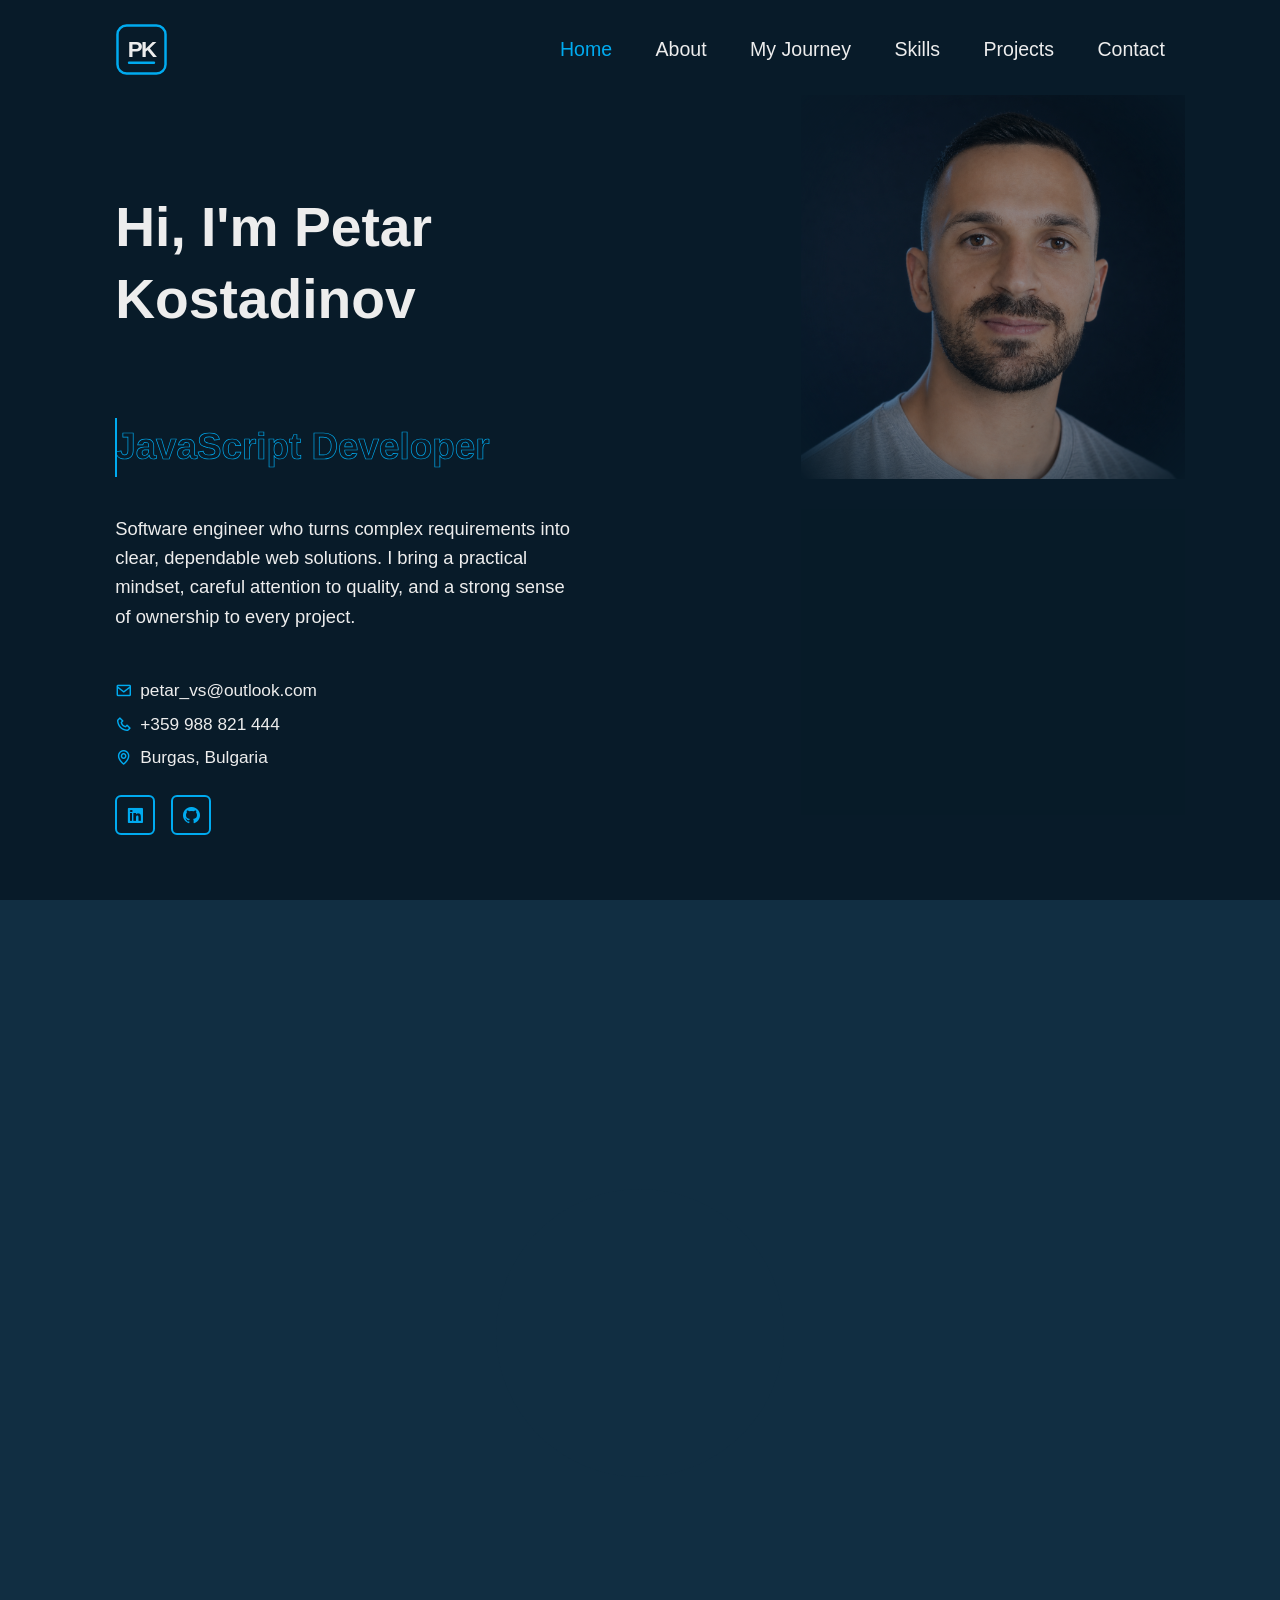
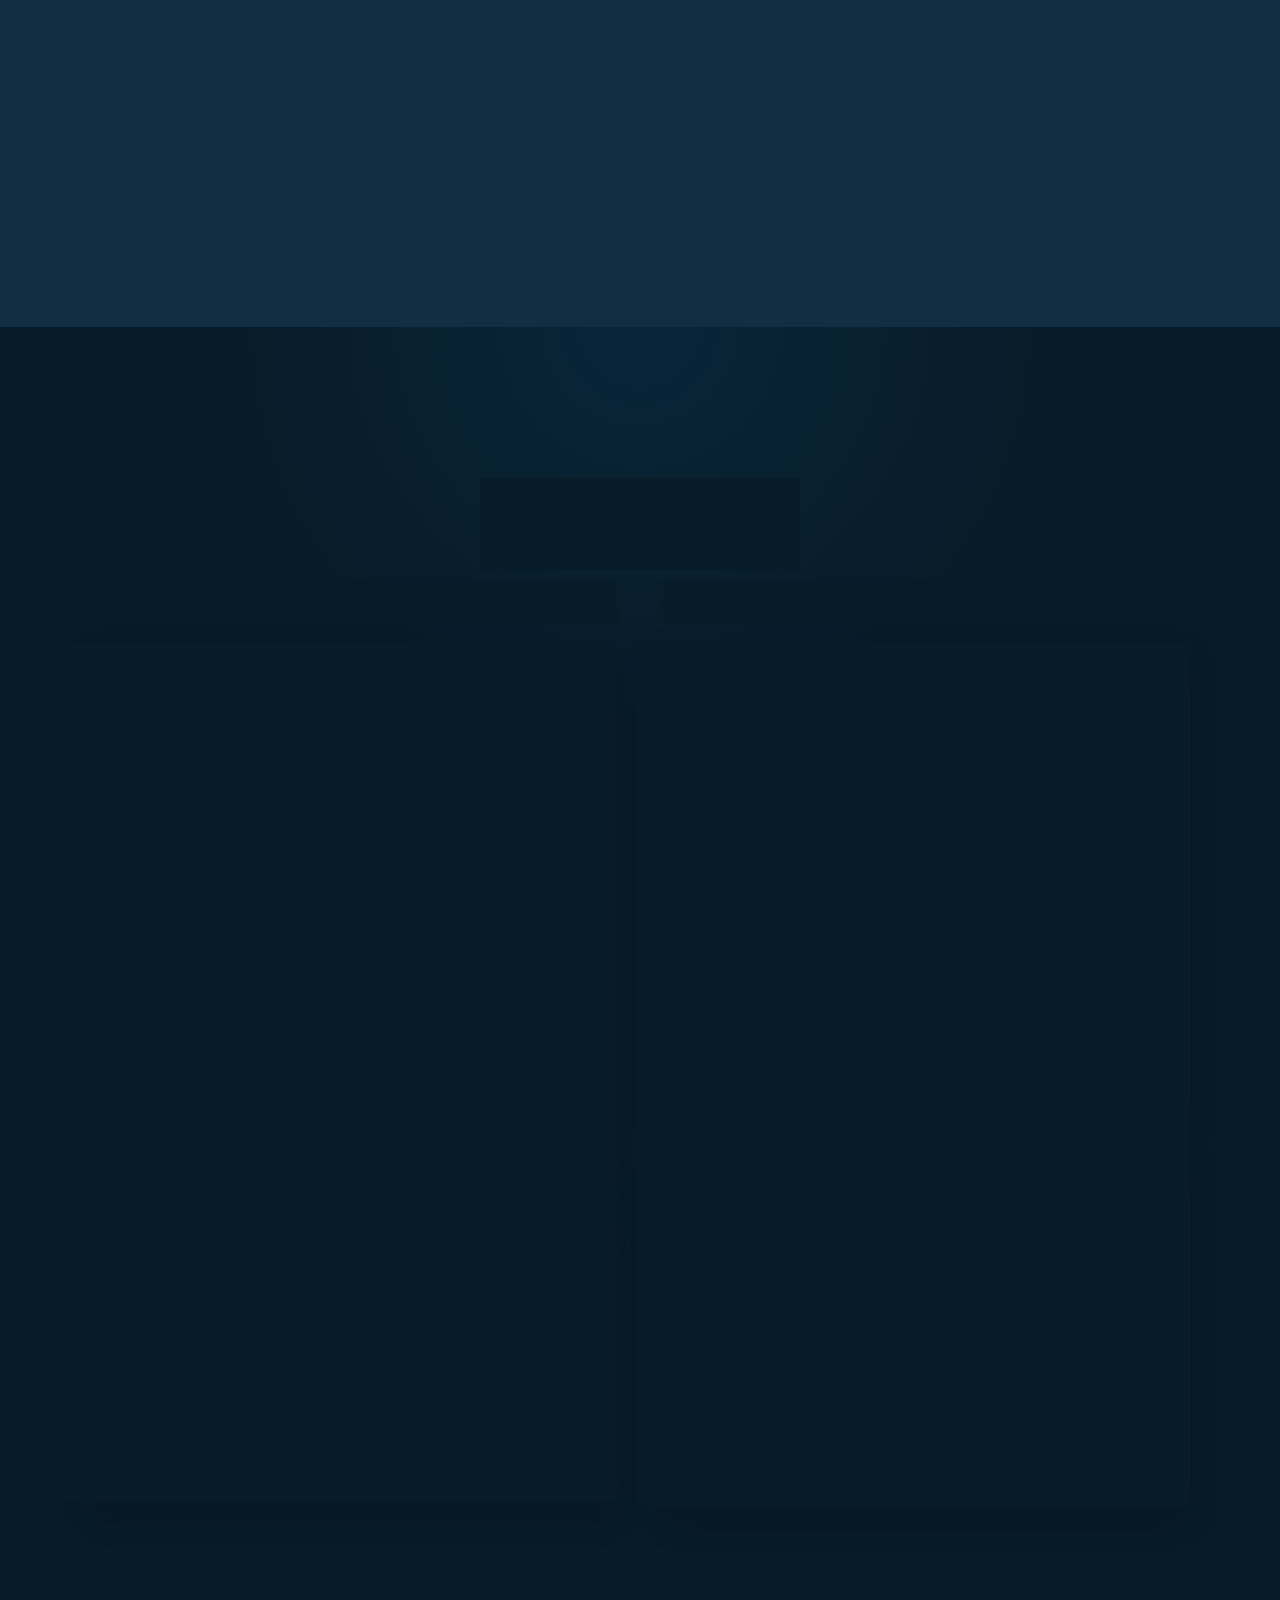
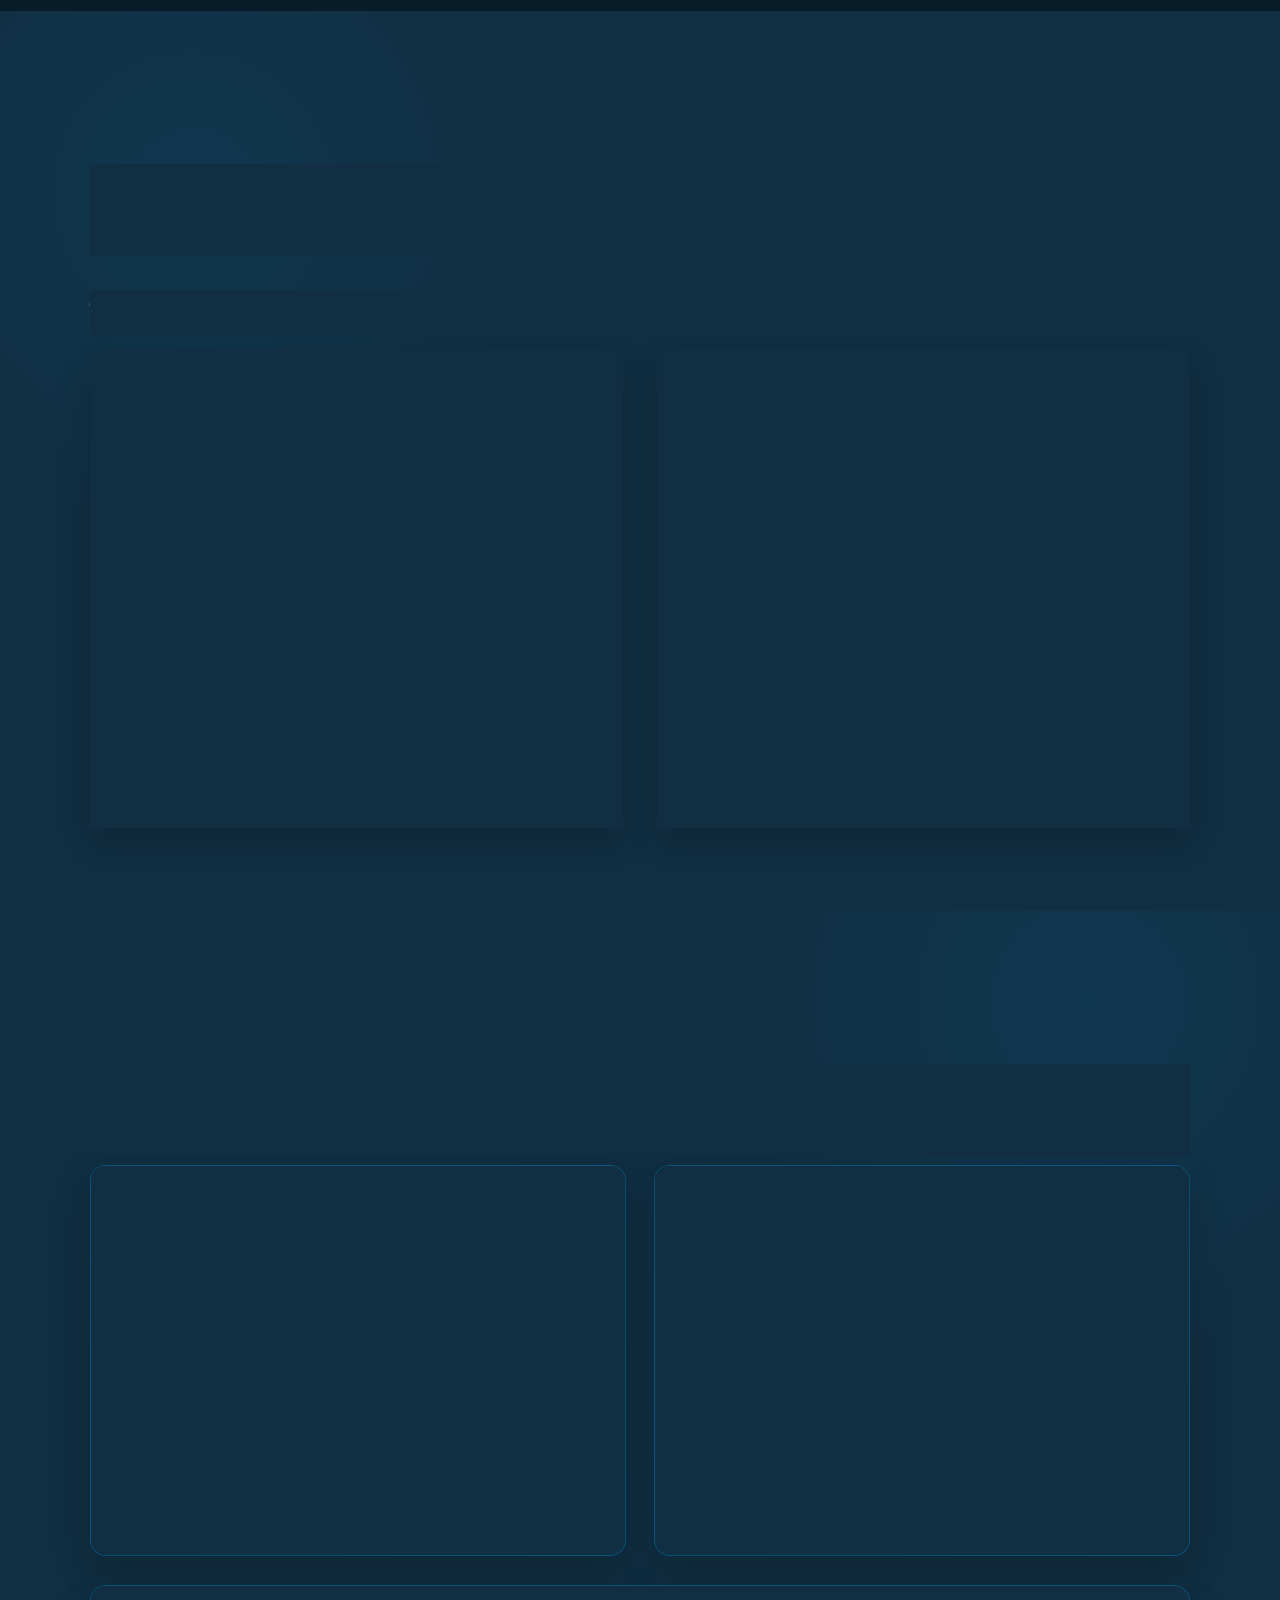
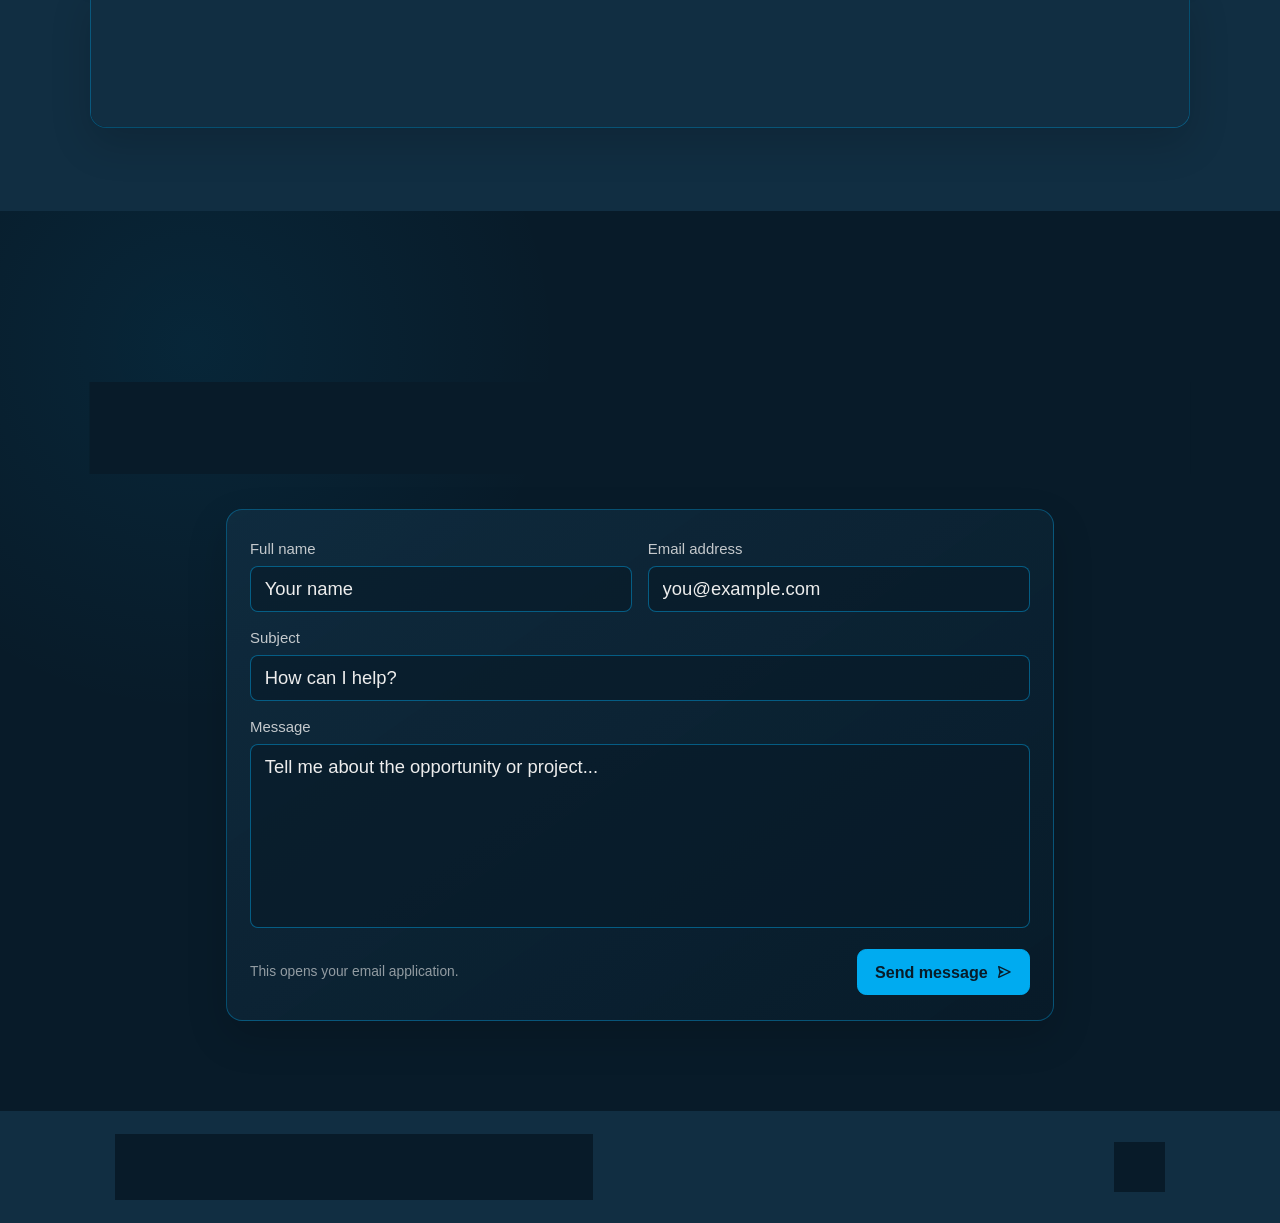
==== index.html @ fec03666 "Improve portfolio layout and responsive sections" ====
<!DOCTYPE html>
<html lang="en">

<head>
    <meta charset="UTF-8">
    <meta name="viewport" content="width=device-width, initial-scale=1.0">
    <title>P. Kostadinov Portfolio</title>
    <link rel="stylesheet" href="/css/style.css">
    <link rel="stylesheet" href="/css/responsive.css">
    <link rel="icon" type="image/svg+xml" href="/images/favicon.svg">
    <!-- box icons -->
    <link href="https://unpkg.com/boxicons@2.1.4/css/boxicons.min.css" rel="stylesheet">
    

</head>



<body>

    <!-- header -->

    <header class="header">
        <a href="#home" class="logo" aria-label="Petar Kostadinov — Home">
            <img src="/images/favicon.svg" alt="PK logo">
            <span class="animate" style="--i:1;"></span>
        </a>

        <div class="bx bx-menu" id="menu-icon"><span class="animate" style="--i:2;"></span></div>

        <nav class="navbar">
            <a href="#home" class="active">Home</a>
            <a href="#about">About</a>
            <a href="#education">My Journey</a>
            <a href="#skills">Skills</a>
            <a href="#projects">Projects</a>
            <a href="#contact">Contact</a>

            <span class="active-nav"></span>
            <span class="animate" style="--i:2;"></span>
        </nav>
    </header>

    <!-- home section -->
    <section class="home show-animate" id="home">
        <div class="home-content">
            <h1>Hi, I'm <span>Petar Kostadinov</span><span class="animate" style="--i:3;"></span></h1>
            <div class="text-animate">
                <h3>JavaScript Developer</h3>
            </div>
            <p>Software engineer who turns complex requirements into clear, dependable web solutions. I bring a practical mindset, careful attention to quality, and a strong sense of ownership to every project.
                <span class="animate" style="--i:4;"></span>
            </p>
            <div class="home-contact">
                <p><a href="#contact"><i class="bx bx-envelope"></i> petar_vs@outlook.com</a></p>
                <p><i class="bx bx-phone"></i> +359 988 821 444</p>
                <p><a href="https://www.google.com/maps/place/Burgas/@42.5266569,27.2871556,11z/data=!3m1!4b1!4m6!3m5!1s0x40a69266f9fc9d91:0x400a01269bf4df0!8m2!3d42.5047926!4d27.4626361!16zL20vMGx4ZnQ?entry=ttu&amp;g_ep=EgoyMDI2MDcwOC4wIKXMDSoASAFQAw%3D%3D" target="_blank" rel="noreferrer" aria-label="View Burgas, Bulgaria on Google Maps"><i class="bx bx-map"></i> Burgas, Bulgaria</a></p>
            </div>
            <div class="home-sci" aria-label="Social media links">
                <a href="https://www.linkedin.com/in/petar-kostadinov-759ba8213/" target="_blank" rel="noreferrer" aria-label="LinkedIn"><i class="bx bxl-linkedin-square"></i></a>
                <a href="https://github.com/PetarKostadinov" target="_blank" rel="noreferrer" aria-label="GitHub"><i class="bx bxl-github"></i></a>
                <span class="animate" style="--i:6;"></span>
            </div>
        </div>
        <div class="home-imgHover">
            <img class="img__home-sci" src="/images/home-professional-navy.png" alt="Petar Kostadinov, software developer">
        </div>
        <span class="animate home-img" style="--i:7;"></span>
    </section>

    <!--about section-->
    <section class="about" id="about">
        <h2 class="heading">About <span>Me</span><span class="animate scroll" style="--i:1;"></span></h2>

        <div class="about__img">
            <img id="image" src="/images/home-professional-navy.png" alt="Petar Kostadinov, software developer">
            <span class="circle-spin"></span>
            <span class="animate scroll" style="--i:2;"></span>
        </div>
        <div class="about__content">
            <h3>Full-Stack JavaScript Developer<span class="animate scroll" style="--i:3;"></span></h3>
            <p>I am Petar Kostadinov, a full-stack JavaScript developer experienced in building and maintaining enterprise web applications. At the Financial Times, I have contributed to frontend and backend development, cloud infrastructure, platform modernization, service integrations, and observability. My earlier work at Ipsos strengthened my skills in quality assurance, client communication, and delivering accurate solutions under tight deadlines. I value thoughtful engineering, effective teamwork, and continuous professional growth.
                <span class="animate scroll" style="--i:4;"></span>
            </p>
        </div>

        <div class="btn-box btns">
            <a href="#education" class="btn">Read More</a>
            <span class="animate scroll" style="--i:5;"></span>
        </div>
    </section>

    <!-- education/experience section -->

    <section class="education" id="education">
        <h2 class="heading">My <span>Journey</span><span class="animate scroll" style="--i:1;"></span></h2>
        <div class="education__row">

            <div class="education__column">
                <h3 class="title"><i class="bx bxs-graduation"></i> Education<span class="animate scroll" style="--i:2;"></span></h3>
                <div class="education__box">
                    <div class="education__content">
                        <div class="content">
                            <div class="year"><i class="bx bxs-calendar"></i> 05/2020 - 04/2023</div>
                            <h3>JavaScript Developer — <a class="organization-link" href="https://softuni.bg/" target="_blank" rel="noreferrer">Software University (SoftUni)</a></h3>
                            <p>Completed the full JavaScript development track, including front-end, back-end, applications, advanced JavaScript, and object-oriented programming.</p>
                            <h4>Certificates</h4>
                            <ul class="certificate-list">
                                <li><a href="https://softuni.bg/certificates/details/249663/718f72ec" target="_blank" rel="noreferrer">Containers &amp; Cloud</a></li>
                                <li><a href="https://softuni.bg/Certificates/Details/168655/07bb47d3" target="_blank" rel="noreferrer">React JS</a></li>
                                <li><a href="https://softuni.bg/Certificates/Details/162706/17d32a16" target="_blank" rel="noreferrer">JS Back-End</a></li>
                                <li><a href="https://softuni.bg/certificates/details/150023/a18b36b1" target="_blank" rel="noreferrer">JS Applications</a></li>
                                <li><a href="https://softuni.bg/certificates/details/145634/e52226e5" target="_blank" rel="noreferrer">JS Advanced</a></li>
                                <li><a href="https://softuni.bg/certificates/details/104307/7679b66e" target="_blank" rel="noreferrer">C# OOP</a></li>
                                <li><a href="https://softuni.bg/certificates/details/98163/a66c100d" target="_blank" rel="noreferrer">C# Advanced</a></li>
                                <li><a href="https://softuni.bg/certificates/details/96391/a5f019ed" target="_blank" rel="noreferrer">C# Fundamentals</a></li>
                            </ul>
                        </div>
                    </div>

                    <div class="education__content">
                        <div class="content">
                            <div class="year"><i class="bx bxs-calendar"></i> 09/2006 - 05/2010</div>
                            <h3>Transportation Equipment and Technologies — <a class="organization-link" href="https://btu.bg/index.php/en/" target="_blank" rel="noreferrer">Burgas State University “Prof. Dr. Assen Zlatarov”</a></h3>
                            <p>Graduated with a degree in transportation equipment and technologies.</p>
                        </div>
                    </div>
                    <span class="animate scroll" style="--i:3;"></span>
                </div>
            </div>

            <div class="education__column">
                <h3 class="title"><i class="bx bxs-briefcase-alt-2"></i> Experience<span class="animate scroll" style="--i:4;"></span></h3>
                <div class="education__box">
                    <div class="education__content">
                        <div class="content">
                            <div class="year"><i class="bx bxs-calendar"></i> 08/2023 - Present</div>
                            <h3>Software Engineer — <a class="organization-link" href="https://www.linkedin.com/company/ftsofia/posts/?feedView=all" target="_blank" rel="noreferrer">Financial Times</a></h3>
                            <p>Remote / Bulgaria</p>
                            <ul>
                                <li>Develop and maintain enterprise-scale web applications using modern JavaScript and TypeScript.</li>
                                <li>Design and improve scalable frontend and backend solutions while maintaining high code quality.</li>
                                <li>Contribute to cloud infrastructure, platform modernization, migrations, and service integrations.</li>
                                <li>Implement secure configuration and secrets management, and improve observability and monitoring.</li>
                                <li>Collaborate in Agile teams through planning, code reviews, and knowledge sharing.</li>
                            </ul>
                        </div>
                    </div>

                    <div class="education__content">
                        <div class="content">
                            <div class="year"><i class="bx bxs-calendar"></i> 05/2021 - 10/2022</div>
                            <h3>Survey Developer — <a class="organization-link" href="https://www.linkedin.com/company/ipsos/posts/?feedView=all" target="_blank" rel="noreferrer">Ipsos</a></h3>
                            <p>Remote / Bulgaria</p>
                            <ul>
                                <li>Created questionnaires based on client materials while meeting strict deadlines.</li>
                                <li>Implemented updates and improvements to existing projects with strong quality focus.</li>
                                <li>Combined development, QA, and direct communication with clients and project managers.</li>
                            </ul>
                        </div>
                    </div>
                    <span class="animate scroll" style="--i:5;"></span>
                </div>
            </div>
        </div>
    </section>

    <!-- skills section -->
    <section class="skills" id="skills">
        <h2 class="heading">My <span>Skills</span><span class="animate scroll" style="--i:1;"></span></h2>

        <div class="skills__row">
            <div class="skills__column">
                <h3 class="title">Technical Skills<span class="animate scroll" style="--i:2;"></span></h3>

                <div class="skills__box">
                    <div class="skills__content">
                        <div class="skill-group">
                            <h4><i class="bx bx-code-alt"></i> Languages &amp; Frontend</h4>
                            <div class="skill-tags">
                                <span>JavaScript</span><span>TypeScript</span><span>C#</span>
                                <span>HTML</span><span>CSS</span><span>React</span>
                                <span>Bootstrap</span><span>LitHTML</span>
                            </div>
                        </div>
                        <div class="skill-group">
                            <h4><i class="bx bx-server"></i> Backend &amp; Data</h4>
                            <div class="skill-tags">
                                <span>Express</span><span>REST</span><span>GraphQL</span><span>MongoDB</span>
                            </div>
                        </div>
                        <div class="skill-group">
                            <h4><i class="bx bx-cloud"></i> Cloud &amp; Platform</h4>
                            <div class="skill-tags">
                                <span>AWS</span><span>Cloudflare</span><span>CircleCI</span>
                                <span>Doppler</span><span>Grafana</span>
                            </div>
                        </div>
                        <div class="skill-group">
                            <h4><i class="bx bx-check-shield"></i> Testing</h4>
                            <div class="skill-tags">
                                <span>Jest</span><span>Mocha/Chai</span>
                            </div>
                        </div>
                    </div>
                    <span class="animate scroll" style="--i:3;"></span>
                </div>
            </div>

            <div class="skills__column">
                <h3 class="title">Languages &amp; Professional Strengths<span class="animate scroll" style="--i:5;"></span></h3>

                <div class="skills__box">
                    <div class="skills__content">
                        <div class="language-list">
                            <div><span>Bulgarian</span><strong>Native</strong></div>
                            <div><span>English</span><strong>Professional working proficiency</strong></div>
                        </div>
                        <div class="strengths-block">
                            <h4><i class="bx bx-user-check"></i> How I Work</h4>
                            <div class="strength-tags">
                                <span>Problem-solving</span>
                                <span>Attention to detail</span>
                                <span>Team collaboration</span>
                                <span>Clear communication</span>
                                <span>Adaptability</span>
                                <span>Continuous learning</span>
                                <span>Ownership</span>
                            </div>
                        </div>
                    </div>
                    <span class="animate scroll" style="--i:6;"></span>
                </div>
            </div>
        </div>
    </section>

    <section class="projects" id="projects">
        <h2 class="heading">Featured <span>Projects</span><span class="animate scroll" style="--i:1;"></span></h2>
        <div class="projects__grid">
            <article class="project-card">
                <div class="project-card__top">
                    <span class="project-icon"><i class="bx bx-shopping-bag"></i></span>
                    <span class="project-type">Full-stack application</span>
                </div>
                <h3>ShoppingWell</h3>
                <p>A MERN shopping application developed as my React JS course defense project at SoftUni.</p>
                <div class="project-tech" aria-label="Technologies used">
                    <span>MongoDB</span><span>Express</span><span>React</span><span>Node.js</span>
                </div>
                <a class="project-link" href="https://github.com/PetarKostadinov/shoppingCart" target="_blank" rel="noreferrer">View repository <i class="bx bx-right-arrow-alt"></i></a>
                <span class="animate scroll" style="--i:3;"></span>
            </article>
            <article class="project-card">
                <div class="project-card__top">
                    <span class="project-icon"><i class="bx bx-message-rounded-dots"></i></span>
                    <span class="project-type">Real-time application</span>
                </div>
                <h3>MyReactChat</h3>
                <p>A real-time chat application focused on responsive communication through Socket.IO.</p>
                <div class="project-tech" aria-label="Technologies used">
                    <span>JavaScript</span><span>React</span><span>Socket.IO</span><span>Node.js</span>
                </div>
                <a class="project-link" href="https://github.com/PetarKostadinov/MyReactChat" target="_blank" rel="noreferrer">View repository <i class="bx bx-right-arrow-alt"></i></a>
                <span class="animate scroll" style="--i:4;"></span>
            </article>
            <article class="project-card project-card--github">
                <div>
                    <span class="project-icon"><i class="bx bxl-github"></i></span>
                    <h3>Explore More on GitHub</h3>
                    <p>Browse my repositories, course work, experiments, and other development projects.</p>
                </div>
                <a class="project-link" href="https://github.com/PetarKostadinov" target="_blank" rel="noreferrer">Visit GitHub profile <i class="bx bx-right-arrow-alt"></i></a>
                <span class="animate scroll" style="--i:5;"></span>
            </article>
        </div>
    </section>

    <!-- contact section -->
    <section class="contact" id="contact">
        <h2 class="heading">Contact <span>Me</span><span class="animate scroll" style="--i:1;"></span></h2>
        <div class="contact-layout">
            <form id="contact-form" class="contact__form">
                <div class="input-box">
                    <div class="input-field">
                        <label for="name">Full name</label>
                        <input id="name" name="name" type="text" autocomplete="name" placeholder="Your name" required />
                    </div>
                    <div class="input-field">
                        <label for="email">Email address</label>
                        <input id="email" name="email" type="email" autocomplete="email" placeholder="you@example.com" required />
                    </div>
                </div>

                <div class="input-box input-box--single">
                    <div class="input-field">
                        <label for="subject">Subject</label>
                        <input id="subject" name="subject" type="text" placeholder="How can I help?" required />
                    </div>
                </div>

                <div class="textarea-field">
                    <label for="message">Message</label>
                    <textarea name="message" id="message" rows="6" placeholder="Tell me about the opportunity or project..." required></textarea>
                </div>

                <div class="contact-submit">
                    <p id="form-status" aria-live="polite">This opens your email application.</p>
                    <button type="submit" class="contact-button" id="submit__btn">Send message <i class="bx bx-send"></i></button>
                </div>
            </form>
        </div>
    </section>

    <!-- footer -->

    <footer class="footer">
        <div class="footer__text">
            <p>Copyright &copy; 2023 by Petar Kostadinov | All right Reserved.</p>
            <span class="animate scroll" style="--i:1;"></span>
        </div>

        <div class="footer__iconTop">
            <a href="#"><i class="bx bx-up-arrow-alt"></i></a>
            <span class="animate scroll" style="--i:3;"></span>
        </div>

    </footer>


    <script src="/js/script.js"></script>
</body>

</html>
---- css/style.css ----
/* @import url('https://fonts.googleapis.com/css2?family=Poppins:ital,wght@300;400;500;600;700;800;900&display=swap'); */

/* @import url('https://fonts.googleapis.com/css2?family=Poppins:wght@100;200;300;400;500&display=swap'); */

* {
    font-family: 'Poppins', sans-serif;

    padding: 0;
    box-sizing: border-box;
    text-decoration: none;
    border: none;
    outline: none;
    scroll-behavior: smooth;
    
}


:root {
    --bg-color: #081b29;
    --second-bg-color: #112e42;
    --text-color: #ededed;
    --main-color: #00abf0;
}

html {
    font-size: 11.5px;
    overflow-x: hidden;
}

body {
    margin: 0;
    background: var(--bg-color);
    color: var(--text-color);
    line-height: 1.6;
    max-width: 1600px;
    margin: 0 auto;
}

a {
    color: inherit;
}

.header {
    position: fixed;
    top: 0;
    left: 0;
    width: 100%;
    padding: 2rem 9%;
    background: transparent;
    display: flex;
    justify-content: space-between;
    align-items: center;
    z-index: 100;
    transition: .3s;
}

.header.sticky {
    background: var(--bg-color);
}

.logo {
    position: relative;
    display: inline-flex;
    align-items: center;
}

.logo img {
    display: block;
    width: 4.6rem;
    height: 4.6rem;
    border-radius: 1rem;
    transition: transform .3s, filter .3s;
}

.logo:hover img,
.logo:focus-visible img {
    transform: translateY(-2px);
    filter: drop-shadow(0 0 .6rem rgba(0, 171, 240, .55));
}

.navbar {
    position: relative;
}

.navbar a {
    font-size: 1.7rem;
    color: var(--text-color);
    font-weight: 500;
    margin-left: 3.5rem;
    transition: .3s;
}

.navbar a:hover,
.navbar a.active {
    color: var(--main-color);
}

#menu-icon {
    position: relative;
    font-size: 3.6rem;
    color: var(--text-color);
    cursor: pointer;
    display: none;
}

section {
    min-height: 100vh;
    padding: 10rem 9% 2rem;
}

.home {
    display: flex;
    align-items: center;
    padding: 0 9%;
    background: var(--bg-color);
    background-size: cover;

}

.home-content {
    max-width: 40rem;
    z-index: 99;
}

.home-content h1 {
    position: relative;
    display: inline-block;
    font-size: clamp(3.2rem, 5vw, 4.8rem);
    font-weight: 700;
    line-height: 1.3;
}

.home-content h1 span {
    color: var(--text-color);
}

.home-content .text-animate {
    position: relative;
    width: 32.8rem;
}

.home-content .text-animate h3 {
    font-size: 3.2rem;
    font-weight: 700;
    color: transparent;
    -webkit-text-stroke: .7px var(--main-color);
    background-image: linear-gradient(var(--main-color), var(--main-color));
    background-repeat: no-repeat;
    -webkit-background-clip: text;
    background-clip: text;
    background-position: -33rem 0;
    animation: homeBgText 6s linear infinite;
    animation-delay: 2s;
}

.home.show-animate .home-content .text-animate h3 {
    animation: homeBgText 6s linear infinite;
    animation-delay: 2s;
}

.home-content .text-animate h3::before {
    content: '';
    position: absolute;
    top: 0;
    left: 0;
    width: 0;
    height: 100%;
    border-right: 2px solid var(--main-color);
    z-index: -1;
    animation: homeCursorText 6s linear infinite;
    animation-delay: 2s;
}

.home.show-animate .home-content .text-animate h3::before {
    animation: homeCursorText 6s linear infinite;
    animation-delay: 2s;

}

.home-content p {
    position: relative;
    font-size: 1.6rem;
    margin: 2rem 0 4rem;
    max-width: 48rem;
}

.btn-box {
    position: relative;
    display: flex;
    justify-content: space-between;
    width: 34.5rem;
    height: 5rem;
}

.btn-box .btn {
    position: relative;
    display: inline-flex;
    justify-content: center;
    align-items: center;
    width: 12rem;
    height: 85%;
    background: var(--main-color);
    border: .2rem solid var(--main-color);
    border-radius: .8rem;
    font-size: 1.8rem;
    font-weight: 600;
    letter-spacing: .1rem;
    color: var(--bg-color);
    z-index: 1;
    overflow: hidden;
    transition: .5s;
}

.btn-box .btn:hover {
    color: var(--main-color);
}

.btn-box .btn:nth-child(2) {
    background: transparent;
    color: var(--main-color);
}

.btn-box .btn:nth-child(2):hover {

    color: var(--bg-color);
}

.btn-box .btn:nth-child(2)::before {

    background-color: var(--main-color);
}

.btn-box .btn:hover {
    color: var(--main-color);
}

.btn-box .btn::before {
    content: '';
    position: absolute;
    top: 0;
    left: 0;
    width: 0;
    height: 100%;
    background: var(--bg-color);
    z-index: -1;
    transition: .5s;
}

.btn-box .btn:hover::before {
    width: 100%;
}

.home-sci {
    position: absolute;
    bottom: 4rem;
    width: 170px;
    display: flex;
    justify-content: space-between;

}

.home-sci a {
    position: relative;
    display: inline-flex;
    justify-content: center;
    align-items: center;
    width: 40px;
    height: 40px;
    background: transparent;
    border: .2rem solid var(--main-color);
    border-radius: 15%;
    font-size: 20px;
    z-index: 1;
    color: var(--main-color);

}

.home-sci a:hover {
    color: var(--bg-color);

}

.home-sci a::before {
    content: '';
    position: absolute;
    top: 0;
    left: 0;
    width: 0;
    height: 100%;
    background: var(--main-color);
    z-index: -1;
    transition: .5s;
    border-radius: 12%;

}

.home-sci a:hover::before {
    width: 100%;
}

.home-imgHover {
    position: absolute;
    top: 0;
    right: 0;
    width: 30%;
    height: 80%;
    background: transparent;
    display: flex;
    margin: 95px;
    transition: 3s;
}
.img__home-sci {
    position: absolute;
    max-width: 100%;
    max-height: 100%;
    -webkit-mask-image: radial-gradient(ellipse 72% 75% at 52% 48%, #000 62%, transparent 100%);
    mask-image: radial-gradient(ellipse 72% 75% at 52% 48%, #000 62%, transparent 100%);
}


.home-imgHover:hover {
    background: var(--bg-color);
    opacity: .8;
}

.about {
    display: flex;
    justify-content: center;
    align-items: center;
    flex-direction: column;
    gap: 2rem;
    background: var(--second-bg-color);
    padding-bottom: 6rem;
    padding-top: 3rem;
    overflow: hidden;
}

.heading {
    position: relative;
    font-size: 5rem;
    margin-bottom: 3rem;
    text-align: center;
}

span {
    color: var(--main-color);
}

.about__img {
    position: relative;
    width: 25rem;
    height: 25rem;
    border-radius: 50%;
    display: flex;
    justify-content: center;
    align-items: center;
    overflow: hidden;
}

.about__img img {
    width: 90%;
    height: 90%;
    object-fit: cover;
    border-radius: 50%;
    border: .2rem solid var(--main-color);
    position: relative;
    z-index: 1;
}

.about__img .circle-spin {
    position: absolute;
    top: 50%;
    left: 50%;
    transform: translate(-50%, -50%) rotate(0);
    width: 100%;
    height: 100%;
    border-radius: 50%;
    border-top: .2rem solid var(--second-bg-color);
    border-bottom: .2rem solid var(--second-bg-color);
    border-left: .2rem solid var(--main-color);
    border-right: .2rem solid var(--main-color);
    opacity: 0;
    visibility: hidden;
    transition: none;
    animation: none;
}

.about.show-animate .about__img .circle-spin {
    opacity: 1;
    visibility: visible;
    transition: opacity .3s ease 1.6s, visibility 0s linear 1.6s;
    animation: aboutSpiner 8s linear infinite;
    animation-delay: 1.6s;
}

.about__content {
    text-align: center;
    
}

.about__content h3 {
    position: relative;
    display: inline-block;
    font-size: 2.6rem;
    margin-bottom: 0;
}

.about__content h3 .animate {
    right: -1px;
    width: calc(100% + 2px);
}

.about__content p {
    position: relative;
    font-size: 1.6rem;
    margin: 2rem auto 3rem;
    max-width: 70rem;
}

.btn-box.btns {
    display: inline-block;
    width: 15rem;
}

.btn-box.btns a::before {
    background: var(--second-bg-color);
}

.education {
    display: flex;
    justify-content: center;
    align-items: center;
    flex-direction: column;
    min-height: auto;
    padding-bottom: 5rem;
}

.education .education__row {
    display: flex;
    flex-wrap: wrap;
    gap: 5rem;
}

.education__row .education__column {
    flex: 1 1 40rem;
}

.education__column .title {
    position: relative;
    display: inline-block;
    font-size: 2.5rem;
    margin: 0 0 1.5rem 2rem;
}

.education__column .education__box {
    position: relative;
    border-left: .2rem solid var(--main-color);
}

.education__box .education__content {
    position: relative;
    padding-left: 2rem;
}

.education__box .education__content::before {
    content: '';
    position: absolute;
    top: 0;
    left: -1.1rem;
    width: 2rem;
    height: 2rem;
    background: var(--main-color);
    border-radius: 50%;

}

.education__content .content {
    position: relative;
    padding: 1.5rem;
    border: .2rem solid var(--main-color);
    border-radius: .6rem;
    margin-bottom: 2rem;
    overflow: hidden;
}

.education__content .content::before {
    content: '';
    position: absolute;
    top: 0;
    left: 0;
    width: 0;
    height: 100%;
    background: var(--second-bg-color);
    z-index: -1;
    transition: .5s;
}

.education__content .content:hover::before {
    width: 100%;
}

.education__content .content .year {
    font-size: 1.5rem;
    color: var(--main-color);
    padding-bottom: .5rem;
}

.education__content .content .year i {
    padding-right: .5rem;
}

.education__content .content h3 {
    font-size: 2rem;
    margin: .2rem 0 .8rem;
}

.education__content .content p {
    font-size: 1.6rem;
    padding-top: .5rem;
}

.skills {
    min-height: auto;
    padding-bottom: 7rem;
    background: var(--second-bg-color);
}

.skills h2 {
    display: inline-block;
    left: 50%;
    transform: translateX(-50%);
}

.skills .skills__row {
    display: flex;
    flex-wrap: wrap;
    gap: 5rem;
}

.skills__row .skills__column {
    flex: 1 1 40rem;
}

.skills__column .title {
    position: relative;
    display: inline-block;
    font-size: 2.5rem;
    margin: 0 0 1.5rem;
}

.skills__column .skills__box {
    position: relative;
}

.skills__box .skills__content {
    position: relative;
    border: .2rem solid var(--main-color);
    border-radius: .6rem;
    padding: .5rem 1.5rem;
    z-index: 1;
    overflow: hidden;
}

.skills__box .skills__content::before {
    content: '';
    position: absolute;
    top: 0;
    left: 0;
    width: 0;
    height: 100%;
    background: var(--bg-color);
    z-index: -1;
    transition: .5s;
}

.skills__box .skills__content:hover::before {
    width: 100%;
}

.skills__content .progress {
    padding: 1rem 0;
}

.skills__content .progress h3 {
    font-size: 1.7rem;
    display: flex;
    justify-content: space-between;
}

.skills__content .progress h3 span {
    color: var(--text-color);
}

.skills__content .progress .bar {
    height: 2rem;
    border-radius: .6rem;
    border: .2rem solid var(--main-color);
    padding: .5rem;
    margin: 1rem 0;
}

.skills__content .progress .bar span {
    display: block;
    height: 100%;
    border-radius: .3rem;
    background: var(--main-color);
}

.home-contact {
    margin: 1.5rem 0 2rem;
}

.home-contact p {
    display: flex;
    align-items: center;
    gap: .7rem;
    font-size: 1.5rem;
    margin: .5rem 0;
}

.home-contact i {
    color: var(--main-color);
}

.home-contact a {
    display: inline-flex;
    align-items: center;
    gap: .7rem;
    cursor: pointer;
    transition: color .3s;
}

.home-contact a:hover,
.home-contact a:focus-visible {
    color: var(--main-color);
}

.skill-tags {
    display: flex;
    flex-wrap: wrap;
    gap: 1rem;
}

.skill-tags span {
    background: rgba(0, 171, 240, 0.12);
    color: var(--text-color);
    border: 1px solid var(--main-color);
    border-radius: 999px;
    padding: .6rem 1rem;
    font-size: 1.4rem;
}

.skill-list {
    margin: 0;
    padding-left: 1.8rem;
    display: grid;
    gap: .8rem;
    color: var(--text-color);
    font-size: 1.5rem;
}

.content ul {
    margin: .8rem 0 0;
    padding-left: 1.8rem;
    display: grid;
    gap: .6rem;
    font-size: 1.4rem;
}

.content h4 {
    margin-top: 1.2rem;
    color: var(--main-color);
    font-size: 1.5rem;
}

.content .certificate-list {
    grid-template-columns: repeat(2, minmax(0, 1fr));
    gap: .35rem 2rem;
}

.certificate-list a {
    transition: color .3s;
}

.certificate-list a:hover,
.certificate-list a:focus-visible {
    color: var(--main-color);
}

@media (max-width: 520px) {
    .content .certificate-list {
        grid-template-columns: 1fr;
    }
}

.projects {
    min-height: auto;
    padding-bottom: 7rem;
    background: var(--second-bg-color);
}

.projects__grid {
    display: grid;
    grid-template-columns: repeat(2, minmax(0, 1fr));
    gap: 2rem;
    padding: 0 9%;
}

@media (max-width: 768px) {
    .projects__grid {
        grid-template-columns: 1fr;
    }
}

.project-card {
    position: relative;
    border: .2rem solid var(--main-color);
    border-radius: .8rem;
    padding: 2rem;
    background: rgba(8, 27, 41, 0.75);
}

.project-card h3 {
    font-size: 2rem;
    margin-bottom: 1rem;
}

.project-card p,
.project-card li {
    font-size: 1.5rem;
    line-height: 1.6;
}

.project-card a {
    display: inline-block;
    margin-top: 1rem;
    color: var(--main-color);
    font-weight: 600;
}

.project-card ul {
    margin: 0;
    padding-left: 1.6rem;
    display: grid;
    gap: .5rem;
}

.contact {
    min-height: auto;
    padding-bottom: 7rem;
}

.contact h2 {
    display: inline-block;
    left: 50%;
    transform: translateX(-50%);
}

.contact form {
    max-width: 70rem;
    margin: 0 auto;
    text-align: center;
}

.contact form .input-box {
    position: relative;
    display: flex;
    justify-content: space-between;
    flex-wrap: wrap;
}

.contact form .input-box .input-field {
    position: relative;
    width: 49%;
    margin: .8rem 0;
}

.contact form .input-box .input-field input,
.contact form .textarea-field textarea {
    width: 100%;
    height: 100%;
    padding: 1.5rem;
    font-size: 1.6rem;
    color: var(--text-color);
    background: transparent;
    border-radius: .6rem;
    border: .2rem solid var(--main-color);
    transition: border-color .3s ease, box-shadow .3s ease;
}

.contact form .input-box .input-field input:focus,
.contact form .textarea-field textarea:focus {
    border-color: var(--text-color);
    box-shadow: 0 0 0 .2rem rgba(0, 171, 240, 0.2);
}

.contact form .input-box .input-field input::placeholder,
.contact form .textarea-field textarea::placeholder {
    color: var(--text-color);
}

.contact form .focus {
    position: absolute;
    top: 0;
    left: 0;
    width: 0;
    height: 100%;
    background: var(--second-bg-color);
    border-radius: .6rem;
    z-index: -1;
    transition: .5s;
}

.contact form .input-box .input-field input:focus~.focus,
.contact form .input-box .input-field input:valid~.focus,
.contact form .textarea-field textarea:focus~.focus,
.contact form .textarea-field textarea:valid~.focus {
    width: 100%;
}


.contact form .textarea-field {
    position: relative;
    margin: .8rem 0 2.7rem;
    display: flex;
}

.contact form .textarea-field textarea {
    resize: none;
}

.contact form .btn-box.btns .btn {
    cursor: pointer;
}

.footer {
    display: flex;
    justify-content: space-between;
    align-items: center;
    flex-wrap: wrap;
    padding: 2rem 9%;
    background: var(--second-bg-color);
    
}

.footer__text,
.footer__iconTop {
    position: relative;
}

.footer__text p {
    font-size: 1.6rem;
}

.footer__iconTop a {
    position: relative;
    display: inline-flex;
    justify-content: center;
    align-items: center;
    padding: .8rem;
    background: var(--main-color);
    border: .2rem solid var(--main-color);
    border-radius: .6rem;
    z-index: 1;
    overflow: hidden;
}

.footer__iconTop a::before {
    content: '';
    position: absolute;
    top: 0;
    left: 0;
    width: 0;
    height: 100%;
    background: var(--second-bg-color);
    z-index: -1;
    transition: .5s;
}

.footer__iconTop a:hover::before {
    width: 100%;
}

.footer__iconTop a i {
    font-size: 2.4rem;
    color: var(--bg-color);
    transition: .5s;
}

.footer__iconTop a:hover i {

    color: var(--main-color);
}

/* ANIMATION RELOAD AND SCROLL*/
.animate {
    position: absolute;
    top: 0;
    right: 0;
    width: 100%;
    height: 100%;
    background: var(--bg-color);
    z-index: 98;
}

.animate.home-img {
    width: 50%;
}

.logo .animate,
.navbar .animate,
#menu-icon .animate,
.home.show-animate .animate {
    animation: showRight 1s ease forwards;
    animation-delay: calc(.3s * var(--i));
}

.animate.scroll {
    transition: 1s ease;
    transition-delay: calc(.3s / var(--i));
    animation: none;
}

section.home .animate.scroll,
section.education .animate.scroll,
section.contact .animate.scroll,
.footer .animate.scroll {
    background: var(--bg-color);
}

section.about .animate.scroll,
section.skills .animate.scroll,
section.projects .animate.scroll {
    background: var(--second-bg-color);
}

.education .education__box .animate.scroll {
    width: 105%;
}

.about.show-animate .animate.scroll,
.education.show-animate .animate.scroll,
.skills.show-animate .animate.scroll,
.projects.show-animate .animate.scroll,
.contact.show-animate .animate.scroll,
.footer.show-animate .animate.scroll {
    transition-delay: calc(.3s * var(--i));
    width: 0;
}

/* BREAKPOINTS */

@media (max-width: 1200px) {
    html {
        font-size: 55%;
    }
}

@media (max-width: 991px) {
    .header {
        padding: 2rem 4%;
    }

    section {
        padding: 10rem 4% 2rem;
    }

    .home {
        padding: 0 4%;
    }

    .footer {
        padding: 2rem 4%;
    }
}

@media (max-width: 850px) {
    .animate.home-img {
        width: 55%;
    }

    .home-imgHover {
        display: none;
    }
}

@media (max-width: 768px) {
    .header {
        background: var(--bg-color);
    }

    #menu-icon {
        display: block;
    }

    .navbar {
        position: absolute;
        top: 100%;
        left: -100%;
        width: 100%;
        padding: 1rem 4%;
        background: var(--main-color);
        box-shadow: 0 .5rem 1rem rgba(0, 0, 0, .2);
        z-index: 1;
        transition: .25s ease;
        transition-delay: .25s;
    }

    .navbar.active {
        left: 0;
        transition-delay: 0s;
    }

    .navbar .active-nav {
        position: absolute;
        top: 0;
        left: -100%;
        width: 100%;
        height: 100%;
        background: var(--bg-color);
        border-top: .1rem solid rgba(0, 0, 0, .2);
        z-index: -1;
        transition: .25s ease;
        transition-delay: 0s;
    }

    .navbar.active .active-nav {
        left: 0;
        transition-delay: .25s;
    }

    .navbar a {
        display: block;
        font-size: 2rem;
        margin: 3rem 0;
        transform: translateX(-20rem);
        transition: .25s ease;
        transition-delay: 0s;
    }

    .navbar.active a {
        transform: translateX(0);
        transition-delay: .25s;
    }
}

.home-imgHover {
    pointer-events: none;
    background: var(--bg-color);
    opacity: .6;
}

@media(max-width: 520px) {
    html {
        font-size: 50%;
    }

    .home-content h1 {
        display: flex;
        flex-direction: column;
    }

    .home-sci {
        width: 160px;
    }

    .home-sci a {
        width: 38px;
        height: 38px;
    }
}

@media(max-width: 462px) {
    .home-content h1 {
        font-size: 4.2rem;
    }

    .education {
        padding: 10rem 4% 5rem 5%;
    }

    .home-contact p {
        font-size: 1.4rem;
    }

    .contact form .input-box .input-field {
        width: 100%;
    }

    .footer {
        flex-direction: column-reverse;
    }

    .footer p {
        margin-top: 2rem;
        text-align: center;
    }
}

@media(max-width: 371px) {
    .home {
        justify-content: center;
    }

    .home-content {
        display: flex;
        align-items: center;
        flex-direction: column;
        text-align: center;
    }
}

@keyframes homeBgText {

    0%,
    10%,
    100% {
        background-position: -33rem 0;
    }

    65%,
    85% {
        background-position: 0 0;
    }
}

@keyframes homeCursorText {

    0%,
    10%,
    100% {
        width: 0;
    }

    65%,
    78%,
    85% {
        width: 100%;
        opacity: 1;
    }

    57%,
    81% {
        opacity: 0;
    }
}

@keyframes aboutSpiner {
    100% {
        transform: translate(-50%, -50%) rotate(360deg);
    }
}

@keyframes showRight {
    100% {
        width: 0;
    }
}
@media (max-height: 280px) {
    .header a {
        margin: 10px;
    }
}

@media (max-height: 225px) {
    .header a {
        margin: 7px;
    }
}

@media (max-height: 202px) {
    .header a {
        margin: 4px;
    }
}

@media (max-height: 182px) {
    .header a {
        margin: 2px;
    }
}

@media (max-height: 170px) {
    .header a {
        margin: 0.5px;
    }
}

@media (max-height: 420px),
(max-width: 796px) {
    .img__home-sci {
        display: none;

    }
}

@media (max-height: 420px) and (orientation: landscape),
(max-width: 796px) and (orientation: landscape) {

    .home-sci {
        position: relative;
        margin-left: 50px;
        margin-right: 3px;
        margin-top: 50px;
        justify-content: space-between;
    }
    
    .home-sci a {

        margin-right: 10px;
    }
    
}
.home-content .text-animate h3 {
    white-space: nowrap;
}

@media (max-height: 290px) and (orientation: landscape),
(max-width: 640px) and (orientation: landscape) {

    .home-content h1 {
        font-size: 20px;

    }

    .home-content .text-animate h3 {
        font-size: 22px;
    }

    .home-content p {
        margin-bottom: 15px;
        margin-top: 10px;
    }

    .header {
        height: 25px;
    }

    .home-imgHover {
        max-height: 70%;
    }

}

/* Keep hero content clear of the fixed header and logo. */
.home {
    padding: 10rem 9% 4rem;
}

@media (max-width: 768px) {
    .home {
        padding-top: 9rem;
    }
}

@media (max-height: 600px) and (orientation: landscape) {
    .home {
        align-items: flex-start;
        padding-top: 8rem;
    }
}

/* Keep contact details and social links in one responsive content flow. */
.home .home-sci {
    position: relative;
    inset: auto;
    width: fit-content;
    margin: 2rem 0 0;
    display: flex;
    flex-wrap: wrap;
    justify-content: flex-start;
    gap: 1.4rem;
}

.home .home-sci a {
    flex: 0 0 40px;
    margin: 0;
}

@media (max-height: 600px) and (orientation: landscape) {
    .home-contact {
        display: flex;
        flex-wrap: wrap;
        gap: .4rem 2rem;
    }

    .home-contact p {
        margin: 0;
    }

    .home .home-sci {
        margin-top: 1rem;
    }
}

@media (max-height: 535px) and (orientation: portrait),
(max-width: 320px) and (orientation: portrait) {

    .home-content h1 {
        font-size: 20px;
    }

    .home-content .text-animate h3 {
        font-size: 22px;
    }
}

@media (max-width: 915px) {

    .home-content .text-animate h3 {
        font-size: 22px;
    
    }
}

@media (max-width: 915px) {
    .home-content .text-animate h3 {
        font-size: 22px;
    }
}
@media (max-width: 915px) {
    .home-content .text-animate h3 {
        font-size: 22px;
    }

}
@media (max-height: 182px) {
    .header a {
        margin: 2px;
    }
}

@media (max-height: 170px) {
    .header a {
        margin: 0.5px;
    }
}

@media (max-height: 420px),
(max-width: 796px) {
    .img__home-sci {
        display: none;

    }
}

@media (max-height: 420px) and (orientation: landscape),
(max-width: 796px) and (orientation: landscape) {

    .home-sci {
        position: relative;
        margin-left: 50px;
        margin-right: 3px;
        margin-top: 50px;
        justify-content: space-between;
    }
    
        .home-sci a {
    
            margin-right: 10px;
    
        }
        }
    
        .home-content .text-animate h3 {
            white-space: nowrap;
        }
    
        @media (max-height: 290px) and (orientation: landscape),
        (max-width: 640px) and (orientation: landscape) {
    
            .home-content h1 {
                font-size: 20px;
    
            }
    
            .home-content .text-animate h3 {
                font-size: 22px;
            }
    
            .home-content p {
                margin-bottom: 15px;
                margin-top: 10px;
            }
    
            .header {
                height: 25px;
            }
    
            .home-imgHover {
                max-height: 70%;
            }
        }
    
        @media (max-height: 535px) and (orientation: portrait),
        (max-width: 320px) and (orientation: portrait) {
    
            .home-content h1 {
                font-size: 20px;
            }
    
            .home-content .text-animate h3 {
                font-size: 22px;
            }
        }
    
        @media (max-width: 915px) {
    
            .home-content .text-animate h3 {
                font-size: 22px;
            }
    
        }
@media (max-height: 182px) {
    .header a {
        margin: 2px;
    }
}

@media (max-height: 170px) {
    .header a {
        margin: 0.5px;
    }
}

@media (max-height: 420px),
(max-width: 796px) {
    .img__home-sci {
        display: none;

    }
}

@media (max-height: 420px) and (orientation: landscape),
(max-width: 796px) and (orientation: landscape) {

    .home-sci {
        position: relative;
        margin-left: 50px;
        margin-right: 3px;
        margin-top: 50px;
        justify-content: space-between;
    }
    
        .home-sci a {
    
            margin-right: 10px;
    
        }
        }
    
        .home-content .text-animate h3 {
            white-space: nowrap;
        }
    
        @media (max-height: 290px) and (orientation: landscape),
        (max-width: 640px) and (orientation: landscape) {
    
            .home-content h1 {
                font-size: 20px;
    
            }
    
            .home-content .text-animate h3 {
                font-size: 22px;
            }
    
            .home-content p {
                margin-bottom: 15px;
                margin-top: 10px;
            }
    
            .header {
                height: 25px;
            }
    
            .home-imgHover {
                max-height: 70%;
            }
        }
    
        @media (max-height: 535px) and (orientation: portrait),
        (max-width: 320px) and (orientation: portrait) {

    .home-content h1 {
        font-size: 20px;
        }

        .home-content .text-animate h3 {
            font-size: 22px;
        }
        }

@media (max-width: 915px) {

    .home-content .text-animate h3 {
        font-size: 22px;
    }

}
@media (max-width: 915px) {

    .home-content .text-animate h3 {
        font-size: 22px;
    }
}

@media (max-height: 182px) {
    .header a {
        margin: 2px;
    }
}

@media (max-height: 170px) {
    .header a {
        margin: 0.5px;
    }
}

@media (max-height: 420px),
(max-width: 796px) {
    .img__home-sci {
        display: none;

    }
}

@media (max-height: 420px) and (orientation: landscape),
(max-width: 796px) and (orientation: landscape) {

    .home-sci {
        position: relative;
        margin-left: 50px;
        margin-right: 3px;
        margin-top: 50px;
        justify-content: space-between;
    }
    
    .home-sci a {

        margin-right: 10px;

    }
}

.home-content .text-animate h3 {
    white-space: nowrap;
}

@media (max-height: 290px) and (orientation: landscape),
(max-width: 640px) and (orientation: landscape) {

    .home-content h1 {
        font-size: 20px;

    }

    .home-content .text-animate h3 {
        font-size: 22px;
    }

    .home-content p {
        margin-bottom: 15px;
        margin-top: 10px;
    }

    .header {
        height: 25px;
    }

    .home-imgHover {
        max-height: 70%;
    }
}
@media (max-height: 535px) and (orientation: portrait),
(max-width: 320px) and (orientation: portrait) {

    .home-content h1 {
        font-size: 20px;
    }

    .home-content .text-animate h3 {
        font-size: 22px;
    }

}
@media (max-width: 915px) {

    .home-content .text-animate h3 {
        font-size: 22px;
    }
}

@media (max-height: 182px) {
    .header a {
        margin: 2px;
    }
}

@media (max-height: 170px) {
    .header a {
        margin: 0.5px;
    }
}

@media (max-height: 420px),
(max-width: 796px) {
    .img__home-sci {
        display: none;

    }
}

@media (max-height: 420px) and (orientation: landscape),
(max-width: 796px) and (orientation: landscape) {

    .home-sci {
        position: relative;
        margin-left: 50px;
        margin-right: 3px;
        margin-top: 50px;
        justify-content: space-between;
    }
    
        .home-sci a {
    
            margin-right: 10px;
    
        }
        }
    
        .home-content .text-animate h3 {
            white-space: nowrap;
        }
    
        @media (max-height: 290px) and (orientation: landscape),
        (max-width: 640px) and (orientation: landscape) {
    
            .home-content h1 {
                font-size: 20px;
    
            }
    
            .home-content .text-animate h3 {
                font-size: 22px;
            }

        .home-content p {
            margin-bottom: 15px;
            margin-top: 10px;
        }
    
        .header {
            height: 25px;
        }

        .home-imgHover {
            max-height: 70%;
        }
}

@media (max-height: 535px) and (orientation: portrait),
(max-width: 320px) and (orientation: portrait) {

    .home-content h1 {
        font-size: 20px;
    }

    .home-content .text-animate h3 {
        font-size: 22px;
    }

}
@media (max-height: 535px) and (orientation: portrait),
(max-width: 320px) and (orientation: portrait) {

    .home-content h1 {
        font-size: 20px;
    }

        .home-content .text-animate h3 {
            font-size: 22px;
        }
}

@media (max-width: 915px) {

    .home-content .text-animate h3 {
        font-size: 22px;
    }
}

@media (max-height: 182px) {
    .header a {
        margin: 2px;
    }
}

@media (max-height: 170px) {
    .header a {
        margin: 0.5px;
    }
}

@media (max-height: 420px),
(max-width: 796px) {
    .img__home-sci {
        display: none;

    }
}

@media (max-height: 420px) and (orientation: landscape),
(max-width: 796px) and (orientation: landscape) {

    .home-sci {
        position: relative;
        margin-left: 50px;
        margin-right: 3px;
        margin-top: 50px;
        justify-content: space-between;
    }
    
    .home-sci a {

        margin-right: 10px;

    }
}

.home-content .text-animate h3 {
    white-space: nowrap;
}

@media (max-height: 290px) and (orientation: landscape),
(max-width: 640px) and (orientation: landscape) {

    .home-content h1 {
        font-size: 20px;

    }

    .home-content .text-animate h3 {
        font-size: 22px;
    }

    .home-content p {
        margin-bottom: 15px;
        margin-top: 10px;
    }

    .header {
        height: 25px;
    }

    .home-imgHover {
        max-height: 70%;
    }

}
@media (max-height: 535px) and (orientation: portrait),
(max-width: 320px) and (orientation: portrait) {

    .home-content h1 {
        font-size: 20px;
    }

    .home-content .text-animate h3 {
        font-size: 22px;
    }
}

@media (max-width: 915px) {

    .home-content .text-animate h3 {
        font-size: 22px;
    }
}

@media (max-height: 182px) {
    .header a {
        margin: 2px;
    }
}

@media (max-height: 170px) {
    .header a {
        margin: 0.5px;
    }
}

@media (max-height: 420px),
(max-width: 796px) {
    .img__home-sci {
        display: none;

    }
}

@media (max-height: 420px) and (orientation: landscape),
(max-width: 796px) and (orientation: landscape) {

    .home-sci {
        position: relative;
        margin-left: 50px;
        margin-right: 3px;
        margin-top: 50px;
        justify-content: space-between;
    }
    
    .home-sci a {

        margin-right: 10px;

    }
}

.home-content .text-animate h3 {
    white-space: nowrap;
}

@media (max-height: 290px) and (orientation: landscape),
(max-width: 640px) and (orientation: landscape) {

    .home-content h1 {
        font-size: 20px;

    }

    .home-content .text-animate h3 {
        font-size: 22px;
    }

    .home-content p {
        margin-bottom: 15px;
        margin-top: 10px;
    }

    .header {
        height: 25px;
    }

    .home-imgHover {
        max-height: 70%;
    }

}
@media (max-height: 290px) and (orientation: landscape),
(max-width: 640px) and (orientation: landscape) {

    .home-content h1 {
        font-size: 20px;

    }

    .home-content .text-animate h3 {
        font-size: 22px;
    }

    .home-content p {
        margin-bottom: 15px;
        margin-top: 10px;
    }

    .header {
        height: 25px;
    }

    .home-imgHover {
        max-height: 70%;
    }
}
@media (max-height: 290px) and (orientation: landscape),
(max-width: 640px) and (orientation: landscape) {

    .home-content h1 {
        font-size: 20px;

    }

    .home-content .text-animate h3 {
        font-size: 22px;
    }

    .home-content p {
        margin-bottom: 15px;
        margin-top: 10px;
    }

    .header {
        height: 25px;
    }

    .home-imgHover {
        max-height: 70%;
    }

}
@media (max-height: 420px) and (orientation: landscape),
(max-width: 796px) and (orientation: landscape) {

    .home-sci {
        position: relative;
        margin-left: 50px;
        margin-right: 3px;
        margin-top: 50px;
        justify-content: space-between;
    }
    
    .home-sci a {

        margin-right: 10px;

    }
}

.home-content .text-animate h3 {
    white-space: nowrap;
}

@media (max-height: 290px) and (orientation: landscape),
(max-width: 640px) and (orientation: landscape) {

    .home-content h1 {
        font-size: 20px;

    }

    .home-content .text-animate h3 {
        font-size: 22px;
    }

    .home-content p {
        margin-bottom: 15px;
        margin-top: 10px;
    }

    .header {
        height: 25px;
    }

    .home-imgHover {
        max-height: 70%;
    }
}

@media (max-height: 290px) and (orientation: landscape),
(max-width: 640px) and (orientation: landscape) {

    .home-content h1 {
        font-size: 20px;

    }

    .home-content .text-animate h3 {
        font-size: 22px;
    }

    .home-content p {
        margin-bottom: 15px;
        margin-top: 10px;
    }

    .header {
        height: 25px;
    }

    .home-imgHover {
        max-height: 70%;
    }
}

@media (max-height: 290px) and (orientation: landscape),
(max-width: 640px) and (orientation: landscape) {

    .home-content h1 {
        font-size: 20px;

    }

    .home-content .text-animate h3 {
        font-size: 22px;
    }

    .home-content p {
        margin-bottom: 15px;
        margin-top: 10px;
    }

    .header {
        height: 25px;
    }

    .home-imgHover {
        max-height: 70%;
    }

}
@media (max-height: 420px) and (orientation: landscape),
(max-width: 796px) and (orientation: landscape) {

    .home-sci {
        position: relative;
        margin-left: 50px;
        margin-right: 3px;
        margin-top: 50px;
        justify-content: space-between;
    }
    
    .home-sci a {

        margin-right: 10px;

    }
}

.home-content .text-animate h3 {
    white-space: nowrap;
}

@media (max-height: 290px) and (orientation: landscape),
(max-width: 640px) and (orientation: landscape) {

    .home-content h1 {
        font-size: 20px;

    }

    .home-content .text-animate h3 {
        font-size: 22px;
    }

    .home-content p {
        margin-bottom: 15px;
        margin-top: 10px;
    }

    .header {
        height: 25px;
    }

    .home-imgHover {
        max-height: 70%;
    }
}

@media (max-height: 290px) and (orientation: landscape),
(max-width: 640px) and (orientation: landscape) {

    .home-content h1 {
        font-size: 20px;

    }

    .home-content .text-animate h3 {
        font-size: 22px;
    }

    .home-content p {
        margin-bottom: 15px;
        margin-top: 10px;
    }

    .header {
        height: 25px;
    }

    .home-imgHover {
        max-height: 70%;
    }
}

@media (max-height: 290px) and (orientation: landscape),
(max-width: 640px) and (orientation: landscape) {

    .home-content h1 {
        font-size: 20px;

    }

    .home-content .text-animate h3 {
        font-size: 22px;
    }

    .home-content p {
        margin-bottom: 15px;
        margin-top: 10px;
    }

    .header {
        height: 25px;
    }

    .home-imgHover {
        max-height: 70%;
    }

}
@media (max-height: 290px) and (orientation: landscape),
(max-width: 640px) and (orientation: landscape) {

    .home-content h1 {
        font-size: 20px;

    }

    .home-content .text-animate h3 {
        font-size: 22px;
    }

    .home-content p {
        margin-bottom: 15px;
        margin-top: 10px;
    }

    .header {
        height: 25px;
    }

    .home-imgHover {
        max-height: 70%;
    }

}
@media (max-height: 290px) and (orientation: landscape),
(max-width: 640px) and (orientation: landscape) {

    .home-content h1 {
        font-size: 20px;

    }

    .home-content .text-animate h3 {
        font-size: 22px;
    }

    .home-content p {
        margin-bottom: 15px;
        margin-top: 10px;
    }

    .header {
        height: 25px;
    }

    .home-imgHover {
        max-height: 70%;
    }

}
@media (max-height: 290px) and (orientation: landscape),
(max-width: 640px) and (orientation: landscape) {

    .home-content h1 {
        font-size: 20px;

    }

    .home-content .text-animate h3 {
        font-size: 22px;
    }

    .home-content p {
        margin-bottom: 15px;
        margin-top: 10px;
    }

    .header {
        height: 25px;
    }

    .home-imgHover {
        max-height: 70%;
    }

}
@media (max-height: 290px) and (orientation: landscape),
(max-width: 640px) and (orientation: landscape) {

    .home-content h1 {
        font-size: 20px;

    }

    .home-content .text-animate h3 {
        font-size: 22px;
    }

    .home-content p {
        margin-bottom: 15px;
        margin-top: 10px;
    }

    .header {
        height: 25px;
    }

    .home-imgHover {
        max-height: 70%;
    }
}
---- css/responsive.css ----
/* Final responsive overrides for the fixed header and home viewport. */
.home {
    min-height: 100vh;
    min-height: 100svh;
    padding: 9rem 9% 2rem;
}

@media (max-height: 750px) {
    .home-content h1 {
        font-size: clamp(3.6rem, 7vh, 5.2rem);
        line-height: 1.08;
    }

    .home-content .text-animate {
        margin-top: .5rem;
    }

    .home-content .text-animate h3 {
        font-size: clamp(2.4rem, 5vh, 3.2rem);
    }

    .home-content p {
        margin: 1rem 0;
        line-height: 1.45;
    }

    .home-contact {
        margin: 1rem 0;
    }

    .home-contact p {
        margin: .25rem 0;
    }

    .home .home-sci {
        margin-top: 1rem;
    }
}

@media (max-height: 600px) and (orientation: landscape) {
    .home {
        align-items: center;
        padding-top: 7rem;
        padding-bottom: 1rem;
    }

    .home-content {
        max-width: 52rem;
    }

    .home-content h1 {
        font-size: clamp(3rem, 7vh, 4.2rem);
    }

    .home-content .text-animate h3 {
        font-size: clamp(2.2rem, 5vh, 2.8rem);
    }

    .home-content > p {
        font-size: 1.4rem;
    }

    .home-contact p {
        font-size: 1.3rem;
    }

    .home .home-sci a {
        width: 3.6rem;
        height: 3.6rem;
        flex-basis: 3.6rem;
    }
}

@media (max-width: 768px) {
    .home {
        padding-right: 4%;
        padding-left: 4%;
    }
}

/* Keep the About section complete and balanced on short viewports. */
.about {
    min-height: 100vh;
    min-height: 100svh;
    padding: 8rem 9% 3rem;
}

@media (max-height: 750px) {
    .about {
        gap: 1rem;
        padding-top: 7rem;
        padding-bottom: 2rem;
    }

    .about .heading {
        font-size: clamp(3.6rem, 7vh, 4.6rem);
        margin-bottom: .5rem;
    }

    .about__img {
        width: clamp(15rem, 25vh, 19rem);
        height: clamp(15rem, 25vh, 19rem);
        flex: 0 0 auto;
    }

    .about__content h3 {
        font-size: clamp(2rem, 4vh, 2.5rem);
    }

    .about__content p {
        margin: .8rem auto 1.2rem;
        font-size: 1.45rem;
        line-height: 1.45;
    }

    .about .btn-box .btn {
        height: 4.2rem;
    }
}

@media (max-height: 600px) and (orientation: landscape) {
    .about {
        gap: .5rem;
        padding-top: 6rem;
        padding-bottom: 1rem;
    }

    .about__img {
        width: 11rem;
        height: 11rem;
    }

    .about__content p {
        margin: .4rem auto .8rem;
        max-width: 90rem;
        font-size: 1.3rem;
        line-height: 1.35;
    }
}

@media (max-width: 768px) {
    .about {
        padding-right: 4%;
        padding-left: 4%;
    }
}

/* Journey timeline: clearer hierarchy and easier scanning. */
.education {
    padding: 9rem 7% 7rem;
    background:
        radial-gradient(circle at 50% 0%, rgba(0, 171, 240, .08), transparent 35rem),
        var(--bg-color);
}

.education > .heading {
    margin-bottom: .8rem;
}

.journey-intro {
    max-width: 68rem;
    margin: 0 auto 4rem;
    color: rgba(237, 237, 237, .78);
    font-size: 1.6rem;
    text-align: center;
}

.education .education__row {
    width: 100%;
    max-width: 140rem;
    align-items: flex-start;
    gap: 4rem;
}

.education__column .title {
    display: flex;
    align-items: center;
    gap: .9rem;
    margin-left: 0;
    color: var(--text-color);
}

.education__column .title > i {
    display: grid;
    width: 4rem;
    height: 4rem;
    place-items: center;
    border: .1rem solid rgba(0, 171, 240, .45);
    border-radius: 1rem;
    background: rgba(0, 171, 240, .1);
    color: var(--main-color);
}

.education__column .education__box {
    border-left: 0;
}

.education__box .education__content::before {
    display: none;
}

.education__box .education__content {
    padding-left: 0;
}

.education__content .content {
    border: .1rem solid rgba(0, 171, 240, .35);
    border-radius: 1.2rem;
    padding: 2rem;
    background: linear-gradient(145deg, rgba(17, 46, 66, .9), rgba(8, 27, 41, .92));
    box-shadow: 0 1.2rem 3rem rgba(0, 0, 0, .16);
    transition: opacity .55s ease, transform .55s ease, border-color .3s ease, box-shadow .3s ease;
}

.education__content .content::before {
    display: none;
}

.education__content .content:hover {
    transform: translateY(-.4rem);
    border-color: var(--main-color);
    box-shadow: 0 1.6rem 3.5rem rgba(0, 0, 0, .25), 0 0 2rem rgba(0, 171, 240, .08);
}

.education__content .content .year {
    display: inline-flex;
    align-items: center;
    padding: .45rem .8rem;
    border-radius: 999px;
    background: rgba(0, 171, 240, .1);
    font-size: 1.35rem;
}

.organization-link {
    color: inherit;
    text-decoration: underline;
    text-decoration-color: rgba(0, 171, 240, .45);
    text-underline-offset: .3rem;
    transition: color .3s, text-decoration-color .3s;
}

.organization-link::after {
    content: " ↗";
    color: var(--main-color);
    font-size: .8em;
}

.organization-link:hover,
.organization-link:focus-visible {
    color: var(--main-color);
    text-decoration-color: var(--main-color);
}

.content .certificate-list {
    padding-left: 0;
    list-style: none;
    grid-template-columns: repeat(2, minmax(0, 1fr));
    gap: .7rem;
}

.certificate-list a {
    display: block;
    padding: .7rem .9rem;
    border: .1rem solid rgba(0, 171, 240, .32);
    border-radius: .7rem;
    background: rgba(0, 171, 240, .06);
    color: var(--text-color);
    transition: color .3s, background .3s, border-color .3s, transform .3s;
}

.certificate-list a::after {
    content: " ↗";
    color: var(--main-color);
}

.certificate-list a:hover,
.certificate-list a:focus-visible {
    border-color: var(--main-color);
    background: rgba(0, 171, 240, .14);
    color: var(--main-color);
    transform: translateY(-.15rem);
}

@media (max-width: 900px) {
    .education {
        padding-right: 5%;
        padding-left: 5%;
    }

    .education .education__row {
        gap: 2.5rem;
    }
}

@media (max-width: 520px) {
    .journey-intro {
        margin-bottom: 2.5rem;
        font-size: 1.45rem;
    }

    .content .certificate-list {
        grid-template-columns: 1fr;
    }

    .education__content .content {
        padding: 1.5rem;
    }
}

/* Recruiter-friendly skills overview. */
.skills {
    display: flex;
    min-height: 100vh;
    min-height: 100svh;
    flex-direction: column;
    justify-content: center;
    padding: 9rem 7% 7rem;
    background:
        radial-gradient(circle at 15% 20%, rgba(0, 171, 240, .07), transparent 30rem),
        var(--second-bg-color);
}

.skills > .heading {
    flex: 0 0 auto;
}

.skills .skills__row {
    width: 100%;
    max-width: 140rem;
    margin: 0 auto;
    align-items: stretch;
    gap: 3rem;
}

.skills__row .skills__column {
    display: flex;
    flex-direction: column;
}

.skills__column .title {
    display: flex;
    align-items: center;
    min-height: 4rem;
    margin-bottom: 1.2rem;
}

.skills__column .skills__box,
.skills__box .skills__content {
    height: 100%;
}

.skills__box .skills__content {
    display: grid;
    align-content: start;
    gap: 2rem;
    padding: 2rem;
    border: .1rem solid rgba(0, 171, 240, .35);
    border-radius: 1.2rem;
    background: rgba(8, 27, 41, .7);
    box-shadow: 0 1.2rem 3rem rgba(0, 0, 0, .14);
}

.skills__box .skills__content::before {
    display: none;
}

.skill-group h4,
.strengths-block h4 {
    display: flex;
    align-items: center;
    gap: .7rem;
    margin: 0 0 .9rem;
    color: var(--text-color);
    font-size: 1.55rem;
}

.skill-group h4 i,
.strengths-block h4 i {
    color: var(--main-color);
    font-size: 2rem;
}

.skill-tags,
.strength-tags {
    gap: .7rem;
}

.skill-tags span,
.strength-tags span {
    padding: .55rem .9rem;
    border: .1rem solid rgba(0, 171, 240, .35);
    border-radius: .7rem;
    background: rgba(0, 171, 240, .08);
    font-size: 1.35rem;
    transition: background .3s, border-color .3s, transform .3s;
}

.skill-tags span:hover,
.strength-tags span:hover {
    border-color: var(--main-color);
    background: rgba(0, 171, 240, .16);
    transform: translateY(-.15rem);
}

.language-list {
    display: grid;
    gap: 1rem;
}

.language-list > div {
    display: flex;
    justify-content: space-between;
    align-items: center;
    gap: 1.5rem;
    padding: 1.2rem;
    border: .1rem solid rgba(0, 171, 240, .25);
    border-radius: .8rem;
    background: rgba(0, 171, 240, .06);
    font-size: 1.45rem;
}

.language-list strong {
    color: var(--main-color);
    text-align: right;
}

.strengths-block {
    padding-top: .5rem;
}

.strength-tags {
    display: flex;
    flex-wrap: wrap;
}

@media (max-width: 768px) {
    .skills {
        min-height: auto;
        justify-content: flex-start;
        padding-right: 4%;
        padding-left: 4%;
    }
}

@media (min-width: 769px) and (max-height: 750px) {
    .skills {
        padding-top: 7rem;
        padding-bottom: 2rem;
    }

    .skills > .heading {
        margin-bottom: 1.2rem;
        font-size: clamp(3.6rem, 7vh, 4.6rem);
    }

    .skills .skills__row {
        gap: 2rem;
    }

    .skills__column .title {
        min-height: 0;
        margin-bottom: .7rem;
        font-size: 2.1rem;
    }

    .skills__box .skills__content {
        gap: 1rem;
        padding: 1.4rem;
    }

    .skill-group h4,
    .strengths-block h4 {
        margin-bottom: .5rem;
        font-size: 1.4rem;
    }

    .skill-tags,
    .strength-tags {
        gap: .45rem;
    }

    .skill-tags span,
    .strength-tags span {
        padding: .4rem .7rem;
        font-size: 1.2rem;
    }

    .language-list {
        gap: .6rem;
    }

    .language-list > div {
        padding: .8rem 1rem;
        font-size: 1.3rem;
    }
}

@media (min-width: 769px) and (max-height: 580px) {
    .skills {
        padding-top: 6rem;
        padding-bottom: 1rem;
    }

    .skills > .heading {
        margin-bottom: .6rem;
        font-size: 3.4rem;
    }

    .skills__column .title {
        font-size: 1.8rem;
    }

    .skills__box .skills__content {
        gap: .7rem;
        padding: 1rem 1.2rem;
    }

    .skill-group h4,
    .strengths-block h4 {
        font-size: 1.25rem;
    }

    .skill-tags span,
    .strength-tags span {
        padding: .3rem .6rem;
        font-size: 1.1rem;
    }
}

/* Contact overview and accessible form. */
.contact {
    min-height: 100vh;
    min-height: 100svh;
    padding: 9rem 7% 6rem;
    background:
        radial-gradient(circle at 15% 15%, rgba(0, 171, 240, .08), transparent 32rem),
        var(--bg-color);
}

.contact > .heading {
    margin-bottom: 3rem;
}

.contact-layout {
    width: 100%;
    max-width: 72rem;
    margin: 0 auto;
}

.contact-panel,
.contact__form {
    position: relative;
    padding: 2.5rem;
    border: .1rem solid rgba(0, 171, 240, .35);
    border-radius: 1.4rem;
    background: linear-gradient(145deg, rgba(17, 46, 66, .82), rgba(8, 27, 41, .94));
    box-shadow: 0 1.4rem 3.5rem rgba(0, 0, 0, .16);
    overflow: hidden;
}

.contact-panel__icon {
    display: grid;
    width: 5rem;
    height: 5rem;
    margin-bottom: 2rem;
    place-items: center;
    border: .1rem solid rgba(0, 171, 240, .4);
    border-radius: 1.2rem;
    background: rgba(0, 171, 240, .1);
    color: var(--main-color);
    font-size: 2.7rem;
}

.contact-panel h3 {
    margin-bottom: 1rem;
    font-size: 2.5rem;
}

.contact-panel > p {
    color: rgba(237, 237, 237, .78);
    font-size: 1.5rem;
    line-height: 1.6;
}

.contact-options {
    display: grid;
    gap: 1rem;
    margin-top: 2.5rem;
}

.contact-options a {
    display: flex;
    align-items: center;
    gap: 1.2rem;
    padding: 1rem;
    border: .1rem solid transparent;
    border-radius: .8rem;
    font-size: 1.35rem;
    transition: background .3s, border-color .3s, transform .3s;
}

.contact-options a:hover,
.contact-options a:focus-visible {
    border-color: rgba(0, 171, 240, .4);
    background: rgba(0, 171, 240, .09);
    transform: translateX(.3rem);
}

.contact-options i {
    color: var(--main-color);
    font-size: 2.3rem;
}

.contact-options span {
    color: var(--text-color);
}

.contact-options small {
    display: block;
    color: rgba(237, 237, 237, .62);
    font-size: 1.15rem;
}

.contact form.contact__form {
    max-width: none;
    margin: 0;
    text-align: left;
    padding: 2rem;
}

.contact form .input-box--single .input-field {
    width: 100%;
}

.contact__form label {
    display: block;
    margin-bottom: .5rem;
    color: rgba(237, 237, 237, .82);
    font-size: 1.3rem;
    font-weight: 500;
}

.contact__form label small {
    color: rgba(237, 237, 237, .55);
    font-weight: 400;
}

.contact form .input-box .input-field {
    margin: .35rem 0 .8rem;
}

.contact form .input-box .input-field input,
.contact form .textarea-field textarea {
    position: relative;
    z-index: 1;
    padding: .9rem 1.2rem;
    border: .1rem solid rgba(0, 171, 240, .45);
    border-radius: .7rem;
    background: rgba(8, 27, 41, .65);
}

.contact form .input-box .input-field input {
    height: 4rem;
}

.contact form .textarea-field {
    display: block;
    margin: .35rem 0 1.2rem;
}

.contact form .textarea-field textarea {
    min-height: 16rem;
    height: 16rem;
}

.contact-submit {
    position: relative;
    display: flex;
    justify-content: space-between;
    align-items: center;
    gap: 2rem;
}

.contact-submit p {
    color: rgba(237, 237, 237, .6);
    font-size: 1.2rem;
}

.contact-button {
    display: inline-flex;
    justify-content: center;
    align-items: center;
    gap: .7rem;
    min-width: 15rem;
    padding: 1.1rem 1.5rem;
    border: .15rem solid var(--main-color);
    border-radius: .8rem;
    background: var(--main-color);
    color: var(--bg-color);
    cursor: pointer;
    font-size: 1.4rem;
    font-weight: 600;
    transition: color .3s, background .3s, box-shadow .3s, transform .3s;
}

.contact-button:hover,
.contact-button:focus-visible {
    background: transparent;
    color: var(--main-color);
    box-shadow: 0 0 1.8rem rgba(0, 171, 240, .2);
    transform: translateY(-.2rem);
}

@media (max-width: 900px) {
    .contact-layout {
        grid-template-columns: 1fr;
    }
}

@media (max-width: 768px) {
    .contact {
        min-height: auto;
        padding-right: 4%;
        padding-left: 4%;
    }
}

@media (max-width: 520px) {
    .contact-panel,
    .contact__form {
        padding: 1.7rem;
    }

    .contact-submit {
        align-items: stretch;
        flex-direction: column;
    }

    .contact-button {
        width: 100%;
    }
}

@media (min-width: 769px) {
    .contact {
        display: flex;
        flex-direction: column;
        justify-content: center;
    }
}

@media (min-width: 769px) and (max-height: 750px) {
    .contact {
        padding-top: 7rem;
        padding-bottom: 2rem;
    }

    .contact > .heading {
        margin-bottom: 1.2rem;
        font-size: clamp(3.6rem, 7vh, 4.6rem);
    }

    .contact form.contact__form {
        padding: 1.5rem;
    }

    .contact__form label {
        margin-bottom: .3rem;
        font-size: 1.2rem;
    }

    .contact form .input-box .input-field {
        margin: .2rem 0 .55rem;
    }

    .contact form .input-box .input-field input {
        height: 3.7rem;
        padding: .7rem 1rem;
        font-size: 1.4rem;
    }

    .contact form .textarea-field {
        margin: .2rem 0 .8rem;
    }

    .contact form .textarea-field textarea {
        min-height: 11rem;
        height: 11rem;
        padding: .8rem 1rem;
        font-size: 1.4rem;
    }

    .contact-button {
        padding: .8rem 1.2rem;
    }
}

@media (min-width: 769px) and (max-height: 580px) {
    .contact {
        padding-top: 6rem;
        padding-bottom: 1rem;
    }

    .contact > .heading {
        margin-bottom: .6rem;
        font-size: 3.4rem;
    }

    .contact form.contact__form {
        padding: 1rem 1.3rem;
    }

    .contact form .textarea-field textarea {
        min-height: 8rem;
        height: 8rem;
    }

    .contact-submit p {
        font-size: 1.1rem;
    }
}

@media (max-width: 420px) {
    .language-list > div {
        align-items: flex-start;
        flex-direction: column;
        gap: .3rem;
    }

    .language-list strong {
        text-align: left;
    }
}

/* Project showcase cards. */
.projects {
    display: flex;
    min-height: 100vh;
    min-height: 100svh;
    flex-direction: column;
    justify-content: center;
    padding: 9rem 7% 7rem;
    background:
        radial-gradient(circle at 85% 10%, rgba(0, 171, 240, .08), transparent 32rem),
        var(--second-bg-color);
}

.projects > .heading {
    margin-bottom: .8rem;
}

.projects-intro {
    max-width: 68rem;
    margin: 0 auto 4rem;
    color: rgba(237, 237, 237, .78);
    font-size: 1.6rem;
    text-align: center;
}

.projects__grid {
    max-width: 120rem;
    margin: 0 auto;
    padding: 0;
    gap: 2.5rem;
}

.projects-intro {
    position: relative;
}

.project-card {
    display: flex;
    min-height: 34rem;
    flex-direction: column;
    padding: 2.5rem;
    border: .1rem solid rgba(0, 171, 240, .35);
    border-radius: 1.4rem;
    background: linear-gradient(145deg, rgba(8, 27, 41, .96), rgba(17, 46, 66, .78));
    box-shadow: 0 1.4rem 3.5rem rgba(0, 0, 0, .16);
    overflow: hidden;
    transition: transform .3s ease, border-color .3s ease, box-shadow .3s ease;
}

.project-card:hover {
    transform: translateY(-.5rem);
    border-color: var(--main-color);
    box-shadow: 0 1.8rem 4rem rgba(0, 0, 0, .25), 0 0 2.5rem rgba(0, 171, 240, .08);
}

.project-card__top {
    display: flex;
    justify-content: space-between;
    align-items: center;
    gap: 1rem;
    margin-bottom: 2rem;
}

.project-icon {
    display: inline-grid;
    width: 4.8rem;
    height: 4.8rem;
    flex: 0 0 auto;
    place-items: center;
    border: .1rem solid rgba(0, 171, 240, .4);
    border-radius: 1.2rem;
    background: rgba(0, 171, 240, .1);
    color: var(--main-color);
    font-size: 2.6rem;
}

.project-type {
    padding: .5rem .9rem;
    border-radius: 999px;
    background: rgba(0, 171, 240, .1);
    color: var(--main-color);
    font-size: 1.25rem;
}

.project-card h3 {
    margin: 0 0 1rem;
    font-size: 2.4rem;
}

.project-card p {
    margin: 0;
    color: rgba(237, 237, 237, .8);
}

.project-tech {
    display: flex;
    flex-wrap: wrap;
    gap: .7rem;
    margin: 2rem 0;
}

.project-tech span {
    padding: .5rem .8rem;
    border: .1rem solid rgba(0, 171, 240, .28);
    border-radius: .6rem;
    background: rgba(0, 171, 240, .06);
    color: var(--text-color);
    font-size: 1.25rem;
}

.project-card .project-link {
    display: inline-flex;
    align-items: center;
    gap: .4rem;
    width: fit-content;
    margin-top: auto;
    padding-top: 1.5rem;
    color: var(--main-color);
    font-size: 1.45rem;
    font-weight: 600;
}

.project-link i {
    font-size: 2rem;
    transition: transform .3s;
}

.project-link:hover i,
.project-link:focus-visible i {
    transform: translateX(.4rem);
}

.project-card--github {
    grid-column: 1 / -1;
    min-height: auto;
    flex-direction: row;
    justify-content: space-between;
    align-items: center;
    gap: 3rem;
}

.project-card--github > div {
    display: grid;
    grid-template-columns: auto 1fr;
    column-gap: 1.5rem;
    align-items: center;
}

.project-card--github .project-icon {
    grid-row: 1 / 3;
}

.project-card--github h3,
.project-card--github p {
    grid-column: 2;
}

.project-card--github .project-link {
    flex: 0 0 auto;
    margin-top: 0;
    padding-top: 0;
}

@media (max-width: 768px) {
    .projects {
        min-height: auto;
        justify-content: flex-start;
        padding-right: 4%;
        padding-left: 4%;
    }

    .project-card--github {
        align-items: flex-start;
        flex-direction: column;
    }

    .project-card--github .project-link {
        margin-top: 1rem;
    }
}

@media (min-width: 769px) and (max-height: 750px) {
    .projects {
        padding-top: 7rem;
        padding-bottom: 2rem;
    }

    .projects > .heading {
        margin-bottom: .5rem;
        font-size: clamp(3.6rem, 7vh, 4.6rem);
    }

    .projects-intro {
        margin-bottom: 1.8rem;
        font-size: 1.4rem;
    }

    .projects__grid {
        gap: 1.5rem;
    }

    .project-card {
        min-height: 27rem;
        padding: 1.7rem;
    }

    .project-card__top {
        margin-bottom: 1rem;
    }

    .project-icon {
        width: 4rem;
        height: 4rem;
        font-size: 2.2rem;
    }

    .project-card h3 {
        margin-bottom: .5rem;
        font-size: 2rem;
    }

    .project-card p {
        font-size: 1.35rem;
        line-height: 1.45;
    }

    .project-tech {
        gap: .5rem;
        margin: 1rem 0;
    }

    .project-tech span {
        padding: .35rem .65rem;
        font-size: 1.15rem;
    }

    .project-card .project-link {
        padding-top: .8rem;
        font-size: 1.3rem;
    }

    .project-card--github {
        min-height: auto;
        padding: 1.4rem 1.7rem;
    }
}

@media (min-width: 769px) and (max-height: 580px) {
    .projects {
        padding-top: 6rem;
        padding-bottom: 1rem;
    }

    .projects > .heading {
        margin-bottom: .2rem;
        font-size: 3.4rem;
    }

    .projects-intro {
        margin-bottom: 1rem;
        font-size: 1.25rem;
    }

    .project-card {
        min-height: 23rem;
        padding: 1.2rem 1.5rem;
    }

    .project-card__top {
        margin-bottom: .6rem;
    }

    .project-tech {
        margin: .6rem 0;
    }

    .project-card--github {
        min-height: auto;
        padding: 1rem 1.5rem;
    }
}

@media (max-width: 480px) {
    .projects-intro {
        margin-bottom: 2.5rem;
        font-size: 1.45rem;
    }

    .project-card {
        min-height: 0;
        padding: 2rem;
    }

    .project-card--github > div {
        display: block;
    }

    .project-card--github .project-icon {
        margin-bottom: 1.5rem;
    }
}
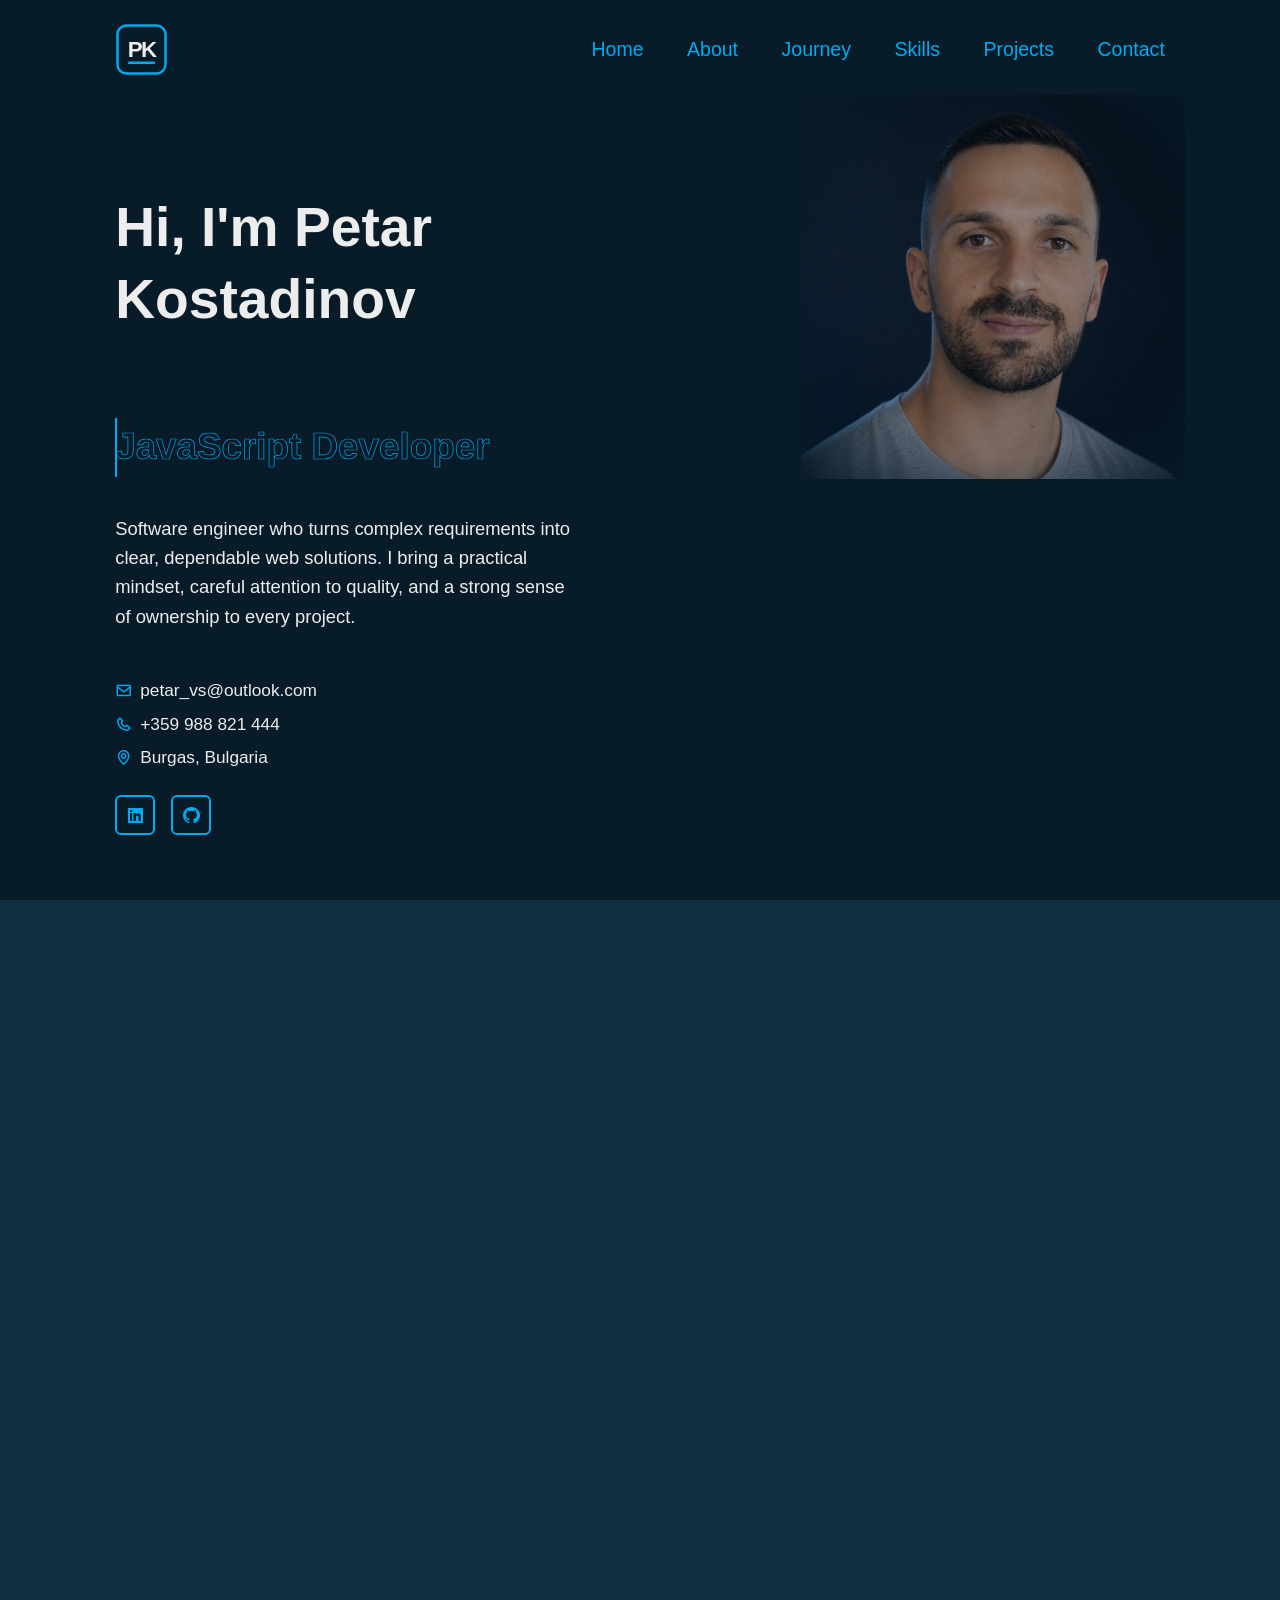
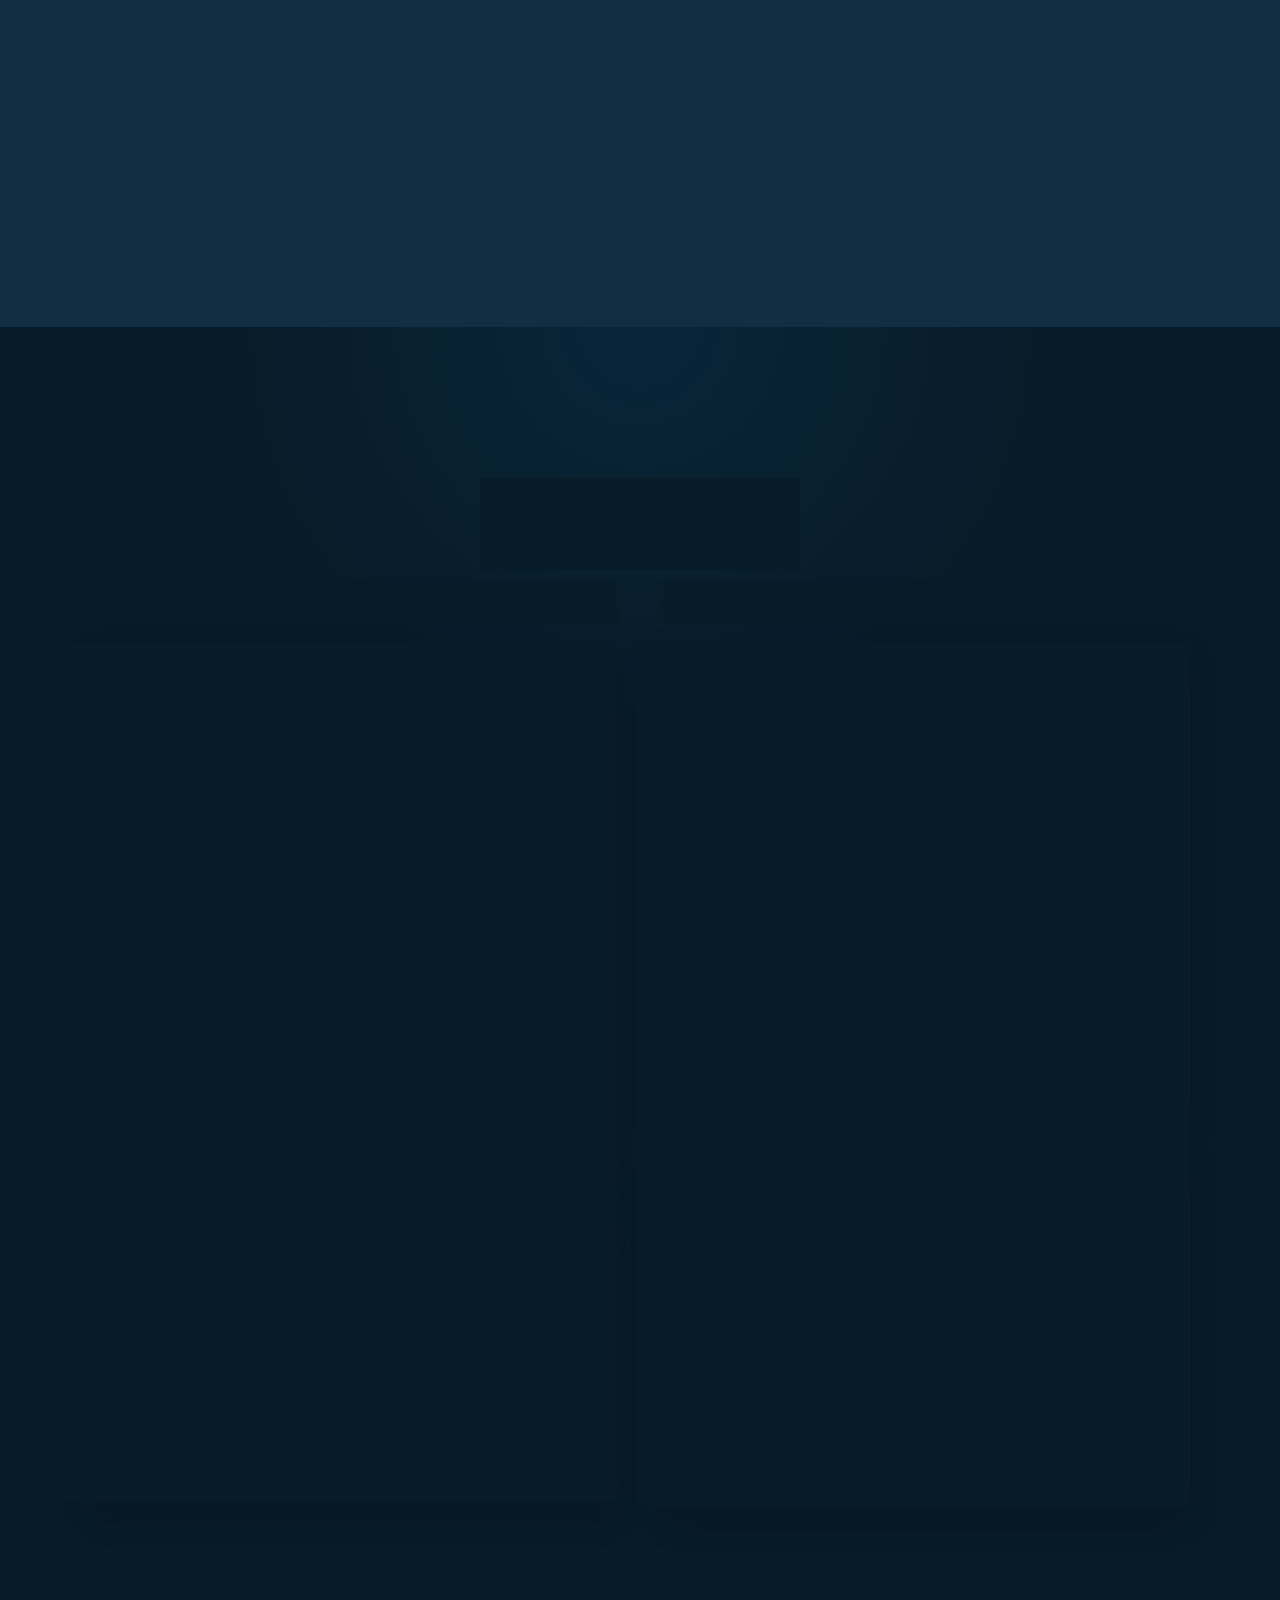
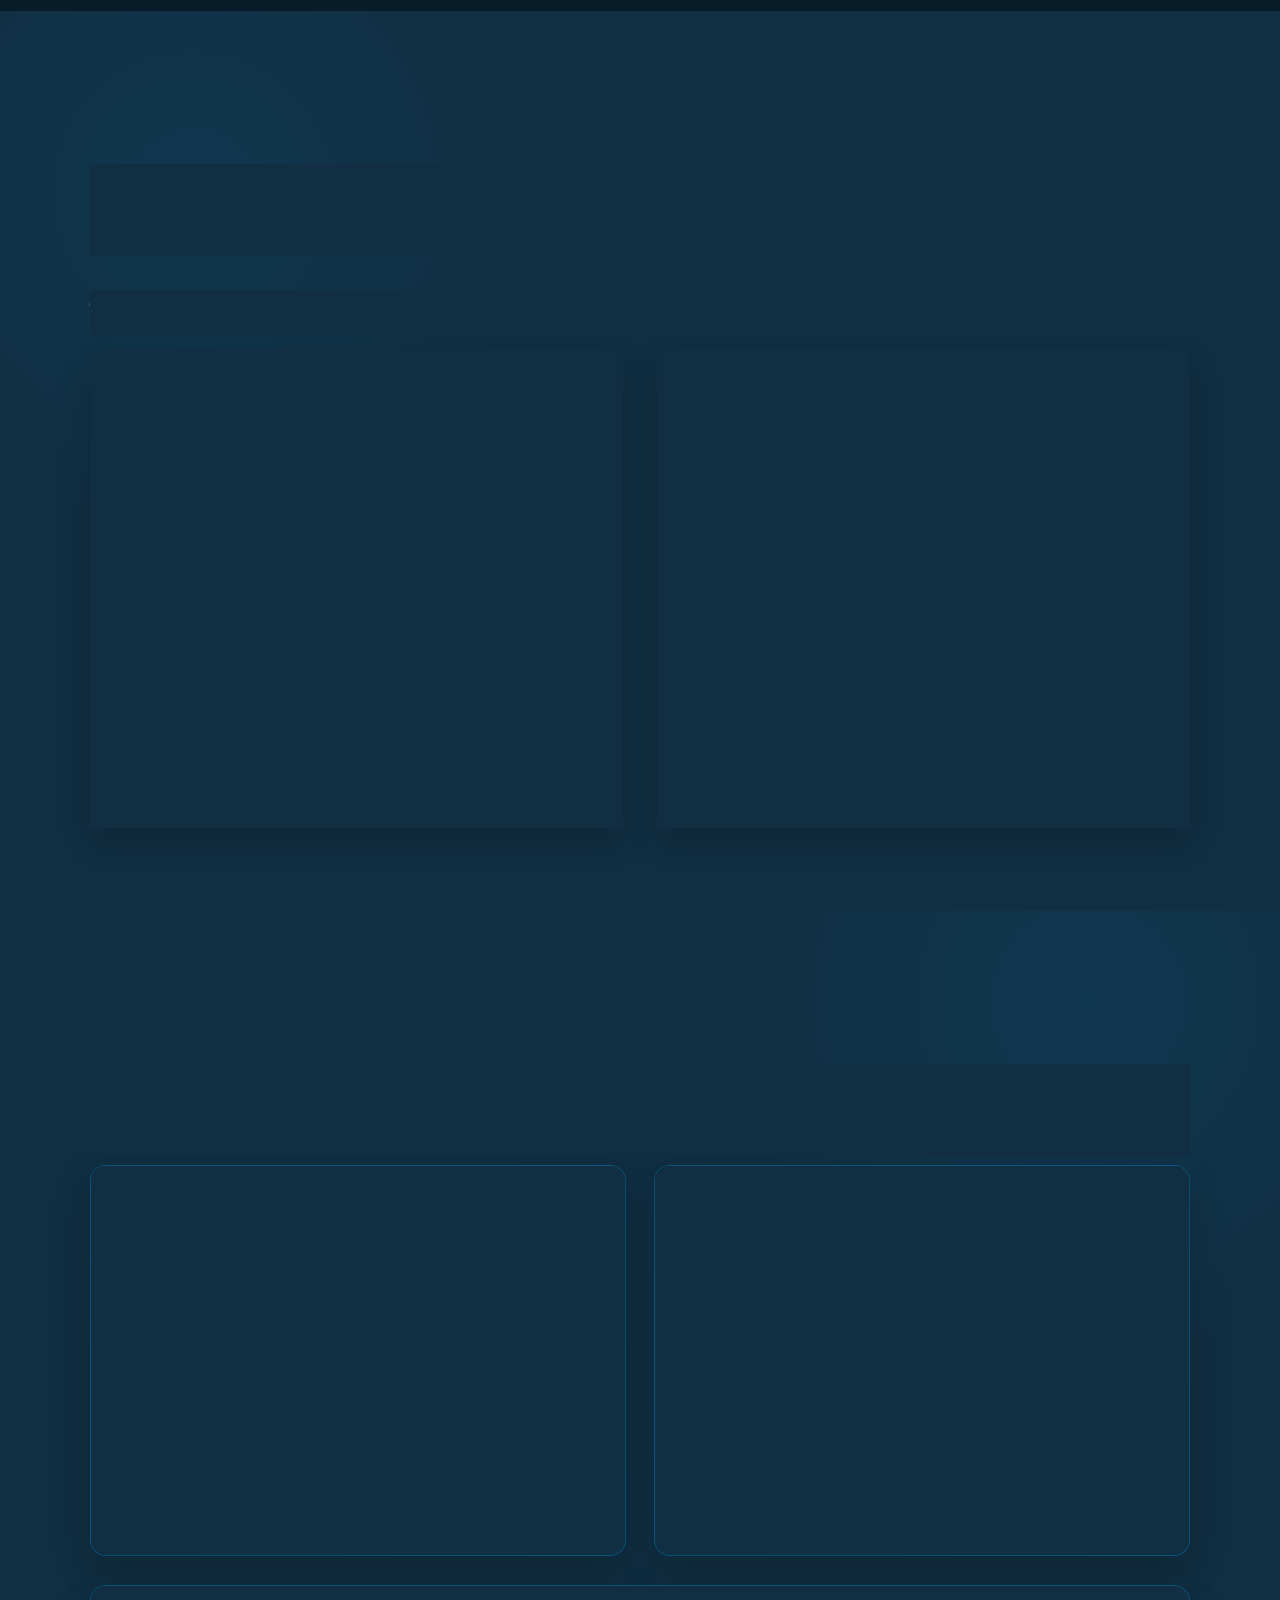
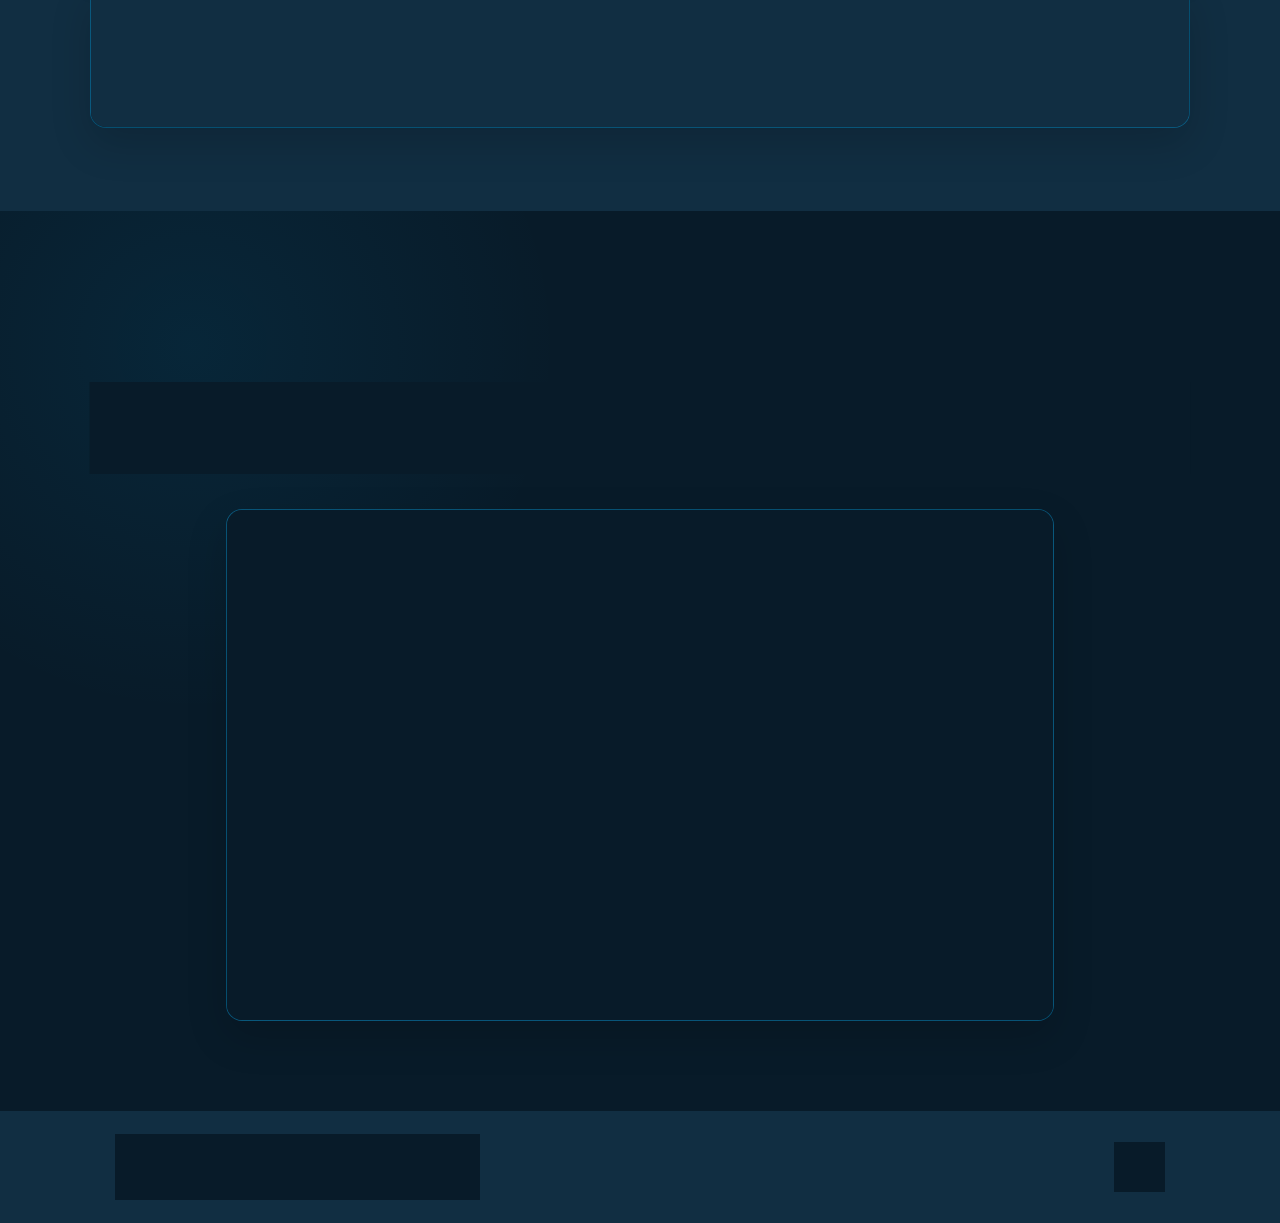
==== commit 31cb2096: "feat: improve mobile navigation and contact form" ====
--- a/index.html
+++ b/index.html
@@ -26,15 +26,13 @@
             <span class="animate" style="--i:1;"></span>
         </a>
 
-        <div class="bx bx-menu" id="menu-icon"><span class="animate" style="--i:2;"></span></div>
-
-        <nav class="navbar">
-            <a href="#home" class="active">Home</a>
-            <a href="#about">About</a>
-            <a href="#education">My Journey</a>
-            <a href="#skills">Skills</a>
-            <a href="#projects">Projects</a>
-            <a href="#contact">Contact</a>
+        <nav class="navbar" aria-label="Primary navigation">
+            <a href="#home" class="active"><i class="bx bx-home-alt" aria-hidden="true"></i><span>Home</span></a>
+            <a href="#about"><i class="bx bx-user" aria-hidden="true"></i><span>About</span></a>
+            <a href="#education"><i class="bx bx-map-alt" aria-hidden="true"></i><span>Journey</span></a>
+            <a href="#skills"><i class="bx bx-code-alt" aria-hidden="true"></i><span>Skills</span></a>
+            <a href="#projects"><i class="bx bx-briefcase-alt-2" aria-hidden="true"></i><span>Projects</span></a>
+            <a href="#contact"><i class="bx bx-envelope" aria-hidden="true"></i><span>Contact</span></a>
 
             <span class="active-nav"></span>
             <span class="animate" style="--i:2;"></span>
@@ -280,7 +278,7 @@
     <section class="contact" id="contact">
         <h2 class="heading">Contact <span>Me</span><span class="animate scroll" style="--i:1;"></span></h2>
         <div class="contact-layout">
-            <form id="contact-form" class="contact__form">
+            <form id="contact-form" class="contact__form" action="https://formspree.io/f/xwvgkayd" method="POST">
                 <div class="input-box">
                     <div class="input-field">
                         <label for="name">Full name</label>
@@ -305,9 +303,10 @@
                 </div>
 
                 <div class="contact-submit">
-                    <p id="form-status" aria-live="polite">This opens your email application.</p>
+                    <p id="form-status" aria-live="polite">Your message will be sent directly to my inbox.</p>
                     <button type="submit" class="contact-button" id="submit__btn">Send message <i class="bx bx-send"></i></button>
                 </div>
+                <span class="animate scroll" style="--i:2;"></span>
             </form>
         </div>
     </section>
@@ -316,7 +315,7 @@
 
     <footer class="footer">
         <div class="footer__text">
-            <p>Copyright &copy; 2023 by Petar Kostadinov | All right Reserved.</p>
+            <p>&copy; <span id="current-year"></span> Petar Kostadinov. All rights reserved.</p>
             <span class="animate scroll" style="--i:1;"></span>
         </div>
 
--- a/css/style.css
+++ b/css/style.css
@@ -93,14 +93,6 @@
 .navbar a:hover,
 .navbar a.active {
     color: var(--main-color);
-}
-
-#menu-icon {
-    position: relative;
-    font-size: 3.6rem;
-    color: var(--text-color);
-    cursor: pointer;
-    display: none;
 }
 
 section {
@@ -315,6 +307,10 @@
     max-height: 100%;
     -webkit-mask-image: radial-gradient(ellipse 72% 75% at 52% 48%, #000 62%, transparent 100%);
     mask-image: radial-gradient(ellipse 72% 75% at 52% 48%, #000 62%, transparent 100%);
+}
+
+.navbar a i {
+    display: none;
 }
 
 
@@ -909,7 +905,6 @@
 
 .logo .animate,
 .navbar .animate,
-#menu-icon .animate,
 .home.show-animate .animate {
     animation: showRight 1s ease forwards;
     animation-delay: calc(.3s * var(--i));
@@ -989,58 +984,63 @@
         background: var(--bg-color);
     }
 
-    #menu-icon {
+    .navbar {
+        position: fixed;
+        top: auto;
+        right: 0;
+        bottom: 0;
+        left: 0;
+        display: grid;
+        grid-template-columns: repeat(6, minmax(0, 1fr));
+        width: 100%;
+        padding: .7rem .5rem max(.7rem, env(safe-area-inset-bottom));
+        border-top: .1rem solid rgba(0, 171, 240, .28);
+        background: rgba(8, 27, 41, .97);
+        box-shadow: 0 -.6rem 2rem rgba(0, 0, 0, .28);
+        z-index: 1000;
+        backdrop-filter: blur(1.2rem);
+    }
+
+    .navbar .active-nav,
+    .navbar > .animate {
+        display: none;
+    }
+
+    .navbar a {
+        display: flex;
+        align-items: center;
+        flex-direction: column;
+        gap: .25rem;
+        min-width: 0;
+        margin: 0;
+        padding: .35rem .1rem;
+        color: rgba(237, 237, 237, .7);
+        font-size: 1rem;
+        line-height: 1.15;
+        text-align: center;
+        transform: none;
+    }
+
+    .navbar a i {
         display: block;
-    }
-
-    .navbar {
-        position: absolute;
-        top: 100%;
-        left: -100%;
-        width: 100%;
-        padding: 1rem 4%;
-        background: var(--main-color);
-        box-shadow: 0 .5rem 1rem rgba(0, 0, 0, .2);
-        z-index: 1;
-        transition: .25s ease;
-        transition-delay: .25s;
-    }
-
-    .navbar.active {
-        left: 0;
-        transition-delay: 0s;
-    }
-
-    .navbar .active-nav {
-        position: absolute;
-        top: 0;
-        left: -100%;
-        width: 100%;
-        height: 100%;
-        background: var(--bg-color);
-        border-top: .1rem solid rgba(0, 0, 0, .2);
-        z-index: -1;
-        transition: .25s ease;
-        transition-delay: 0s;
-    }
-
-    .navbar.active .active-nav {
-        left: 0;
-        transition-delay: .25s;
-    }
-
-    .navbar a {
-        display: block;
-        font-size: 2rem;
-        margin: 3rem 0;
-        transform: translateX(-20rem);
-        transition: .25s ease;
-        transition-delay: 0s;
-    }
-
-    .navbar.active a {
-        transform: translateX(0);
-        transition-delay: .25s;
+        font-size: 2.25rem;
+    }
+
+    .navbar a.active {
+        color: var(--main-color);
+    }
+
+    .navbar a.active i {
+        filter: drop-shadow(0 0 .5rem rgba(0, 171, 240, .45));
+        transform: translateY(-.1rem);
+    }
+
+    body {
+        padding-bottom: calc(6.5rem + env(safe-area-inset-bottom));
+    }
+
+    section {
+        scroll-margin-top: 7rem;
     }
 }
 
--- a/css/responsive.css
+++ b/css/responsive.css
@@ -684,6 +684,14 @@
 .contact-submit p {
     color: rgba(237, 237, 237, .6);
     font-size: 1.2rem;
+}
+
+.contact-submit .form-status--success {
+    color: #65e6a5;
+}
+
+.contact-submit .form-status--error {
+    color: #ff8f8f;
 }
 
 .contact-button {
@@ -711,6 +719,12 @@
     transform: translateY(-.2rem);
 }
 
+.contact-button:disabled {
+    opacity: .65;
+    cursor: wait;
+    transform: none;
+}
+
 @media (max-width: 900px) {
     .contact-layout {
         grid-template-columns: 1fr;
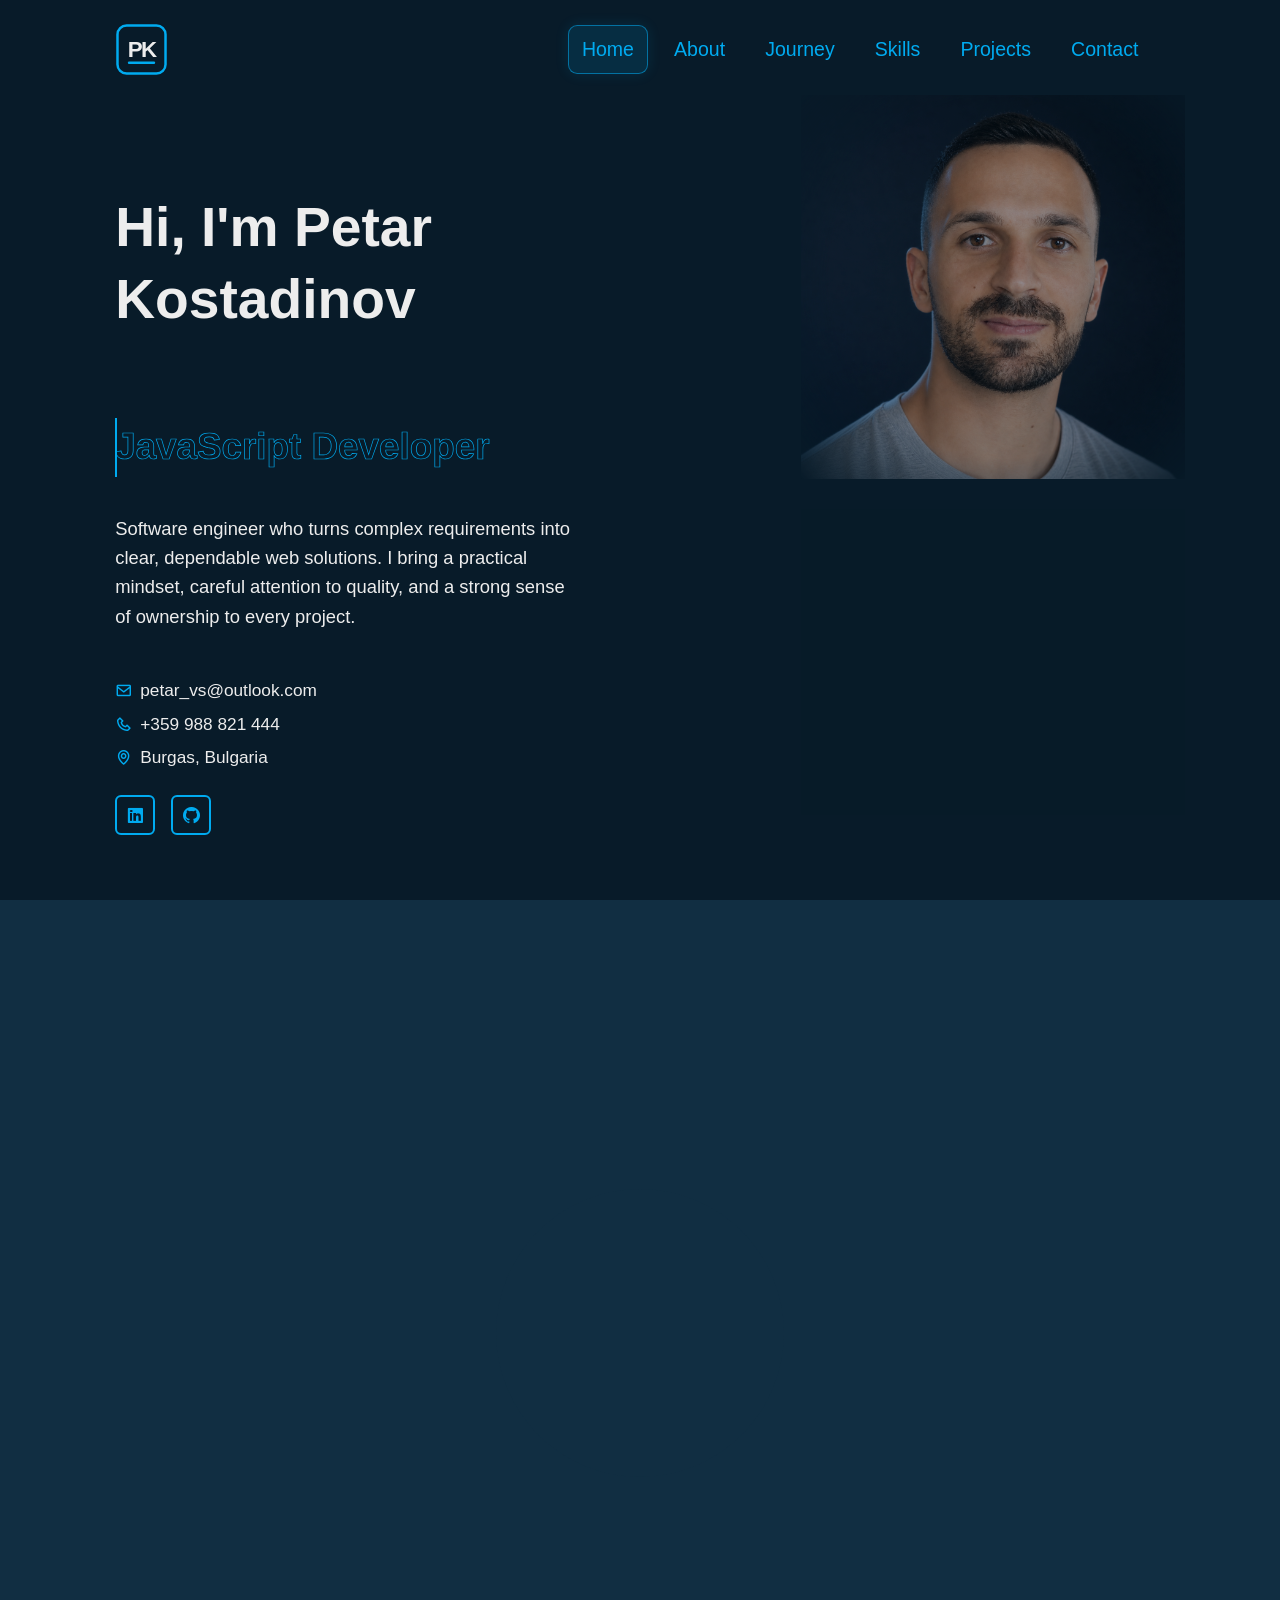
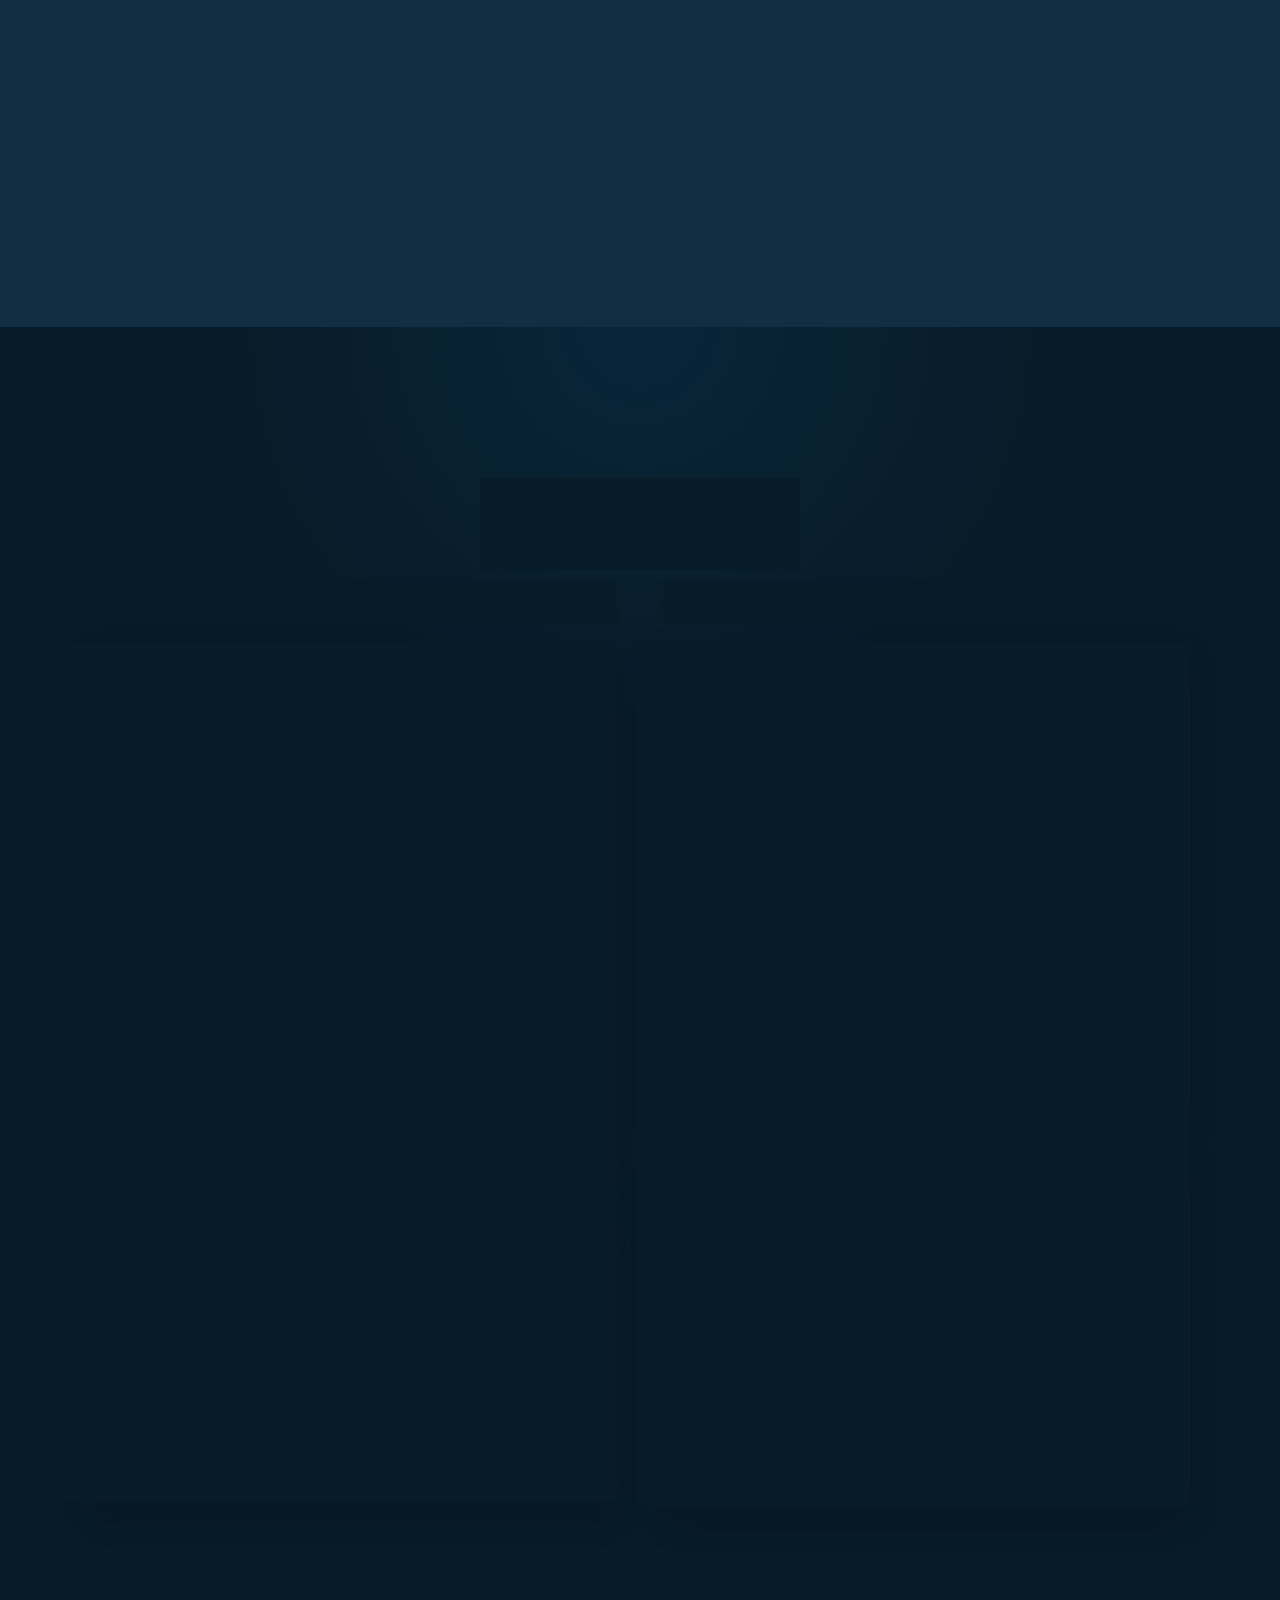
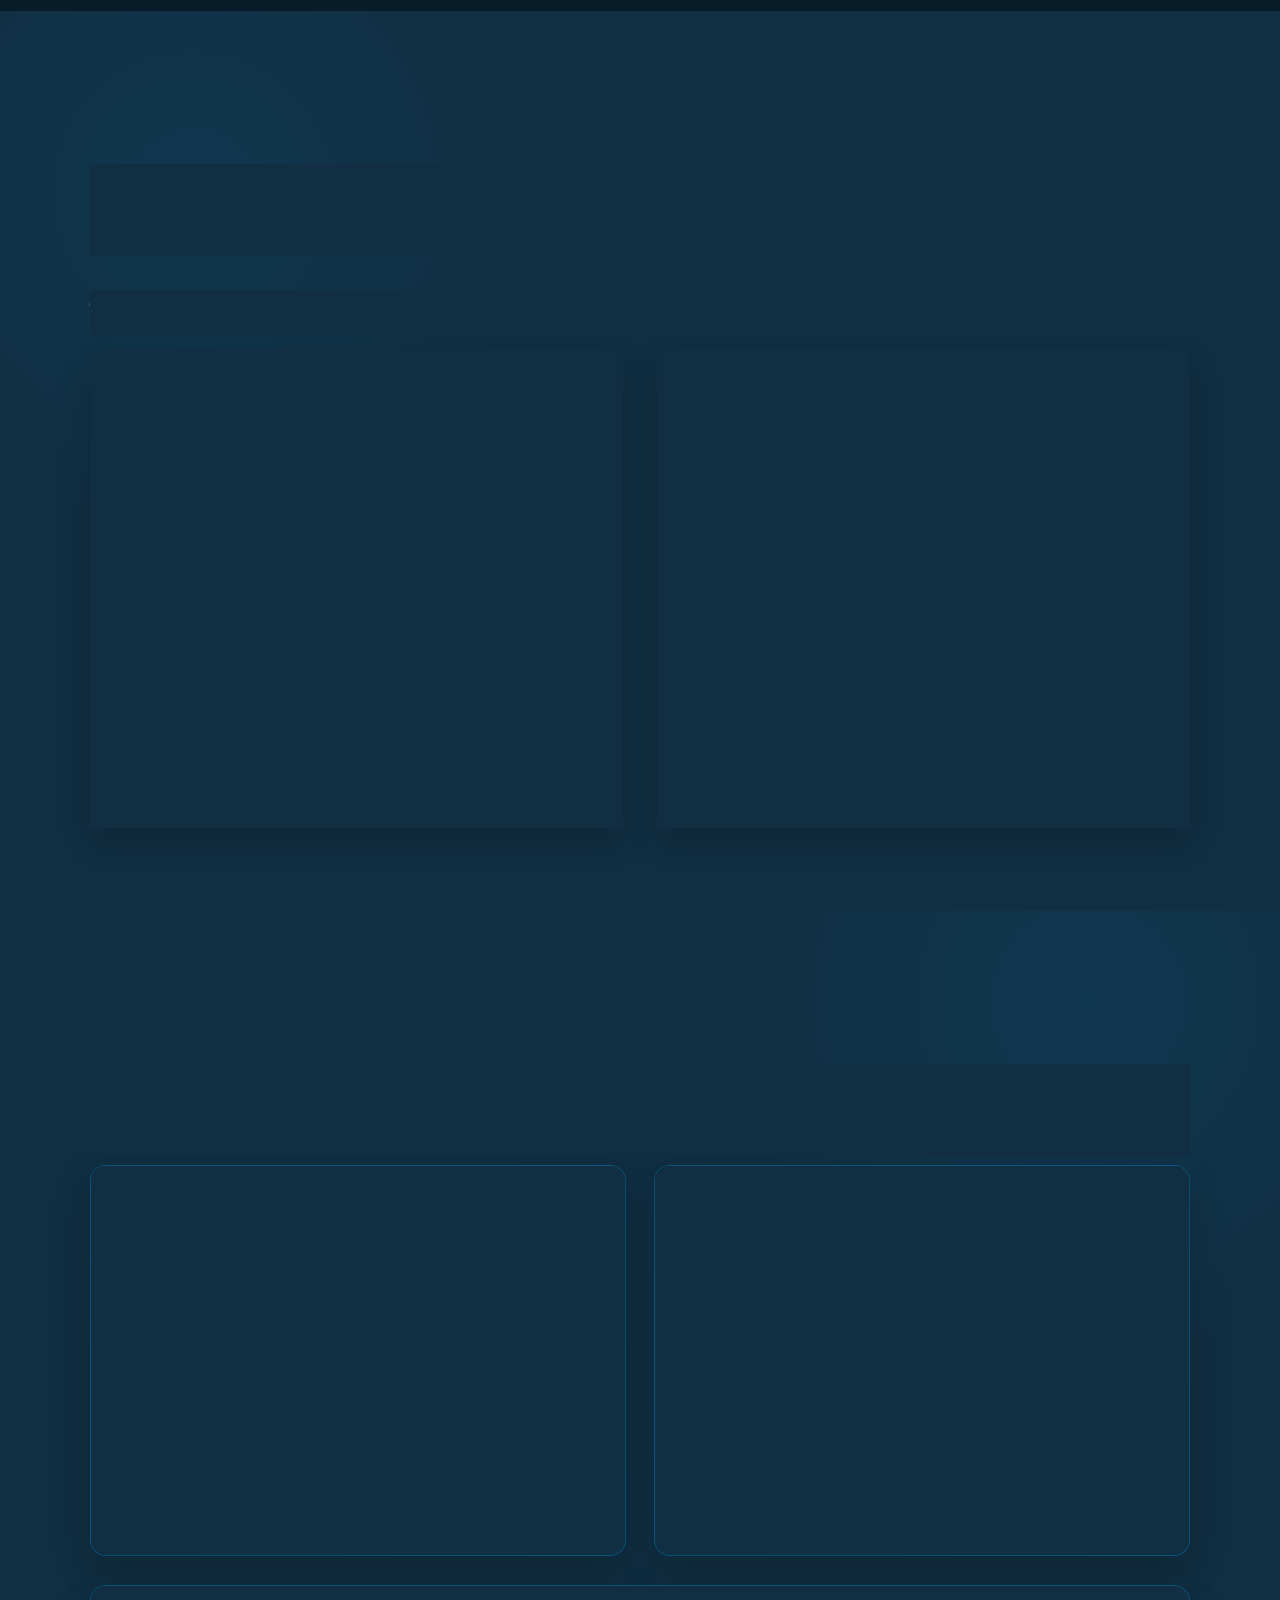
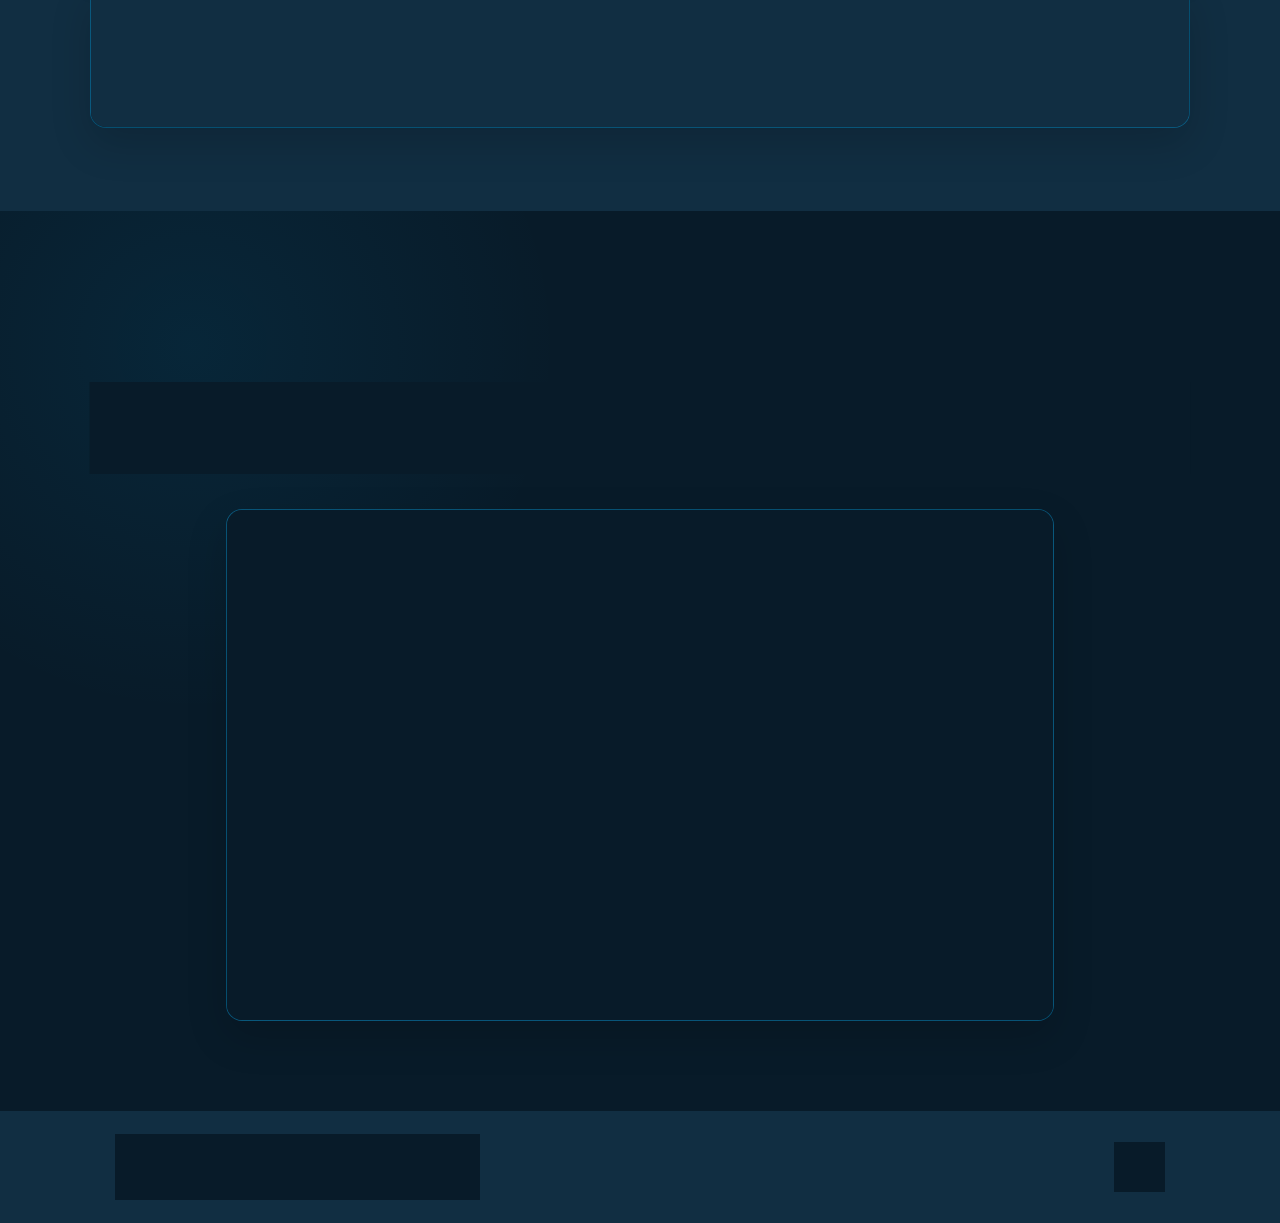
==== commit 9e3bedd6: "feat: improve styles over all" ====
--- a/index.html
+++ b/index.html
@@ -42,6 +42,7 @@
     <!-- home section -->
     <section class="home show-animate" id="home">
         <div class="home-content">
+            <img class="home-mobile-portrait" src="/images/home-professional-navy.png" alt="Petar Kostadinov">
             <h1>Hi, I'm <span>Petar Kostadinov</span><span class="animate" style="--i:3;"></span></h1>
             <div class="text-animate">
                 <h3>JavaScript Developer</h3>
--- a/css/style.css
+++ b/css/style.css
@@ -95,6 +95,34 @@
     color: var(--main-color);
 }
 
+@media (min-width: 769px) {
+    .navbar {
+        display: flex;
+        align-items: center;
+        gap: clamp(.4rem, 1vw, 1.2rem);
+    }
+
+    .navbar a {
+        margin-left: 0;
+        padding: .7rem 1.1rem;
+        border: .1rem solid transparent;
+        border-radius: .8rem;
+        transition: color .3s, background .3s, border-color .3s, box-shadow .3s;
+    }
+
+    .navbar a:hover,
+    .navbar a:focus-visible {
+        border-color: rgba(0, 171, 240, .3);
+        background: rgba(0, 171, 240, .08);
+    }
+
+    .navbar a.active {
+        border-color: rgba(0, 171, 240, .55);
+        background: rgba(0, 171, 240, .13);
+        box-shadow: 0 0 1.2rem rgba(0, 171, 240, .12);
+    }
+}
+
 section {
     min-height: 100vh;
     padding: 10rem 9% 2rem;
@@ -112,6 +140,10 @@
 .home-content {
     max-width: 40rem;
     z-index: 99;
+}
+
+.home-mobile-portrait {
+    display: none;
 }
 
 .home-content h1 {
@@ -311,6 +343,11 @@
 
 .navbar a i {
     display: none;
+}
+
+/* Keep the retired mobile-menu trigger hidden if older HTML is cached. */
+#menu-icon {
+    display: none !important;
 }
 
 
--- a/css/responsive.css
+++ b/css/responsive.css
@@ -75,6 +75,33 @@
     .home {
         padding-right: 4%;
         padding-left: 4%;
+    }
+
+    .home-mobile-portrait {
+        display: block;
+        width: 10rem;
+        height: 10rem;
+        margin-bottom: 1.5rem;
+        border: .2rem solid var(--main-color);
+        border-radius: 50%;
+        object-fit: cover;
+        object-position: center top;
+        background: var(--second-bg-color);
+        box-shadow: 0 0 2rem rgba(0, 171, 240, .2);
+    }
+}
+
+@media (max-width: 768px) and (max-height: 750px) {
+    .home-mobile-portrait {
+        width: 8rem;
+        height: 8rem;
+        margin-bottom: 1rem;
+    }
+}
+
+@media (max-height: 600px) and (orientation: landscape) {
+    .home-mobile-portrait {
+        display: none;
     }
 }
 
@@ -439,6 +466,16 @@
         justify-content: flex-start;
         padding-right: 4%;
         padding-left: 4%;
+    }
+
+    /* Keep long titles on one responsive line for a clean reveal animation. */
+    .skills__column .title {
+        display: inline-block;
+        width: fit-content;
+        max-width: 100%;
+        font-size: clamp(1.55rem, 5vw, 2.5rem);
+        white-space: nowrap;
+        overflow: hidden;
     }
 }
 
@@ -734,8 +771,31 @@
 @media (max-width: 768px) {
     .contact {
         min-height: auto;
+        padding-top: 7rem;
+        padding-bottom: 3rem;
         padding-right: 4%;
         padding-left: 4%;
+    }
+
+    .contact > .heading {
+        margin-bottom: 1.5rem;
+    }
+
+    .contact form.contact__form {
+        padding: 1.5rem;
+    }
+
+    .contact form .input-box .input-field {
+        margin: .2rem 0 .6rem;
+    }
+
+    .contact form .textarea-field {
+        margin: .2rem 0 .8rem;
+    }
+
+    .contact form .textarea-field textarea {
+        min-height: 12rem;
+        height: 12rem;
     }
 }
 
@@ -748,6 +808,7 @@
     .contact-submit {
         align-items: stretch;
         flex-direction: column;
+        gap: 1rem;
     }
 
     .contact-button {
@@ -1147,3 +1208,20 @@
         margin-bottom: 1.5rem;
     }
 }
+
+/* Consistent, compact spacing below the fixed header on mobile. */
+@media (max-width: 768px) {
+    .about,
+    .education,
+    .skills,
+    .projects,
+    .contact {
+        padding-top: 7rem;
+        padding-bottom: 3rem;
+    }
+
+    .about {
+        min-height: auto;
+        justify-content: flex-start;
+    }
+}
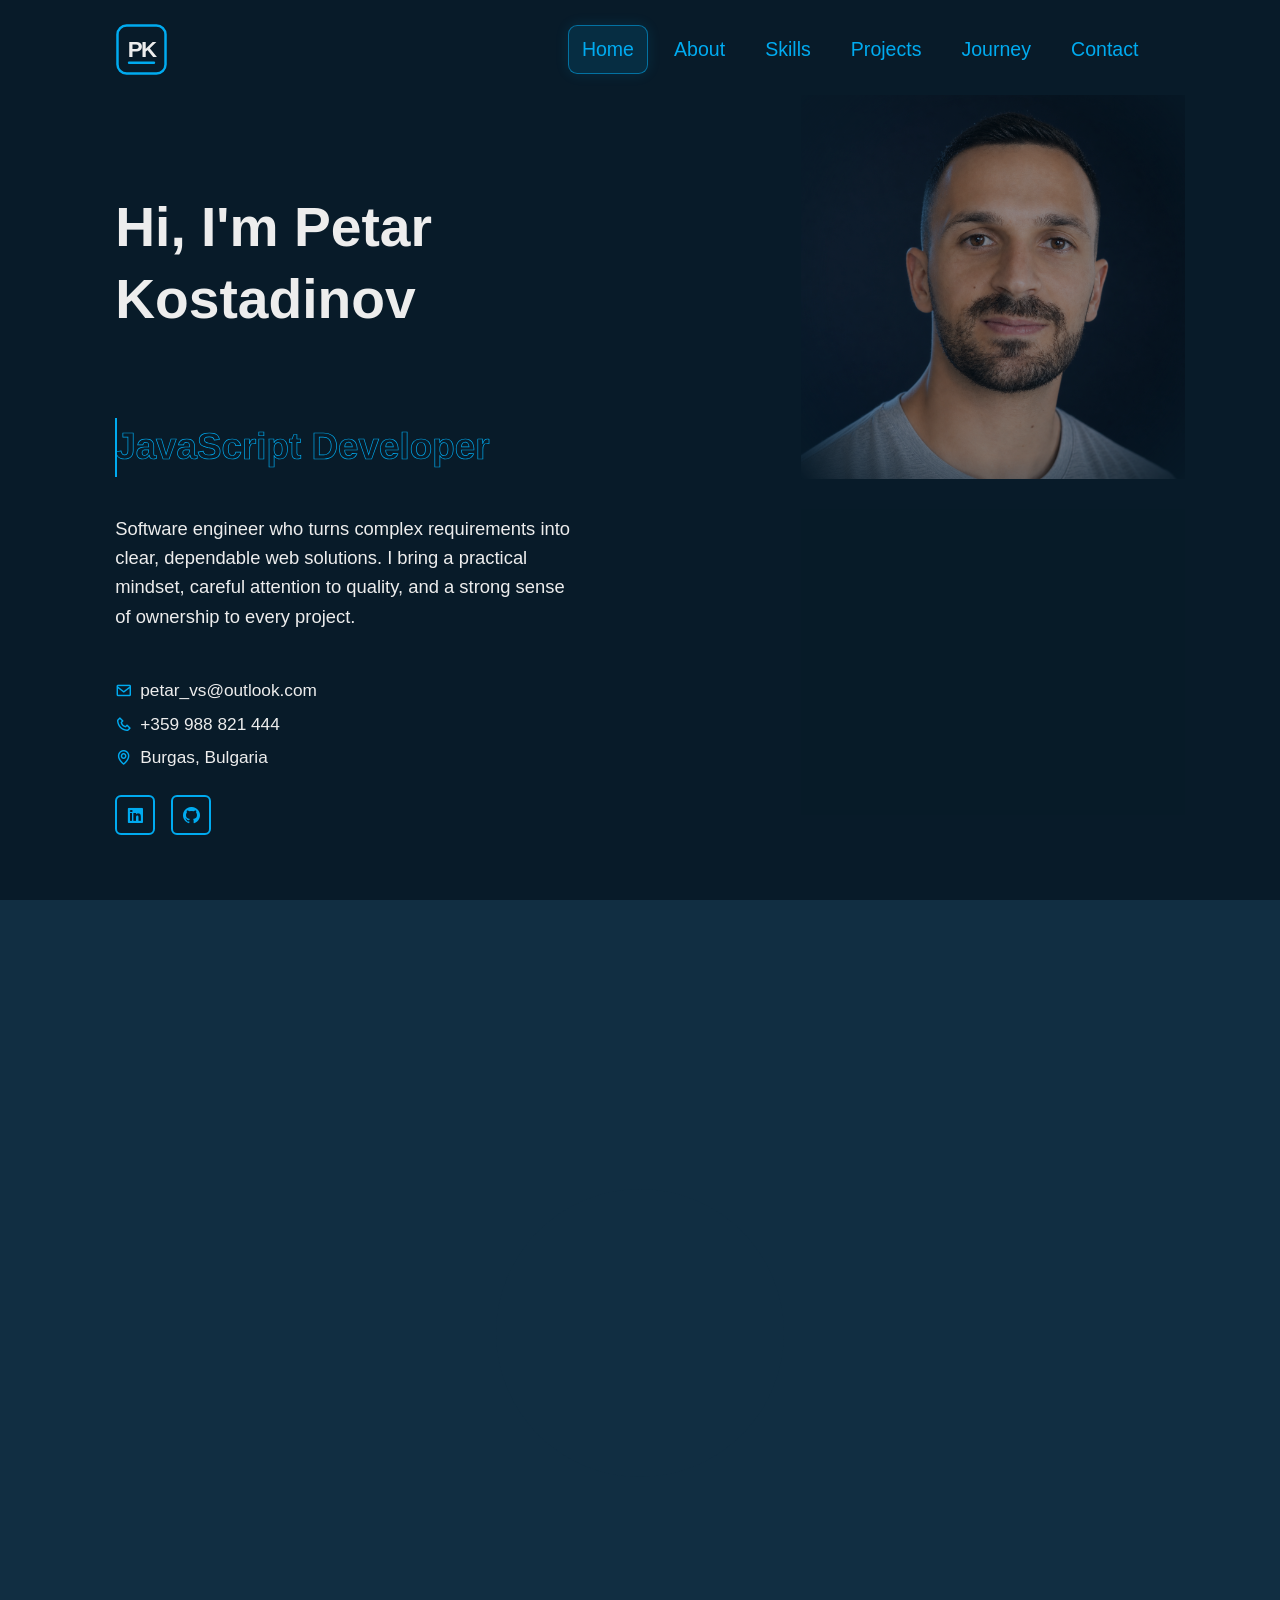
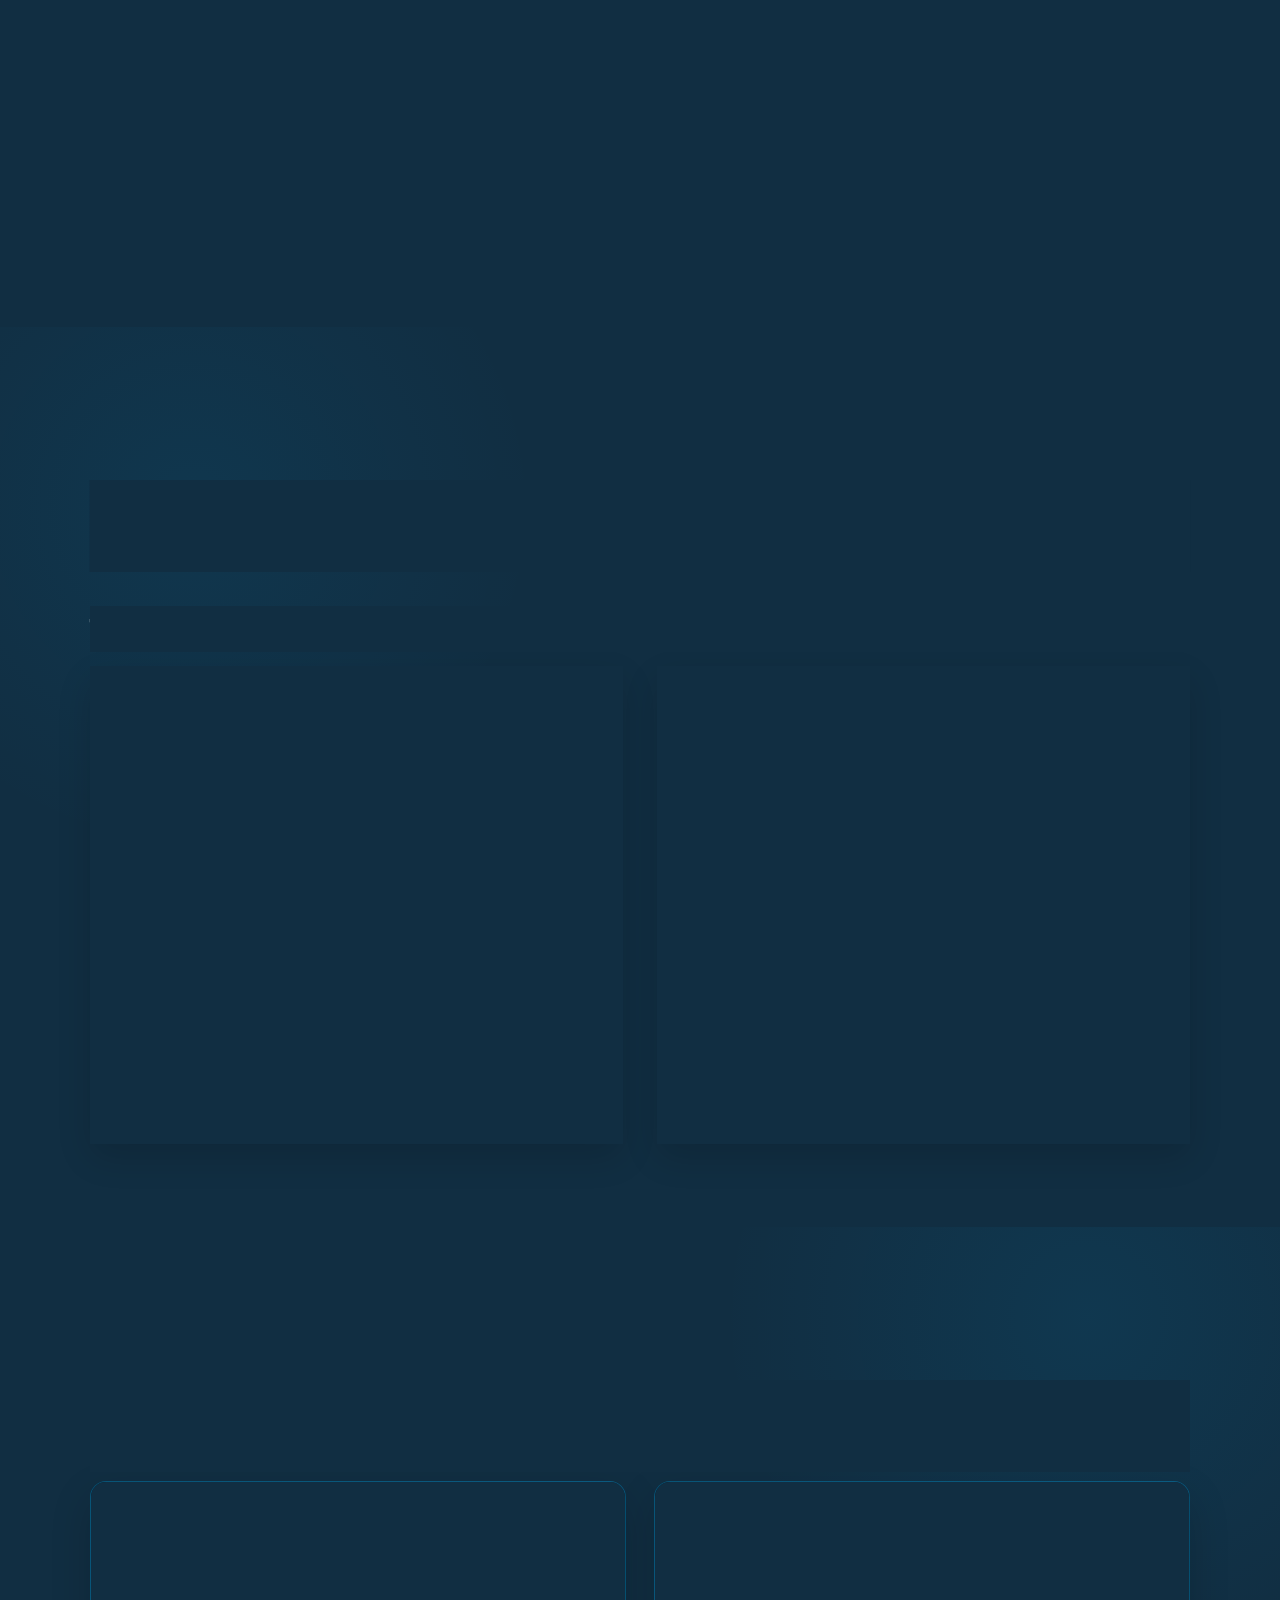
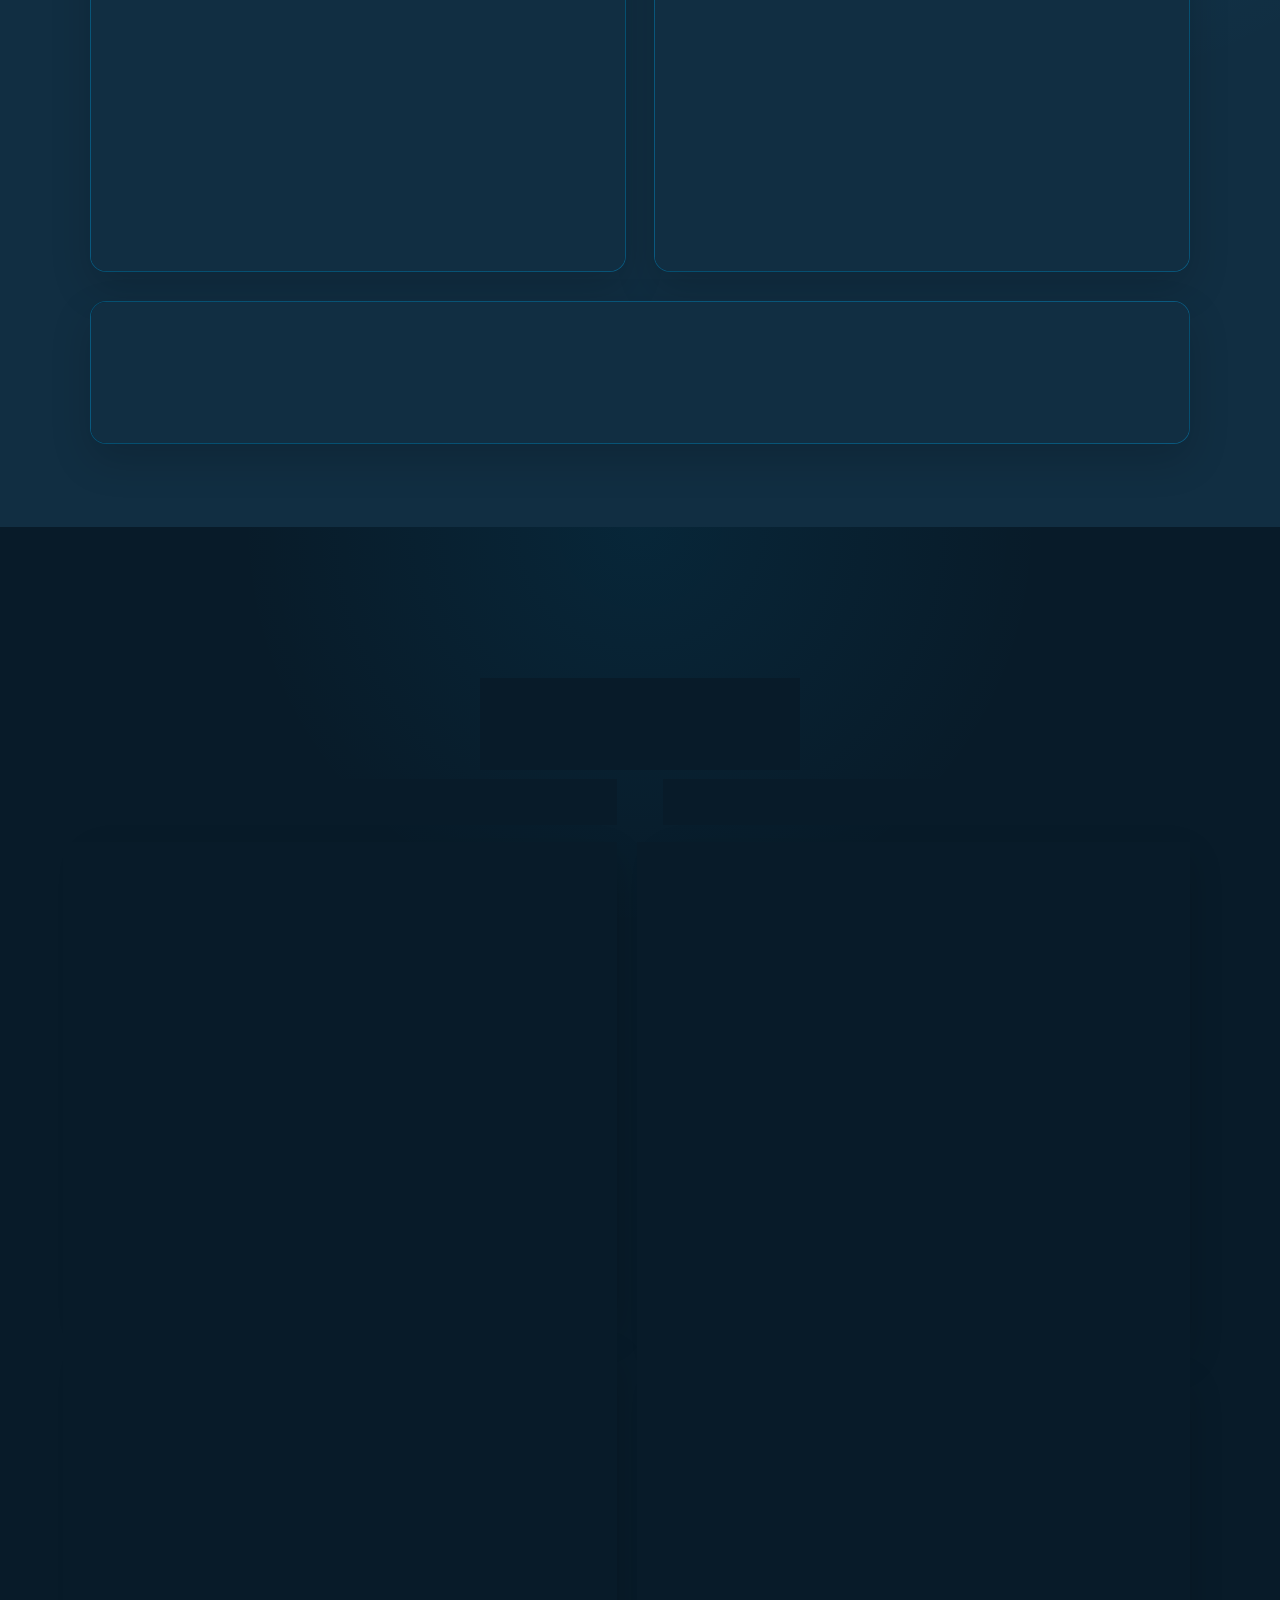
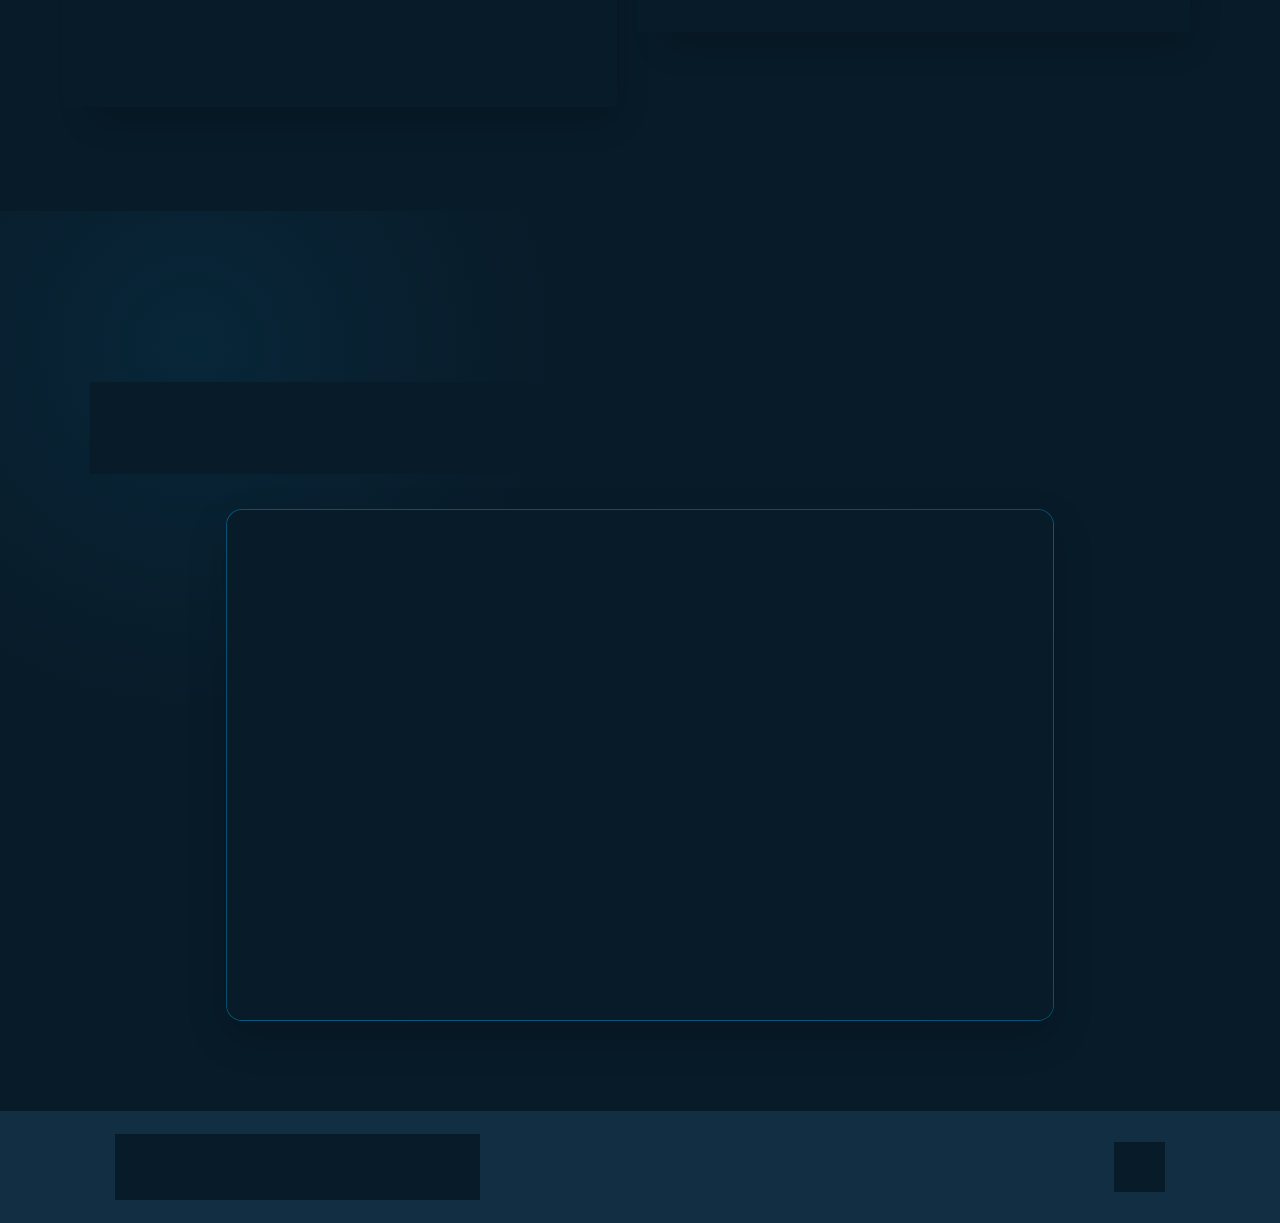
==== commit a3715565: "Re-arange the flow and enlarge mobile image" ====
--- a/index.html
+++ b/index.html
@@ -4,7 +4,16 @@
 <head>
     <meta charset="UTF-8">
     <meta name="viewport" content="width=device-width, initial-scale=1.0">
-    <title>P. Kostadinov Portfolio</title>
+    <meta name="description" content="Portfolio of Petar Kostadinov, a full-stack JavaScript developer experienced in enterprise web applications, cloud infrastructure, and modern frontend and backend development.">
+    <meta name="author" content="Petar Kostadinov">
+    <meta name="theme-color" content="#081b29">
+    <meta property="og:title" content="Petar Kostadinov | Full-Stack JavaScript Developer">
+    <meta property="og:description" content="Explore my experience, technical skills, and selected software development projects.">
+    <meta property="og:type" content="website">
+    <meta property="og:url" content="https://portfolio1-aya.pages.dev/">
+    <meta property="og:image" content="https://portfolio1-aya.pages.dev/images/home-professional-navy.png">
+    <title>Petar Kostadinov | Full-Stack JavaScript Developer</title>
+    <link rel="canonical" href="https://portfolio1-aya.pages.dev/">
     <link rel="stylesheet" href="/css/style.css">
     <link rel="stylesheet" href="/css/responsive.css">
     <link rel="icon" type="image/svg+xml" href="/images/favicon.svg">
@@ -22,16 +31,16 @@
 
     <header class="header">
         <a href="#home" class="logo" aria-label="Petar Kostadinov — Home">
-            <img src="/images/favicon.svg" alt="PK logo">
+            <img src="/images/favicon.svg" width="64" height="64" alt="PK logo">
             <span class="animate" style="--i:1;"></span>
         </a>
 
         <nav class="navbar" aria-label="Primary navigation">
             <a href="#home" class="active"><i class="bx bx-home-alt" aria-hidden="true"></i><span>Home</span></a>
             <a href="#about"><i class="bx bx-user" aria-hidden="true"></i><span>About</span></a>
-            <a href="#education"><i class="bx bx-map-alt" aria-hidden="true"></i><span>Journey</span></a>
             <a href="#skills"><i class="bx bx-code-alt" aria-hidden="true"></i><span>Skills</span></a>
             <a href="#projects"><i class="bx bx-briefcase-alt-2" aria-hidden="true"></i><span>Projects</span></a>
+            <a href="#education"><i class="bx bx-map-alt" aria-hidden="true"></i><span>Journey</span></a>
             <a href="#contact"><i class="bx bx-envelope" aria-hidden="true"></i><span>Contact</span></a>
 
             <span class="active-nav"></span>
@@ -52,7 +61,7 @@
             </p>
             <div class="home-contact">
                 <p><a href="#contact"><i class="bx bx-envelope"></i> petar_vs@outlook.com</a></p>
-                <p><i class="bx bx-phone"></i> +359 988 821 444</p>
+                <p><a href="tel:+359988821444"><i class="bx bx-phone"></i> +359 988 821 444</a></p>
                 <p><a href="https://www.google.com/maps/place/Burgas/@42.5266569,27.2871556,11z/data=!3m1!4b1!4m6!3m5!1s0x40a69266f9fc9d91:0x400a01269bf4df0!8m2!3d42.5047926!4d27.4626361!16zL20vMGx4ZnQ?entry=ttu&amp;g_ep=EgoyMDI2MDcwOC4wIKXMDSoASAFQAw%3D%3D" target="_blank" rel="noreferrer" aria-label="View Burgas, Bulgaria on Google Maps"><i class="bx bx-map"></i> Burgas, Bulgaria</a></p>
             </div>
             <div class="home-sci" aria-label="Social media links">
@@ -72,7 +81,7 @@
         <h2 class="heading">About <span>Me</span><span class="animate scroll" style="--i:1;"></span></h2>
 
         <div class="about__img">
-            <img id="image" src="/images/home-professional-navy.png" alt="Petar Kostadinov, software developer">
+            <img id="image" src="/images/home-professional-navy.png" loading="lazy" alt="Petar Kostadinov, software developer">
             <span class="circle-spin"></span>
             <span class="animate scroll" style="--i:2;"></span>
         </div>
@@ -89,44 +98,122 @@
         </div>
     </section>
 
+    <!-- skills section -->
+    <section class="skills" id="skills">
+        <h2 class="heading">My <span>Skills</span><span class="animate scroll" style="--i:1;"></span></h2>
+
+        <div class="skills__row">
+            <div class="skills__column">
+                <h3 class="title">Technical Skills<span class="animate scroll" style="--i:2;"></span></h3>
+
+                <div class="skills__box">
+                    <div class="skills__content">
+                        <div class="skill-group">
+                            <h4><i class="bx bx-code-alt"></i> Languages &amp; Frontend</h4>
+                            <div class="skill-tags">
+                                <span>JavaScript</span><span>TypeScript</span><span>C#</span>
+                                <span>HTML</span><span>CSS</span><span>React</span>
+                                <span>Bootstrap</span><span>LitHTML</span>
+                            </div>
+                        </div>
+                        <div class="skill-group">
+                            <h4><i class="bx bx-server"></i> Backend &amp; Data</h4>
+                            <div class="skill-tags">
+                                <span>Express</span><span>REST</span><span>GraphQL</span><span>MongoDB</span>
+                            </div>
+                        </div>
+                        <div class="skill-group">
+                            <h4><i class="bx bx-cloud"></i> Cloud &amp; Platform</h4>
+                            <div class="skill-tags">
+                                <span>AWS</span><span>Cloudflare</span><span>CircleCI</span>
+                                <span>Doppler</span><span>Grafana</span>
+                            </div>
+                        </div>
+                        <div class="skill-group">
+                            <h4><i class="bx bx-check-shield"></i> Testing</h4>
+                            <div class="skill-tags">
+                                <span>Jest</span><span>Mocha/Chai</span>
+                            </div>
+                        </div>
+                    </div>
+                    <span class="animate scroll" style="--i:3;"></span>
+                </div>
+            </div>
+
+            <div class="skills__column">
+                <h3 class="title">Languages &amp; Professional Strengths<span class="animate scroll" style="--i:5;"></span></h3>
+
+                <div class="skills__box">
+                    <div class="skills__content">
+                        <div class="language-list">
+                            <div><span>Bulgarian</span><strong>Native</strong></div>
+                            <div><span>English</span><strong>Professional working proficiency</strong></div>
+                        </div>
+                        <div class="strengths-block">
+                            <h4><i class="bx bx-user-check"></i> How I Work</h4>
+                            <div class="strength-tags">
+                                <span>Problem-solving</span>
+                                <span>Attention to detail</span>
+                                <span>Team collaboration</span>
+                                <span>Clear communication</span>
+                                <span>Adaptability</span>
+                                <span>Continuous learning</span>
+                                <span>Ownership</span>
+                            </div>
+                        </div>
+                    </div>
+                    <span class="animate scroll" style="--i:6;"></span>
+                </div>
+            </div>
+        </div>
+    </section>
+
+    <section class="projects" id="projects">
+        <h2 class="heading">Featured <span>Projects</span><span class="animate scroll" style="--i:1;"></span></h2>
+        <div class="projects__grid">
+            <article class="project-card">
+                <div class="project-card__top">
+                    <span class="project-icon"><i class="bx bx-shopping-bag"></i></span>
+                    <span class="project-type">Full-stack application</span>
+                </div>
+                <h3>ShoppingWell</h3>
+                <p>A MERN shopping application developed as my React JS course defense project at SoftUni.</p>
+                <div class="project-tech" aria-label="Technologies used">
+                    <span>MongoDB</span><span>Express</span><span>React</span><span>Node.js</span>
+                </div>
+                <a class="project-link" href="https://github.com/PetarKostadinov/shoppingCart" target="_blank" rel="noreferrer">View repository <i class="bx bx-right-arrow-alt"></i></a>
+                <span class="animate scroll" style="--i:3;"></span>
+            </article>
+            <article class="project-card">
+                <div class="project-card__top">
+                    <span class="project-icon"><i class="bx bx-message-rounded-dots"></i></span>
+                    <span class="project-type">Real-time application</span>
+                </div>
+                <h3>MyReactChat</h3>
+                <p>A real-time chat application focused on responsive communication through Socket.IO.</p>
+                <div class="project-tech" aria-label="Technologies used">
+                    <span>JavaScript</span><span>React</span><span>Socket.IO</span><span>Node.js</span>
+                </div>
+                <a class="project-link" href="https://github.com/PetarKostadinov/MyReactChat" target="_blank" rel="noreferrer">View repository <i class="bx bx-right-arrow-alt"></i></a>
+                <span class="animate scroll" style="--i:4;"></span>
+            </article>
+            <article class="project-card project-card--github">
+                <div>
+                    <span class="project-icon"><i class="bx bxl-github"></i></span>
+                    <h3>Explore More on GitHub</h3>
+                    <p>Browse my repositories, course work, experiments, and other development projects.</p>
+                </div>
+                <a class="project-link" href="https://github.com/PetarKostadinov" target="_blank" rel="noreferrer">Visit GitHub profile <i class="bx bx-right-arrow-alt"></i></a>
+                <span class="animate scroll" style="--i:5;"></span>
+            </article>
+        </div>
+    </section>
+
     <!-- education/experience section -->
 
     <section class="education" id="education">
         <h2 class="heading">My <span>Journey</span><span class="animate scroll" style="--i:1;"></span></h2>
         <div class="education__row">
-
-            <div class="education__column">
-                <h3 class="title"><i class="bx bxs-graduation"></i> Education<span class="animate scroll" style="--i:2;"></span></h3>
-                <div class="education__box">
-                    <div class="education__content">
-                        <div class="content">
-                            <div class="year"><i class="bx bxs-calendar"></i> 05/2020 - 04/2023</div>
-                            <h3>JavaScript Developer — <a class="organization-link" href="https://softuni.bg/" target="_blank" rel="noreferrer">Software University (SoftUni)</a></h3>
-                            <p>Completed the full JavaScript development track, including front-end, back-end, applications, advanced JavaScript, and object-oriented programming.</p>
-                            <h4>Certificates</h4>
-                            <ul class="certificate-list">
-                                <li><a href="https://softuni.bg/certificates/details/249663/718f72ec" target="_blank" rel="noreferrer">Containers &amp; Cloud</a></li>
-                                <li><a href="https://softuni.bg/Certificates/Details/168655/07bb47d3" target="_blank" rel="noreferrer">React JS</a></li>
-                                <li><a href="https://softuni.bg/Certificates/Details/162706/17d32a16" target="_blank" rel="noreferrer">JS Back-End</a></li>
-                                <li><a href="https://softuni.bg/certificates/details/150023/a18b36b1" target="_blank" rel="noreferrer">JS Applications</a></li>
-                                <li><a href="https://softuni.bg/certificates/details/145634/e52226e5" target="_blank" rel="noreferrer">JS Advanced</a></li>
-                                <li><a href="https://softuni.bg/certificates/details/104307/7679b66e" target="_blank" rel="noreferrer">C# OOP</a></li>
-                                <li><a href="https://softuni.bg/certificates/details/98163/a66c100d" target="_blank" rel="noreferrer">C# Advanced</a></li>
-                                <li><a href="https://softuni.bg/certificates/details/96391/a5f019ed" target="_blank" rel="noreferrer">C# Fundamentals</a></li>
-                            </ul>
-                        </div>
-                    </div>
-
-                    <div class="education__content">
-                        <div class="content">
-                            <div class="year"><i class="bx bxs-calendar"></i> 09/2006 - 05/2010</div>
-                            <h3>Transportation Equipment and Technologies — <a class="organization-link" href="https://btu.bg/index.php/en/" target="_blank" rel="noreferrer">Burgas State University “Prof. Dr. Assen Zlatarov”</a></h3>
-                            <p>Graduated with a degree in transportation equipment and technologies.</p>
-                        </div>
-                    </div>
-                    <span class="animate scroll" style="--i:3;"></span>
-                </div>
-            </div>
 
             <div class="education__column">
                 <h3 class="title"><i class="bx bxs-briefcase-alt-2"></i> Experience<span class="animate scroll" style="--i:4;"></span></h3>
@@ -161,117 +248,37 @@
                     <span class="animate scroll" style="--i:5;"></span>
                 </div>
             </div>
-        </div>
-    </section>
-
-    <!-- skills section -->
-    <section class="skills" id="skills">
-        <h2 class="heading">My <span>Skills</span><span class="animate scroll" style="--i:1;"></span></h2>
-
-        <div class="skills__row">
-            <div class="skills__column">
-                <h3 class="title">Technical Skills<span class="animate scroll" style="--i:2;"></span></h3>
-
-                <div class="skills__box">
-                    <div class="skills__content">
-                        <div class="skill-group">
-                            <h4><i class="bx bx-code-alt"></i> Languages &amp; Frontend</h4>
-                            <div class="skill-tags">
-                                <span>JavaScript</span><span>TypeScript</span><span>C#</span>
-                                <span>HTML</span><span>CSS</span><span>React</span>
-                                <span>Bootstrap</span><span>LitHTML</span>
-                            </div>
-                        </div>
-                        <div class="skill-group">
-                            <h4><i class="bx bx-server"></i> Backend &amp; Data</h4>
-                            <div class="skill-tags">
-                                <span>Express</span><span>REST</span><span>GraphQL</span><span>MongoDB</span>
-                            </div>
-                        </div>
-                        <div class="skill-group">
-                            <h4><i class="bx bx-cloud"></i> Cloud &amp; Platform</h4>
-                            <div class="skill-tags">
-                                <span>AWS</span><span>Cloudflare</span><span>CircleCI</span>
-                                <span>Doppler</span><span>Grafana</span>
-                            </div>
-                        </div>
-                        <div class="skill-group">
-                            <h4><i class="bx bx-check-shield"></i> Testing</h4>
-                            <div class="skill-tags">
-                                <span>Jest</span><span>Mocha/Chai</span>
-                            </div>
+            <div class="education__column">
+                <h3 class="title"><i class="bx bxs-graduation"></i> Education<span class="animate scroll" style="--i:2;"></span></h3>
+                <div class="education__box">
+                    <div class="education__content">
+                        <div class="content">
+                            <h3>JavaScript Developer — <a class="organization-link" href="https://softuni.bg/" target="_blank" rel="noreferrer">Software University (SoftUni)</a></h3>
+                            <p>Completed the full JavaScript development track, including front-end, back-end, applications, advanced JavaScript, and object-oriented programming.</p>
+                            <h4>Certificates</h4>
+                            <ul class="certificate-list">
+                                <li><a href="https://softuni.bg/certificates/details/249663/718f72ec" target="_blank" rel="noreferrer">Containers &amp; Cloud</a></li>
+                                <li><a href="https://softuni.bg/Certificates/Details/168655/07bb47d3" target="_blank" rel="noreferrer">React JS</a></li>
+                                <li><a href="https://softuni.bg/Certificates/Details/162706/17d32a16" target="_blank" rel="noreferrer">JS Back-End</a></li>
+                                <li><a href="https://softuni.bg/certificates/details/150023/a18b36b1" target="_blank" rel="noreferrer">JS Applications</a></li>
+                                <li><a href="https://softuni.bg/certificates/details/145634/e52226e5" target="_blank" rel="noreferrer">JS Advanced</a></li>
+                                <li><a href="https://softuni.bg/certificates/details/104307/7679b66e" target="_blank" rel="noreferrer">C# OOP</a></li>
+                                <li><a href="https://softuni.bg/certificates/details/98163/a66c100d" target="_blank" rel="noreferrer">C# Advanced</a></li>
+                                <li><a href="https://softuni.bg/certificates/details/96391/a5f019ed" target="_blank" rel="noreferrer">C# Fundamentals</a></li>
+                            </ul>
+                        </div>
+                    </div>
+
+                    <div class="education__content">
+                        <div class="content">
+                            <h3>Transportation Equipment and Technologies — <a class="organization-link" href="https://btu.bg/index.php/en/" target="_blank" rel="noreferrer">Burgas State University “Prof. Dr. Assen Zlatarov”</a></h3>
+                            <p>Graduated with a degree in transportation equipment and technologies.</p>
                         </div>
                     </div>
                     <span class="animate scroll" style="--i:3;"></span>
                 </div>
             </div>
 
-            <div class="skills__column">
-                <h3 class="title">Languages &amp; Professional Strengths<span class="animate scroll" style="--i:5;"></span></h3>
-
-                <div class="skills__box">
-                    <div class="skills__content">
-                        <div class="language-list">
-                            <div><span>Bulgarian</span><strong>Native</strong></div>
-                            <div><span>English</span><strong>Professional working proficiency</strong></div>
-                        </div>
-                        <div class="strengths-block">
-                            <h4><i class="bx bx-user-check"></i> How I Work</h4>
-                            <div class="strength-tags">
-                                <span>Problem-solving</span>
-                                <span>Attention to detail</span>
-                                <span>Team collaboration</span>
-                                <span>Clear communication</span>
-                                <span>Adaptability</span>
-                                <span>Continuous learning</span>
-                                <span>Ownership</span>
-                            </div>
-                        </div>
-                    </div>
-                    <span class="animate scroll" style="--i:6;"></span>
-                </div>
-            </div>
-        </div>
-    </section>
-
-    <section class="projects" id="projects">
-        <h2 class="heading">Featured <span>Projects</span><span class="animate scroll" style="--i:1;"></span></h2>
-        <div class="projects__grid">
-            <article class="project-card">
-                <div class="project-card__top">
-                    <span class="project-icon"><i class="bx bx-shopping-bag"></i></span>
-                    <span class="project-type">Full-stack application</span>
-                </div>
-                <h3>ShoppingWell</h3>
-                <p>A MERN shopping application developed as my React JS course defense project at SoftUni.</p>
-                <div class="project-tech" aria-label="Technologies used">
-                    <span>MongoDB</span><span>Express</span><span>React</span><span>Node.js</span>
-                </div>
-                <a class="project-link" href="https://github.com/PetarKostadinov/shoppingCart" target="_blank" rel="noreferrer">View repository <i class="bx bx-right-arrow-alt"></i></a>
-                <span class="animate scroll" style="--i:3;"></span>
-            </article>
-            <article class="project-card">
-                <div class="project-card__top">
-                    <span class="project-icon"><i class="bx bx-message-rounded-dots"></i></span>
-                    <span class="project-type">Real-time application</span>
-                </div>
-                <h3>MyReactChat</h3>
-                <p>A real-time chat application focused on responsive communication through Socket.IO.</p>
-                <div class="project-tech" aria-label="Technologies used">
-                    <span>JavaScript</span><span>React</span><span>Socket.IO</span><span>Node.js</span>
-                </div>
-                <a class="project-link" href="https://github.com/PetarKostadinov/MyReactChat" target="_blank" rel="noreferrer">View repository <i class="bx bx-right-arrow-alt"></i></a>
-                <span class="animate scroll" style="--i:4;"></span>
-            </article>
-            <article class="project-card project-card--github">
-                <div>
-                    <span class="project-icon"><i class="bx bxl-github"></i></span>
-                    <h3>Explore More on GitHub</h3>
-                    <p>Browse my repositories, course work, experiments, and other development projects.</p>
-                </div>
-                <a class="project-link" href="https://github.com/PetarKostadinov" target="_blank" rel="noreferrer">Visit GitHub profile <i class="bx bx-right-arrow-alt"></i></a>
-                <span class="animate scroll" style="--i:5;"></span>
-            </article>
         </div>
     </section>
 
@@ -321,7 +328,7 @@
         </div>
 
         <div class="footer__iconTop">
-            <a href="#"><i class="bx bx-up-arrow-alt"></i></a>
+            <a href="#home" aria-label="Back to top"><i class="bx bx-up-arrow-alt" aria-hidden="true"></i></a>
             <span class="animate scroll" style="--i:3;"></span>
         </div>
 
--- a/css/responsive.css
+++ b/css/responsive.css
@@ -79,11 +79,11 @@
 
     .home-mobile-portrait {
         display: block;
-        width: 10rem;
-        height: 10rem;
-        margin-bottom: 1.5rem;
+        width: 15rem;
+        height: 17rem;
+        margin: 0 auto 1.5rem;
         border: .2rem solid var(--main-color);
-        border-radius: 50%;
+        border-radius: 1.5rem;
         object-fit: cover;
         object-position: center top;
         background: var(--second-bg-color);
@@ -93,8 +93,8 @@
 
 @media (max-width: 768px) and (max-height: 750px) {
     .home-mobile-portrait {
-        width: 8rem;
-        height: 8rem;
+        width: 10rem;
+        height: 12rem;
         margin-bottom: 1rem;
     }
 }
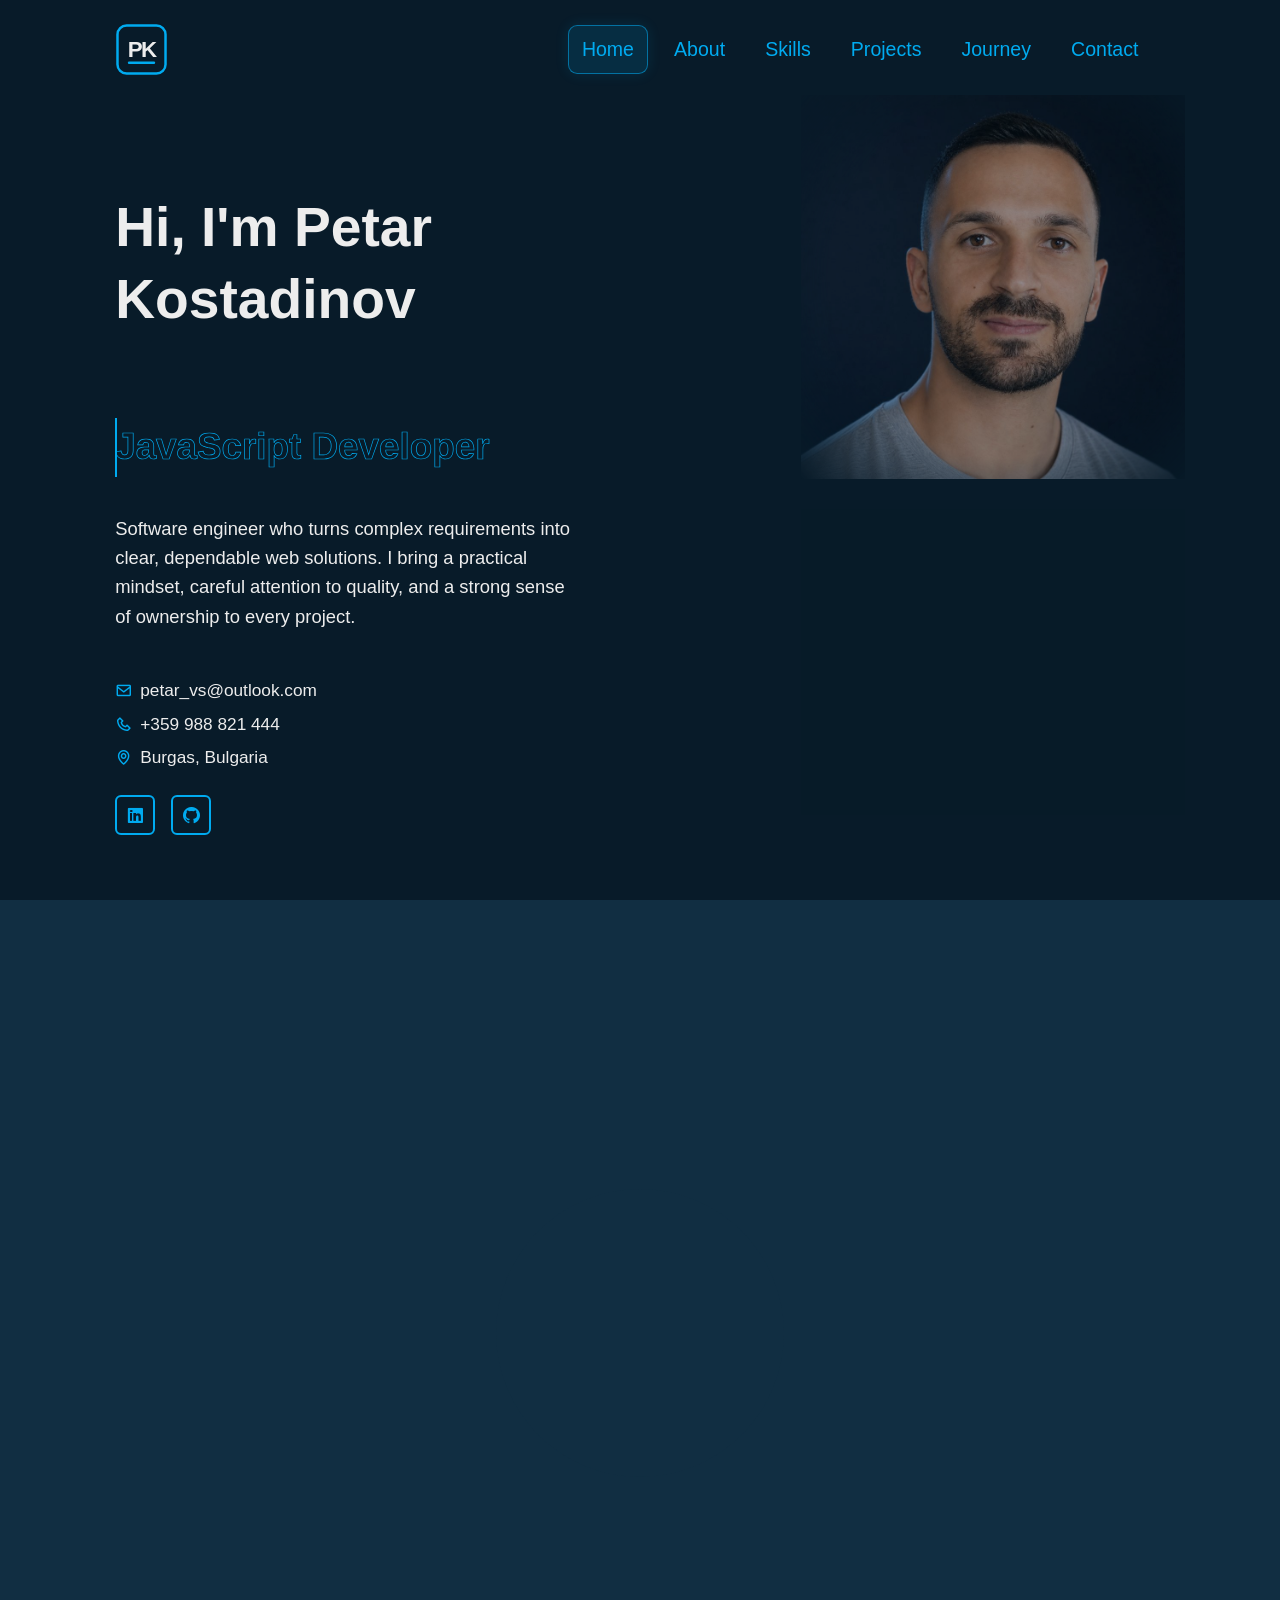
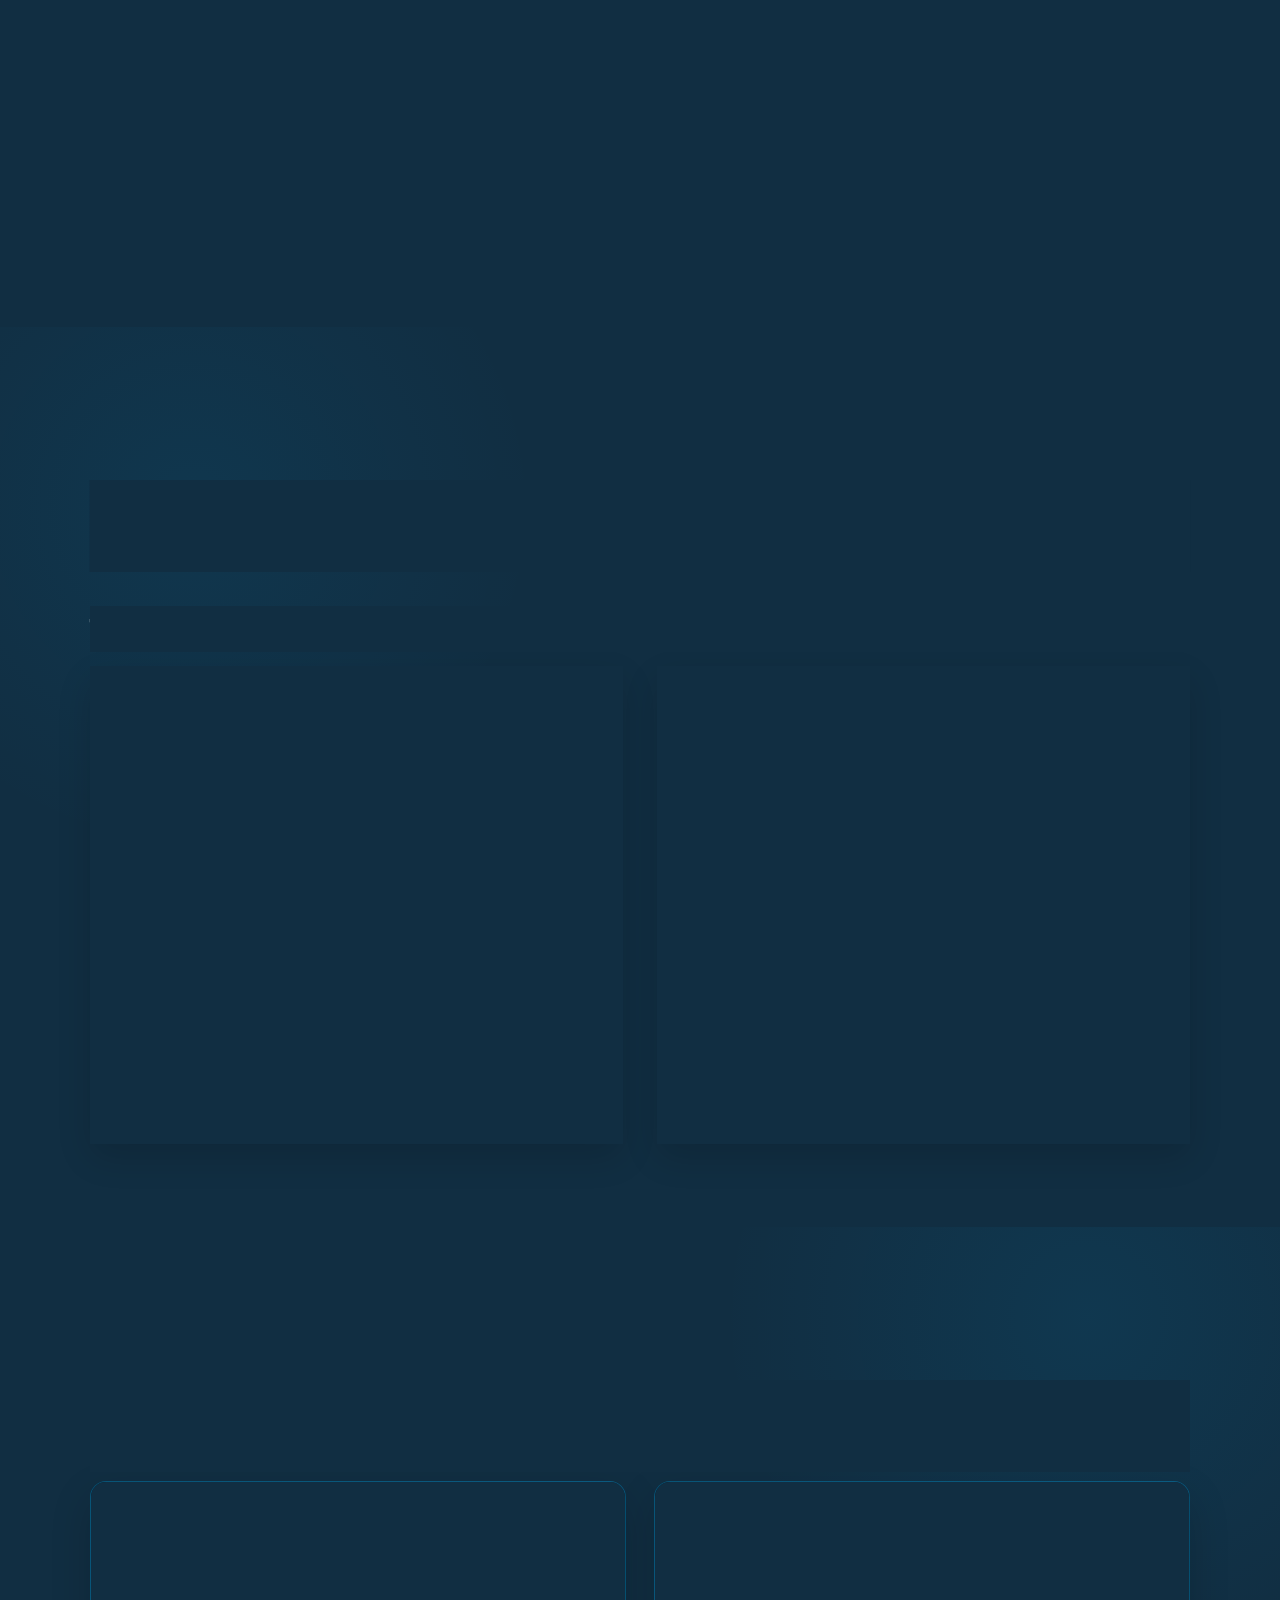
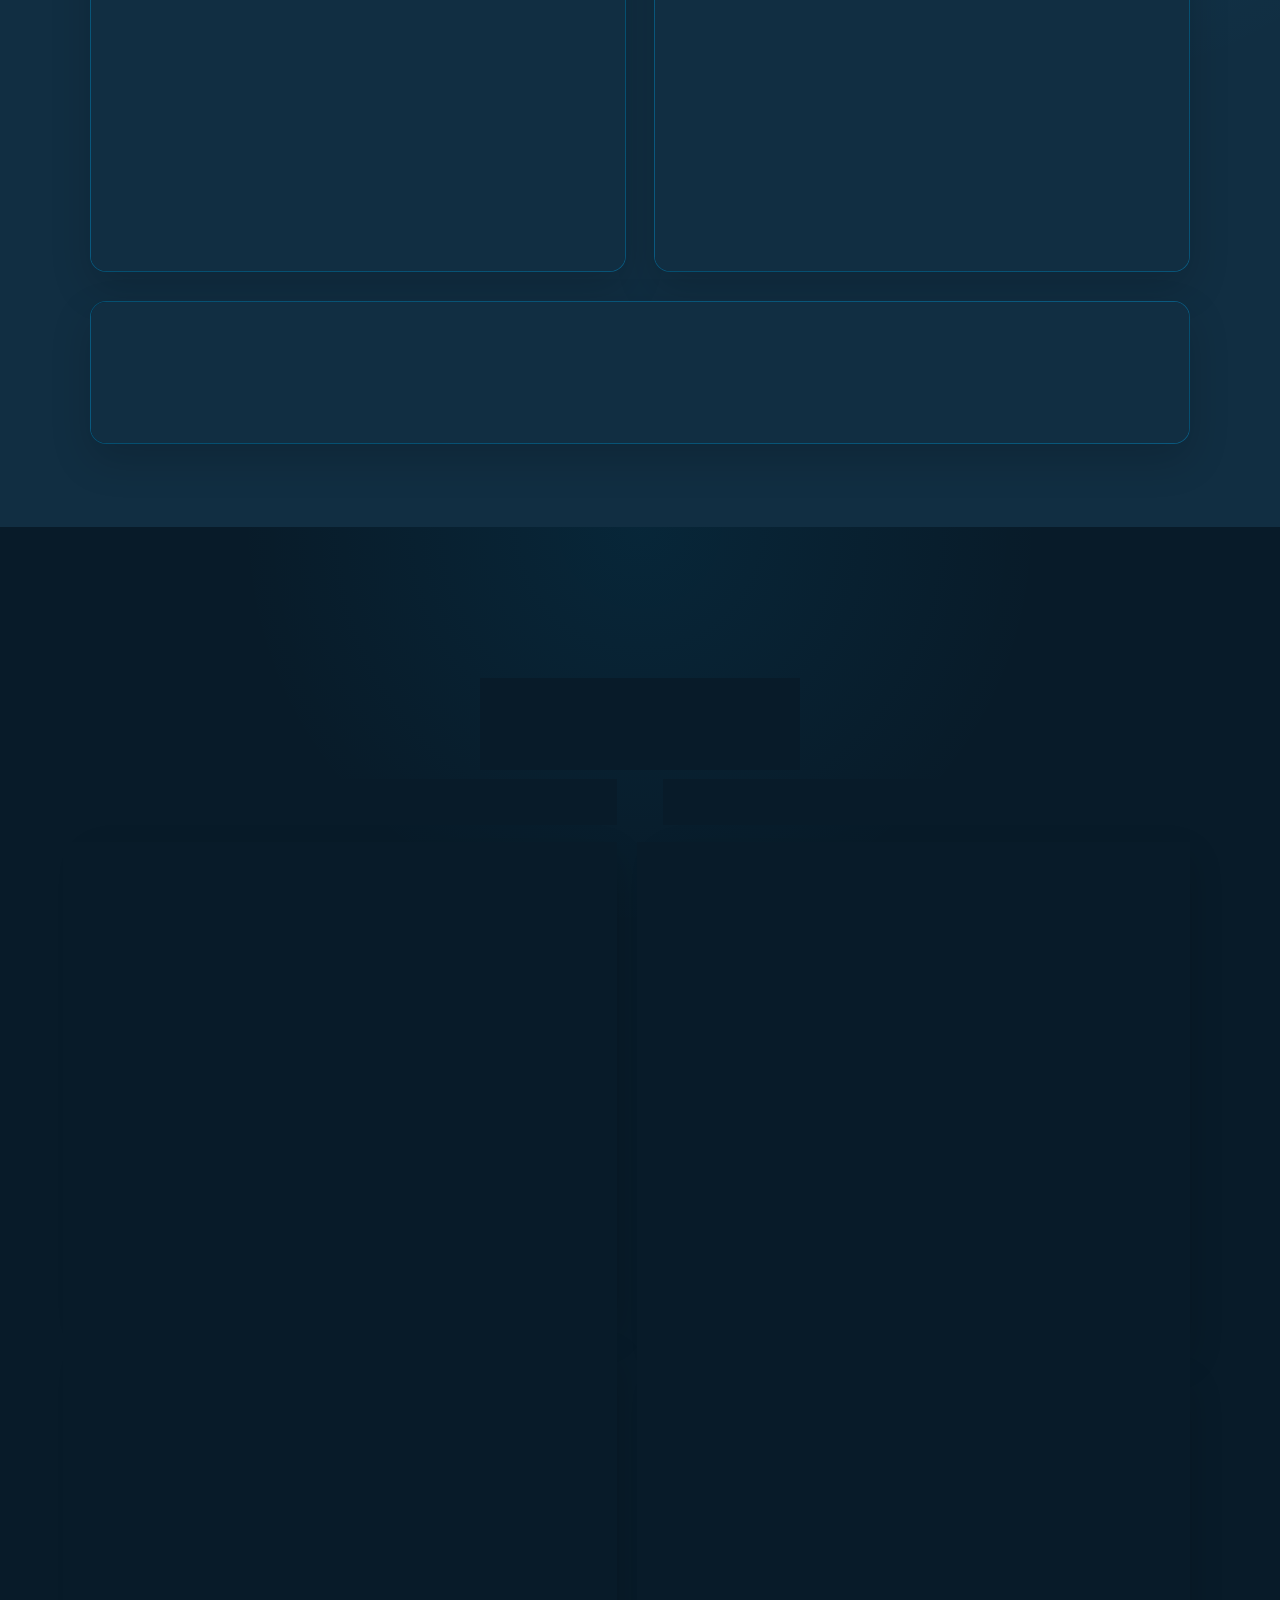
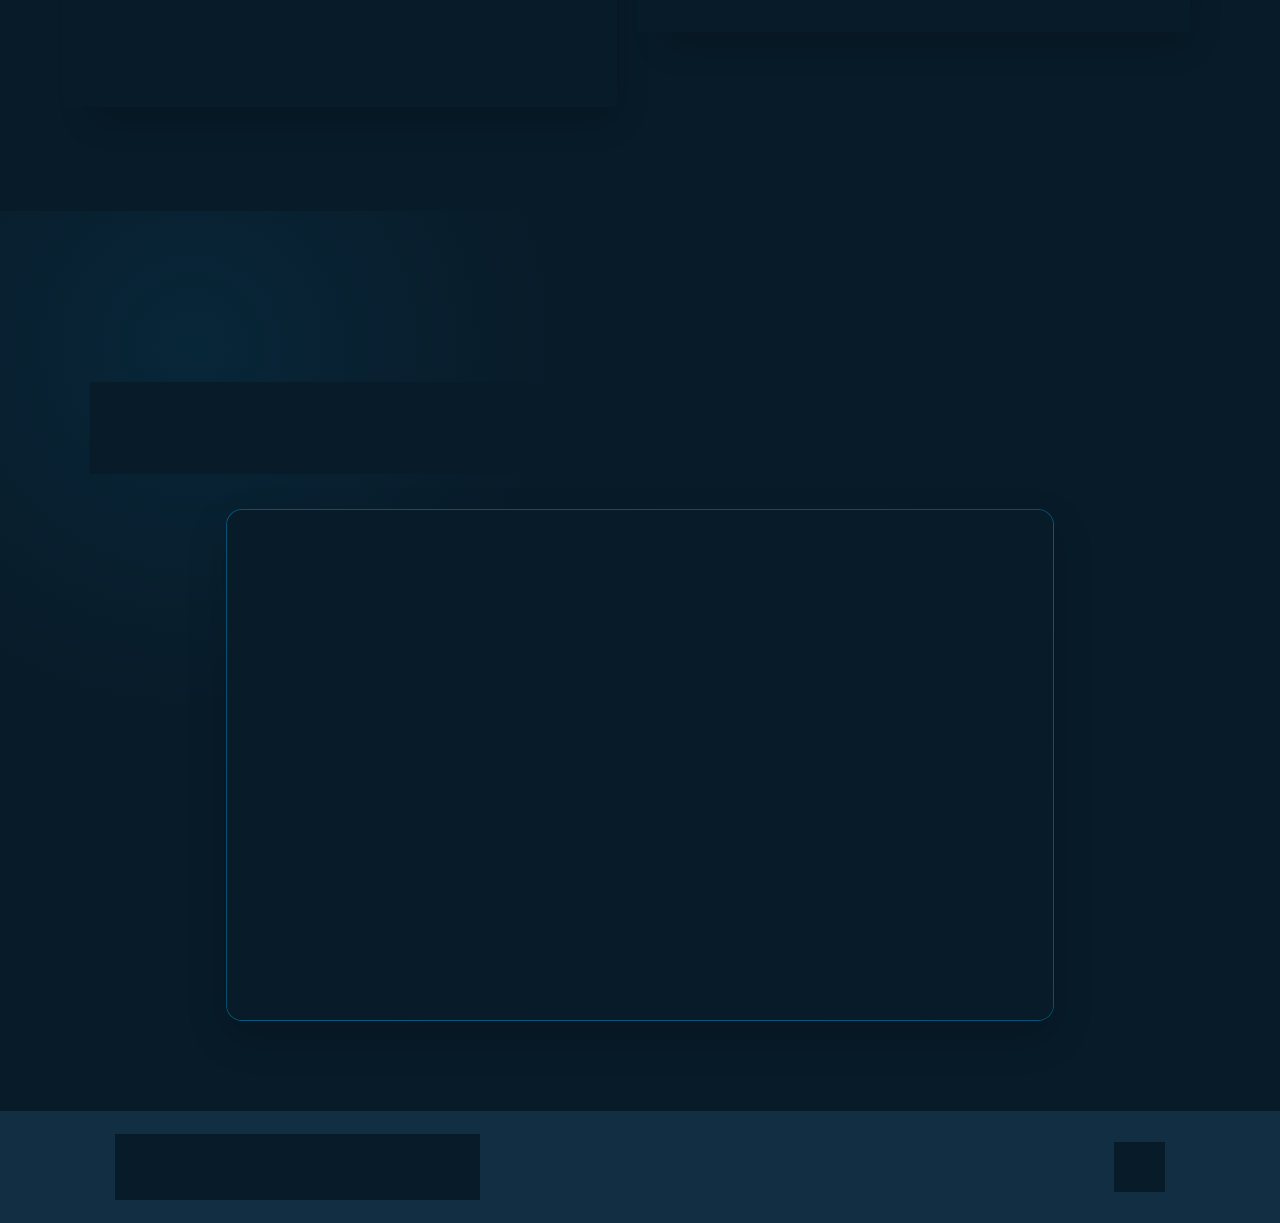
==== commit 670a1000: "refactor: optimize portfolio assets and clean up responsive styles" ====
--- a/index.html
+++ b/index.html
@@ -11,7 +11,7 @@
     <meta property="og:description" content="Explore my experience, technical skills, and selected software development projects.">
     <meta property="og:type" content="website">
     <meta property="og:url" content="https://portfolio1-aya.pages.dev/">
-    <meta property="og:image" content="https://portfolio1-aya.pages.dev/images/home-professional-navy.png">
+    <meta property="og:image" content="https://portfolio1-aya.pages.dev/images/home-professional-navy.jpg">
     <title>Petar Kostadinov | Full-Stack JavaScript Developer</title>
     <link rel="canonical" href="https://portfolio1-aya.pages.dev/">
     <link rel="stylesheet" href="/css/style.css">
@@ -51,7 +51,11 @@
     <!-- home section -->
     <section class="home show-animate" id="home">
         <div class="home-content">
-            <img class="home-mobile-portrait" src="/images/home-professional-navy.png" alt="Petar Kostadinov">
+            <div class="home-mobile-portrait-wrap">
+                <img class="home-mobile-portrait" src="/images/home-professional-navy.jpg" fetchpriority="high" decoding="async"
+                    alt="Petar Kostadinov">
+                <span class="animate" style="--i:2;"></span>
+            </div>
             <h1>Hi, I'm <span>Petar Kostadinov</span><span class="animate" style="--i:3;"></span></h1>
             <div class="text-animate">
                 <h3>JavaScript Developer</h3>
@@ -71,7 +75,8 @@
             </div>
         </div>
         <div class="home-imgHover">
-            <img class="img__home-sci" src="/images/home-professional-navy.png" alt="Petar Kostadinov, software developer">
+            <img class="img__home-sci" src="/images/home-professional-navy.jpg" decoding="async"
+                alt="Petar Kostadinov, software developer">
         </div>
         <span class="animate home-img" style="--i:7;"></span>
     </section>
@@ -81,7 +86,8 @@
         <h2 class="heading">About <span>Me</span><span class="animate scroll" style="--i:1;"></span></h2>
 
         <div class="about__img">
-            <img id="image" src="/images/home-professional-navy.png" loading="lazy" alt="Petar Kostadinov, software developer">
+            <img id="image" src="/images/home-professional-navy.jpg" loading="lazy" decoding="async"
+                alt="Petar Kostadinov, software developer">
             <span class="circle-spin"></span>
             <span class="animate scroll" style="--i:2;"></span>
         </div>
@@ -93,7 +99,7 @@
         </div>
 
         <div class="btn-box btns">
-            <a href="#education" class="btn">Read More</a>
+            <a href="#skills" class="btn">View Skills</a>
             <span class="animate scroll" style="--i:5;"></span>
         </div>
     </section>
@@ -216,7 +222,7 @@
         <div class="education__row">
 
             <div class="education__column">
-                <h3 class="title"><i class="bx bxs-briefcase-alt-2"></i> Experience<span class="animate scroll" style="--i:4;"></span></h3>
+                <h3 class="title"><i class="bx bxs-briefcase-alt-2"></i> Experience<span class="animate scroll" style="--i:2;"></span></h3>
                 <div class="education__box">
                     <div class="education__content">
                         <div class="content">
@@ -245,11 +251,11 @@
                             </ul>
                         </div>
                     </div>
-                    <span class="animate scroll" style="--i:5;"></span>
+                    <span class="animate scroll" style="--i:3;"></span>
                 </div>
             </div>
             <div class="education__column">
-                <h3 class="title"><i class="bx bxs-graduation"></i> Education<span class="animate scroll" style="--i:2;"></span></h3>
+                <h3 class="title"><i class="bx bxs-graduation"></i> Education<span class="animate scroll" style="--i:4;"></span></h3>
                 <div class="education__box">
                     <div class="education__content">
                         <div class="content">
@@ -275,7 +281,7 @@
                             <p>Graduated with a degree in transportation equipment and technologies.</p>
                         </div>
                     </div>
-                    <span class="animate scroll" style="--i:3;"></span>
+                    <span class="animate scroll" style="--i:5;"></span>
                 </div>
             </div>
 
--- a/css/style.css
+++ b/css/style.css
@@ -144,6 +144,11 @@
 
 .home-mobile-portrait {
     display: none;
+}
+
+.home-mobile-portrait-wrap {
+    display: none;
+    position: relative;
 }
 
 .home-content h1 {
@@ -335,8 +340,11 @@
 }
 .img__home-sci {
     position: absolute;
+    width: auto;
+    height: auto;
     max-width: 100%;
     max-height: 100%;
+    object-fit: contain;
     -webkit-mask-image: radial-gradient(ellipse 72% 75% at 52% 48%, #000 62%, transparent 100%);
     mask-image: radial-gradient(ellipse 72% 75% at 52% 48%, #000 62%, transparent 100%);
 }
@@ -1211,6 +1219,117 @@
     }
 }
 
+.home-content .text-animate h3 {
+    white-space: nowrap;
+}
+
+
+/* Keep hero content clear of the fixed header and logo. */
+.home {
+    padding: 10rem 9% 4rem;
+}
+
+@media (max-width: 768px) {
+    .home {
+        padding-top: 9rem;
+    }
+}
+
+@media (max-height: 600px) and (orientation: landscape) {
+    .home {
+        align-items: flex-start;
+        padding-top: 8rem;
+    }
+}
+
+/* Keep contact details and social links in one responsive content flow. */
+.home .home-sci {
+    position: relative;
+    inset: auto;
+    width: fit-content;
+    margin: 2rem 0 0;
+    display: flex;
+    flex-wrap: wrap;
+    justify-content: flex-start;
+    gap: 1.4rem;
+}
+
+.home .home-sci a {
+    flex: 0 0 40px;
+    margin: 0;
+}
+
+@media (max-height: 600px) and (orientation: landscape) {
+    .home-contact {
+        display: flex;
+        flex-wrap: wrap;
+        gap: .4rem 2rem;
+    }
+
+    .home-contact p {
+        margin: 0;
+    }
+
+    .home .home-sci {
+        margin-top: 1rem;
+    }
+}
+
+
+
+    
+        .home-content .text-animate h3 {
+            white-space: nowrap;
+        }
+    
+    
+    
+    
+        .home-content .text-animate h3 {
+            white-space: nowrap;
+        }
+    
+    
+
+
+
+.home-content .text-animate h3 {
+    white-space: nowrap;
+}
+
+
+    
+        .home-content .text-animate h3 {
+            white-space: nowrap;
+        }
+    
+
+
+
+
+.home-content .text-animate h3 {
+    white-space: nowrap;
+}
+
+@media (max-height: 535px) and (orientation: portrait),
+(max-width: 320px) and (orientation: portrait) {
+
+    .home-content h1 {
+        font-size: 20px;
+    }
+
+    .home-content .text-animate h3 {
+        font-size: 22px;
+    }
+}
+
+@media (max-width: 915px) {
+
+    .home-content .text-animate h3 {
+        font-size: 22px;
+    }
+}
+
 @media (max-height: 182px) {
     .header a {
         margin: 2px;
@@ -1230,6 +1349,18 @@
 
     }
 }
+
+
+.home-content .text-animate h3 {
+    white-space: nowrap;
+}
+
+
+.home-content .text-animate h3 {
+    white-space: nowrap;
+}
+
+
 
 @media (max-height: 420px) and (orientation: landscape),
 (max-width: 796px) and (orientation: landscape) {
@@ -1245,12 +1376,15 @@
     .home-sci a {
 
         margin-right: 10px;
-    }
-    
-}
+
+    }
+}
+
 .home-content .text-animate h3 {
     white-space: nowrap;
 }
+
+
 
 @media (max-height: 290px) and (orientation: landscape),
 (max-width: 640px) and (orientation: landscape) {
@@ -1276,963 +1410,4 @@
     .home-imgHover {
         max-height: 70%;
     }
-
-}
-
-/* Keep hero content clear of the fixed header and logo. */
-.home {
-    padding: 10rem 9% 4rem;
-}
-
-@media (max-width: 768px) {
-    .home {
-        padding-top: 9rem;
-    }
-}
-
-@media (max-height: 600px) and (orientation: landscape) {
-    .home {
-        align-items: flex-start;
-        padding-top: 8rem;
-    }
-}
-
-/* Keep contact details and social links in one responsive content flow. */
-.home .home-sci {
-    position: relative;
-    inset: auto;
-    width: fit-content;
-    margin: 2rem 0 0;
-    display: flex;
-    flex-wrap: wrap;
-    justify-content: flex-start;
-    gap: 1.4rem;
-}
-
-.home .home-sci a {
-    flex: 0 0 40px;
-    margin: 0;
-}
-
-@media (max-height: 600px) and (orientation: landscape) {
-    .home-contact {
-        display: flex;
-        flex-wrap: wrap;
-        gap: .4rem 2rem;
-    }
-
-    .home-contact p {
-        margin: 0;
-    }
-
-    .home .home-sci {
-        margin-top: 1rem;
-    }
-}
-
-@media (max-height: 535px) and (orientation: portrait),
-(max-width: 320px) and (orientation: portrait) {
-
-    .home-content h1 {
-        font-size: 20px;
-    }
-
-    .home-content .text-animate h3 {
-        font-size: 22px;
-    }
-}
-
-@media (max-width: 915px) {
-
-    .home-content .text-animate h3 {
-        font-size: 22px;
-    
-    }
-}
-
-@media (max-width: 915px) {
-    .home-content .text-animate h3 {
-        font-size: 22px;
-    }
-}
-@media (max-width: 915px) {
-    .home-content .text-animate h3 {
-        font-size: 22px;
-    }
-
-}
-@media (max-height: 182px) {
-    .header a {
-        margin: 2px;
-    }
-}
-
-@media (max-height: 170px) {
-    .header a {
-        margin: 0.5px;
-    }
-}
-
-@media (max-height: 420px),
-(max-width: 796px) {
-    .img__home-sci {
-        display: none;
-
-    }
-}
-
-@media (max-height: 420px) and (orientation: landscape),
-(max-width: 796px) and (orientation: landscape) {
-
-    .home-sci {
-        position: relative;
-        margin-left: 50px;
-        margin-right: 3px;
-        margin-top: 50px;
-        justify-content: space-between;
-    }
-    
-        .home-sci a {
-    
-            margin-right: 10px;
-    
-        }
-        }
-    
-        .home-content .text-animate h3 {
-            white-space: nowrap;
-        }
-    
-        @media (max-height: 290px) and (orientation: landscape),
-        (max-width: 640px) and (orientation: landscape) {
-    
-            .home-content h1 {
-                font-size: 20px;
-    
-            }
-    
-            .home-content .text-animate h3 {
-                font-size: 22px;
-            }
-    
-            .home-content p {
-                margin-bottom: 15px;
-                margin-top: 10px;
-            }
-    
-            .header {
-                height: 25px;
-            }
-    
-            .home-imgHover {
-                max-height: 70%;
-            }
-        }
-    
-        @media (max-height: 535px) and (orientation: portrait),
-        (max-width: 320px) and (orientation: portrait) {
-    
-            .home-content h1 {
-                font-size: 20px;
-            }
-    
-            .home-content .text-animate h3 {
-                font-size: 22px;
-            }
-        }
-    
-        @media (max-width: 915px) {
-    
-            .home-content .text-animate h3 {
-                font-size: 22px;
-            }
-    
-        }
-@media (max-height: 182px) {
-    .header a {
-        margin: 2px;
-    }
-}
-
-@media (max-height: 170px) {
-    .header a {
-        margin: 0.5px;
-    }
-}
-
-@media (max-height: 420px),
-(max-width: 796px) {
-    .img__home-sci {
-        display: none;
-
-    }
-}
-
-@media (max-height: 420px) and (orientation: landscape),
-(max-width: 796px) and (orientation: landscape) {
-
-    .home-sci {
-        position: relative;
-        margin-left: 50px;
-        margin-right: 3px;
-        margin-top: 50px;
-        justify-content: space-between;
-    }
-    
-        .home-sci a {
-    
-            margin-right: 10px;
-    
-        }
-        }
-    
-        .home-content .text-animate h3 {
-            white-space: nowrap;
-        }
-    
-        @media (max-height: 290px) and (orientation: landscape),
-        (max-width: 640px) and (orientation: landscape) {
-    
-            .home-content h1 {
-                font-size: 20px;
-    
-            }
-    
-            .home-content .text-animate h3 {
-                font-size: 22px;
-            }
-    
-            .home-content p {
-                margin-bottom: 15px;
-                margin-top: 10px;
-            }
-    
-            .header {
-                height: 25px;
-            }
-    
-            .home-imgHover {
-                max-height: 70%;
-            }
-        }
-    
-        @media (max-height: 535px) and (orientation: portrait),
-        (max-width: 320px) and (orientation: portrait) {
-
-    .home-content h1 {
-        font-size: 20px;
-        }
-
-        .home-content .text-animate h3 {
-            font-size: 22px;
-        }
-        }
-
-@media (max-width: 915px) {
-
-    .home-content .text-animate h3 {
-        font-size: 22px;
-    }
-
-}
-@media (max-width: 915px) {
-
-    .home-content .text-animate h3 {
-        font-size: 22px;
-    }
-}
-
-@media (max-height: 182px) {
-    .header a {
-        margin: 2px;
-    }
-}
-
-@media (max-height: 170px) {
-    .header a {
-        margin: 0.5px;
-    }
-}
-
-@media (max-height: 420px),
-(max-width: 796px) {
-    .img__home-sci {
-        display: none;
-
-    }
-}
-
-@media (max-height: 420px) and (orientation: landscape),
-(max-width: 796px) and (orientation: landscape) {
-
-    .home-sci {
-        position: relative;
-        margin-left: 50px;
-        margin-right: 3px;
-        margin-top: 50px;
-        justify-content: space-between;
-    }
-    
-    .home-sci a {
-
-        margin-right: 10px;
-
-    }
-}
-
-.home-content .text-animate h3 {
-    white-space: nowrap;
-}
-
-@media (max-height: 290px) and (orientation: landscape),
-(max-width: 640px) and (orientation: landscape) {
-
-    .home-content h1 {
-        font-size: 20px;
-
-    }
-
-    .home-content .text-animate h3 {
-        font-size: 22px;
-    }
-
-    .home-content p {
-        margin-bottom: 15px;
-        margin-top: 10px;
-    }
-
-    .header {
-        height: 25px;
-    }
-
-    .home-imgHover {
-        max-height: 70%;
-    }
-}
-@media (max-height: 535px) and (orientation: portrait),
-(max-width: 320px) and (orientation: portrait) {
-
-    .home-content h1 {
-        font-size: 20px;
-    }
-
-    .home-content .text-animate h3 {
-        font-size: 22px;
-    }
-
-}
-@media (max-width: 915px) {
-
-    .home-content .text-animate h3 {
-        font-size: 22px;
-    }
-}
-
-@media (max-height: 182px) {
-    .header a {
-        margin: 2px;
-    }
-}
-
-@media (max-height: 170px) {
-    .header a {
-        margin: 0.5px;
-    }
-}
-
-@media (max-height: 420px),
-(max-width: 796px) {
-    .img__home-sci {
-        display: none;
-
-    }
-}
-
-@media (max-height: 420px) and (orientation: landscape),
-(max-width: 796px) and (orientation: landscape) {
-
-    .home-sci {
-        position: relative;
-        margin-left: 50px;
-        margin-right: 3px;
-        margin-top: 50px;
-        justify-content: space-between;
-    }
-    
-        .home-sci a {
-    
-            margin-right: 10px;
-    
-        }
-        }
-    
-        .home-content .text-animate h3 {
-            white-space: nowrap;
-        }
-    
-        @media (max-height: 290px) and (orientation: landscape),
-        (max-width: 640px) and (orientation: landscape) {
-    
-            .home-content h1 {
-                font-size: 20px;
-    
-            }
-    
-            .home-content .text-animate h3 {
-                font-size: 22px;
-            }
-
-        .home-content p {
-            margin-bottom: 15px;
-            margin-top: 10px;
-        }
-    
-        .header {
-            height: 25px;
-        }
-
-        .home-imgHover {
-            max-height: 70%;
-        }
-}
-
-@media (max-height: 535px) and (orientation: portrait),
-(max-width: 320px) and (orientation: portrait) {
-
-    .home-content h1 {
-        font-size: 20px;
-    }
-
-    .home-content .text-animate h3 {
-        font-size: 22px;
-    }
-
-}
-@media (max-height: 535px) and (orientation: portrait),
-(max-width: 320px) and (orientation: portrait) {
-
-    .home-content h1 {
-        font-size: 20px;
-    }
-
-        .home-content .text-animate h3 {
-            font-size: 22px;
-        }
-}
-
-@media (max-width: 915px) {
-
-    .home-content .text-animate h3 {
-        font-size: 22px;
-    }
-}
-
-@media (max-height: 182px) {
-    .header a {
-        margin: 2px;
-    }
-}
-
-@media (max-height: 170px) {
-    .header a {
-        margin: 0.5px;
-    }
-}
-
-@media (max-height: 420px),
-(max-width: 796px) {
-    .img__home-sci {
-        display: none;
-
-    }
-}
-
-@media (max-height: 420px) and (orientation: landscape),
-(max-width: 796px) and (orientation: landscape) {
-
-    .home-sci {
-        position: relative;
-        margin-left: 50px;
-        margin-right: 3px;
-        margin-top: 50px;
-        justify-content: space-between;
-    }
-    
-    .home-sci a {
-
-        margin-right: 10px;
-
-    }
-}
-
-.home-content .text-animate h3 {
-    white-space: nowrap;
-}
-
-@media (max-height: 290px) and (orientation: landscape),
-(max-width: 640px) and (orientation: landscape) {
-
-    .home-content h1 {
-        font-size: 20px;
-
-    }
-
-    .home-content .text-animate h3 {
-        font-size: 22px;
-    }
-
-    .home-content p {
-        margin-bottom: 15px;
-        margin-top: 10px;
-    }
-
-    .header {
-        height: 25px;
-    }
-
-    .home-imgHover {
-        max-height: 70%;
-    }
-
-}
-@media (max-height: 535px) and (orientation: portrait),
-(max-width: 320px) and (orientation: portrait) {
-
-    .home-content h1 {
-        font-size: 20px;
-    }
-
-    .home-content .text-animate h3 {
-        font-size: 22px;
-    }
-}
-
-@media (max-width: 915px) {
-
-    .home-content .text-animate h3 {
-        font-size: 22px;
-    }
-}
-
-@media (max-height: 182px) {
-    .header a {
-        margin: 2px;
-    }
-}
-
-@media (max-height: 170px) {
-    .header a {
-        margin: 0.5px;
-    }
-}
-
-@media (max-height: 420px),
-(max-width: 796px) {
-    .img__home-sci {
-        display: none;
-
-    }
-}
-
-@media (max-height: 420px) and (orientation: landscape),
-(max-width: 796px) and (orientation: landscape) {
-
-    .home-sci {
-        position: relative;
-        margin-left: 50px;
-        margin-right: 3px;
-        margin-top: 50px;
-        justify-content: space-between;
-    }
-    
-    .home-sci a {
-
-        margin-right: 10px;
-
-    }
-}
-
-.home-content .text-animate h3 {
-    white-space: nowrap;
-}
-
-@media (max-height: 290px) and (orientation: landscape),
-(max-width: 640px) and (orientation: landscape) {
-
-    .home-content h1 {
-        font-size: 20px;
-
-    }
-
-    .home-content .text-animate h3 {
-        font-size: 22px;
-    }
-
-    .home-content p {
-        margin-bottom: 15px;
-        margin-top: 10px;
-    }
-
-    .header {
-        height: 25px;
-    }
-
-    .home-imgHover {
-        max-height: 70%;
-    }
-
-}
-@media (max-height: 290px) and (orientation: landscape),
-(max-width: 640px) and (orientation: landscape) {
-
-    .home-content h1 {
-        font-size: 20px;
-
-    }
-
-    .home-content .text-animate h3 {
-        font-size: 22px;
-    }
-
-    .home-content p {
-        margin-bottom: 15px;
-        margin-top: 10px;
-    }
-
-    .header {
-        height: 25px;
-    }
-
-    .home-imgHover {
-        max-height: 70%;
-    }
-}
-@media (max-height: 290px) and (orientation: landscape),
-(max-width: 640px) and (orientation: landscape) {
-
-    .home-content h1 {
-        font-size: 20px;
-
-    }
-
-    .home-content .text-animate h3 {
-        font-size: 22px;
-    }
-
-    .home-content p {
-        margin-bottom: 15px;
-        margin-top: 10px;
-    }
-
-    .header {
-        height: 25px;
-    }
-
-    .home-imgHover {
-        max-height: 70%;
-    }
-
-}
-@media (max-height: 420px) and (orientation: landscape),
-(max-width: 796px) and (orientation: landscape) {
-
-    .home-sci {
-        position: relative;
-        margin-left: 50px;
-        margin-right: 3px;
-        margin-top: 50px;
-        justify-content: space-between;
-    }
-    
-    .home-sci a {
-
-        margin-right: 10px;
-
-    }
-}
-
-.home-content .text-animate h3 {
-    white-space: nowrap;
-}
-
-@media (max-height: 290px) and (orientation: landscape),
-(max-width: 640px) and (orientation: landscape) {
-
-    .home-content h1 {
-        font-size: 20px;
-
-    }
-
-    .home-content .text-animate h3 {
-        font-size: 22px;
-    }
-
-    .home-content p {
-        margin-bottom: 15px;
-        margin-top: 10px;
-    }
-
-    .header {
-        height: 25px;
-    }
-
-    .home-imgHover {
-        max-height: 70%;
-    }
-}
-
-@media (max-height: 290px) and (orientation: landscape),
-(max-width: 640px) and (orientation: landscape) {
-
-    .home-content h1 {
-        font-size: 20px;
-
-    }
-
-    .home-content .text-animate h3 {
-        font-size: 22px;
-    }
-
-    .home-content p {
-        margin-bottom: 15px;
-        margin-top: 10px;
-    }
-
-    .header {
-        height: 25px;
-    }
-
-    .home-imgHover {
-        max-height: 70%;
-    }
-}
-
-@media (max-height: 290px) and (orientation: landscape),
-(max-width: 640px) and (orientation: landscape) {
-
-    .home-content h1 {
-        font-size: 20px;
-
-    }
-
-    .home-content .text-animate h3 {
-        font-size: 22px;
-    }
-
-    .home-content p {
-        margin-bottom: 15px;
-        margin-top: 10px;
-    }
-
-    .header {
-        height: 25px;
-    }
-
-    .home-imgHover {
-        max-height: 70%;
-    }
-
-}
-@media (max-height: 420px) and (orientation: landscape),
-(max-width: 796px) and (orientation: landscape) {
-
-    .home-sci {
-        position: relative;
-        margin-left: 50px;
-        margin-right: 3px;
-        margin-top: 50px;
-        justify-content: space-between;
-    }
-    
-    .home-sci a {
-
-        margin-right: 10px;
-
-    }
-}
-
-.home-content .text-animate h3 {
-    white-space: nowrap;
-}
-
-@media (max-height: 290px) and (orientation: landscape),
-(max-width: 640px) and (orientation: landscape) {
-
-    .home-content h1 {
-        font-size: 20px;
-
-    }
-
-    .home-content .text-animate h3 {
-        font-size: 22px;
-    }
-
-    .home-content p {
-        margin-bottom: 15px;
-        margin-top: 10px;
-    }
-
-    .header {
-        height: 25px;
-    }
-
-    .home-imgHover {
-        max-height: 70%;
-    }
-}
-
-@media (max-height: 290px) and (orientation: landscape),
-(max-width: 640px) and (orientation: landscape) {
-
-    .home-content h1 {
-        font-size: 20px;
-
-    }
-
-    .home-content .text-animate h3 {
-        font-size: 22px;
-    }
-
-    .home-content p {
-        margin-bottom: 15px;
-        margin-top: 10px;
-    }
-
-    .header {
-        height: 25px;
-    }
-
-    .home-imgHover {
-        max-height: 70%;
-    }
-}
-
-@media (max-height: 290px) and (orientation: landscape),
-(max-width: 640px) and (orientation: landscape) {
-
-    .home-content h1 {
-        font-size: 20px;
-
-    }
-
-    .home-content .text-animate h3 {
-        font-size: 22px;
-    }
-
-    .home-content p {
-        margin-bottom: 15px;
-        margin-top: 10px;
-    }
-
-    .header {
-        height: 25px;
-    }
-
-    .home-imgHover {
-        max-height: 70%;
-    }
-
-}
-@media (max-height: 290px) and (orientation: landscape),
-(max-width: 640px) and (orientation: landscape) {
-
-    .home-content h1 {
-        font-size: 20px;
-
-    }
-
-    .home-content .text-animate h3 {
-        font-size: 22px;
-    }
-
-    .home-content p {
-        margin-bottom: 15px;
-        margin-top: 10px;
-    }
-
-    .header {
-        height: 25px;
-    }
-
-    .home-imgHover {
-        max-height: 70%;
-    }
-
-}
-@media (max-height: 290px) and (orientation: landscape),
-(max-width: 640px) and (orientation: landscape) {
-
-    .home-content h1 {
-        font-size: 20px;
-
-    }
-
-    .home-content .text-animate h3 {
-        font-size: 22px;
-    }
-
-    .home-content p {
-        margin-bottom: 15px;
-        margin-top: 10px;
-    }
-
-    .header {
-        height: 25px;
-    }
-
-    .home-imgHover {
-        max-height: 70%;
-    }
-
-}
-@media (max-height: 290px) and (orientation: landscape),
-(max-width: 640px) and (orientation: landscape) {
-
-    .home-content h1 {
-        font-size: 20px;
-
-    }
-
-    .home-content .text-animate h3 {
-        font-size: 22px;
-    }
-
-    .home-content p {
-        margin-bottom: 15px;
-        margin-top: 10px;
-    }
-
-    .header {
-        height: 25px;
-    }
-
-    .home-imgHover {
-        max-height: 70%;
-    }
-
-}
-@media (max-height: 290px) and (orientation: landscape),
-(max-width: 640px) and (orientation: landscape) {
-
-    .home-content h1 {
-        font-size: 20px;
-
-    }
-
-    .home-content .text-animate h3 {
-        font-size: 22px;
-    }
-
-    .home-content p {
-        margin-bottom: 15px;
-        margin-top: 10px;
-    }
-
-    .header {
-        height: 25px;
-    }
-
-    .home-imgHover {
-        max-height: 70%;
-    }
-}
+}
--- a/css/responsive.css
+++ b/css/responsive.css
@@ -77,11 +77,17 @@
         padding-left: 4%;
     }
 
-    .home-mobile-portrait {
+    .home-mobile-portrait-wrap {
         display: block;
         width: 15rem;
         height: 17rem;
         margin: 0 auto 1.5rem;
+    }
+
+    .home-mobile-portrait {
+        display: block;
+        width: 100%;
+        height: 100%;
         border: .2rem solid var(--main-color);
         border-radius: 1.5rem;
         object-fit: cover;
@@ -89,10 +95,14 @@
         background: var(--second-bg-color);
         box-shadow: 0 0 2rem rgba(0, 171, 240, .2);
     }
+
+    .home-mobile-portrait-wrap .animate {
+        border-radius: 1.5rem;
+    }
 }
 
 @media (max-width: 768px) and (max-height: 750px) {
-    .home-mobile-portrait {
+    .home-mobile-portrait-wrap {
         width: 10rem;
         height: 12rem;
         margin-bottom: 1rem;
@@ -100,7 +110,7 @@
 }
 
 @media (max-height: 600px) and (orientation: landscape) {
-    .home-mobile-portrait {
+    .home-mobile-portrait-wrap {
         display: none;
     }
 }
@@ -1209,6 +1219,35 @@
     }
 }
 
+/* Respect operating-system accessibility preferences. */
+@media (prefers-reduced-motion: reduce) {
+    html {
+        scroll-behavior: auto;
+    }
+
+    *,
+    *::before,
+    *::after {
+        animation: none !important;
+        transition: none !important;
+    }
+
+    .animate,
+    .animate.scroll {
+        width: 0 !important;
+    }
+
+    .home-content .text-animate h3 {
+        color: var(--main-color);
+        -webkit-text-stroke: 0;
+        background: none;
+    }
+
+    .home-content .text-animate h3::before {
+        display: none;
+    }
+}
+
 /* Consistent, compact spacing below the fixed header on mobile. */
 @media (max-width: 768px) {
     .about,
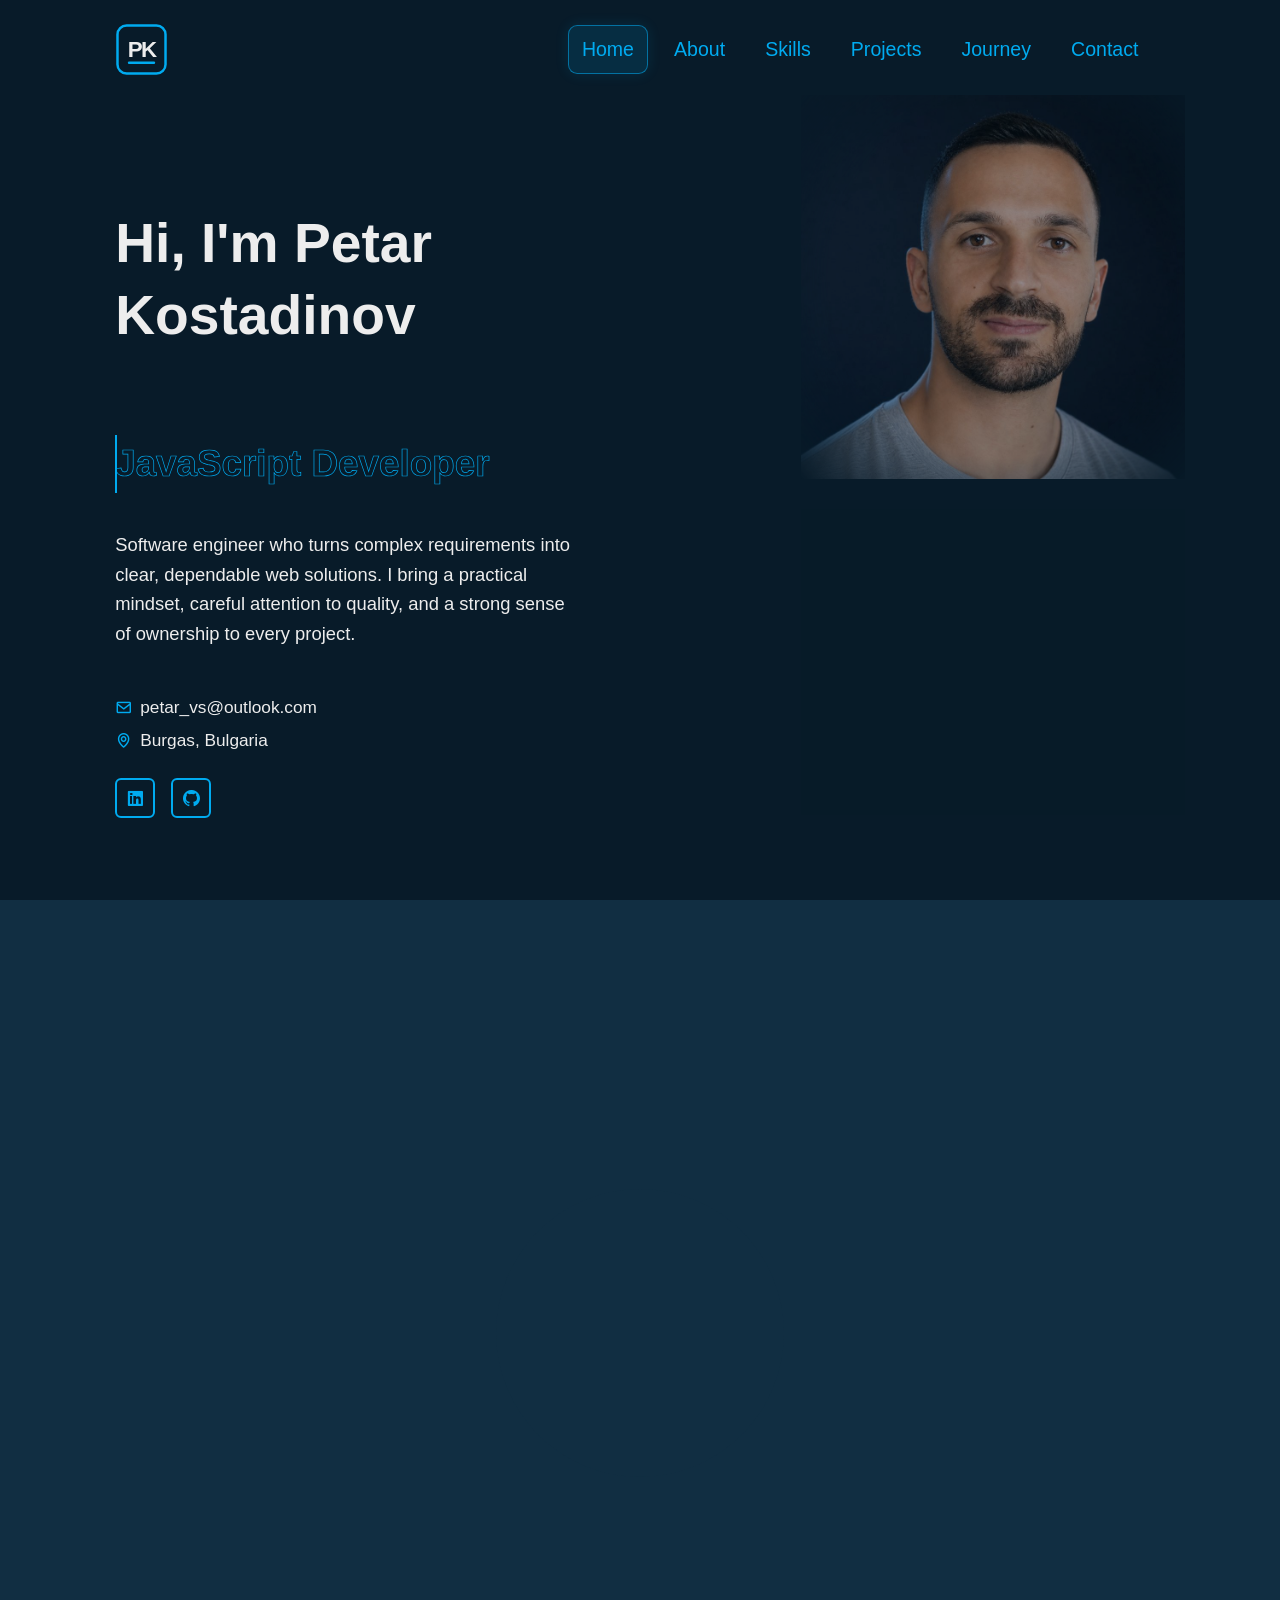
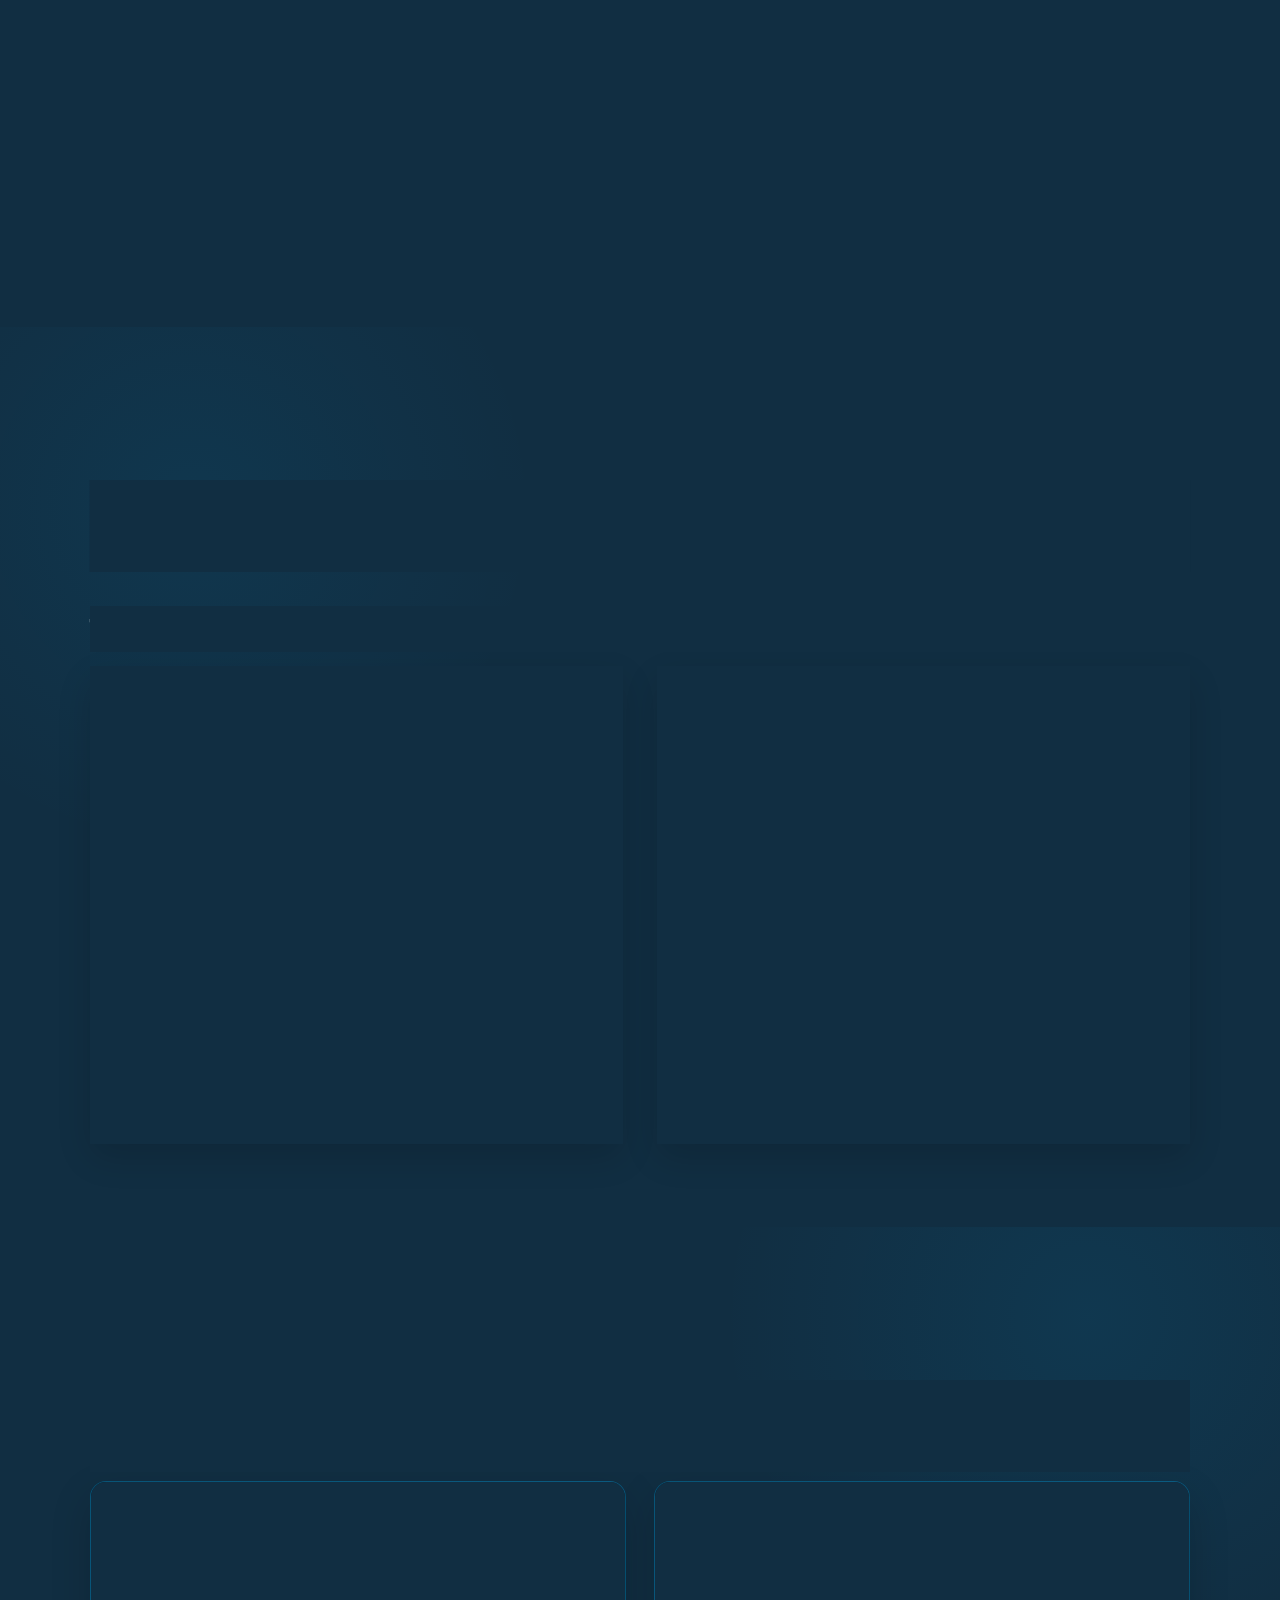
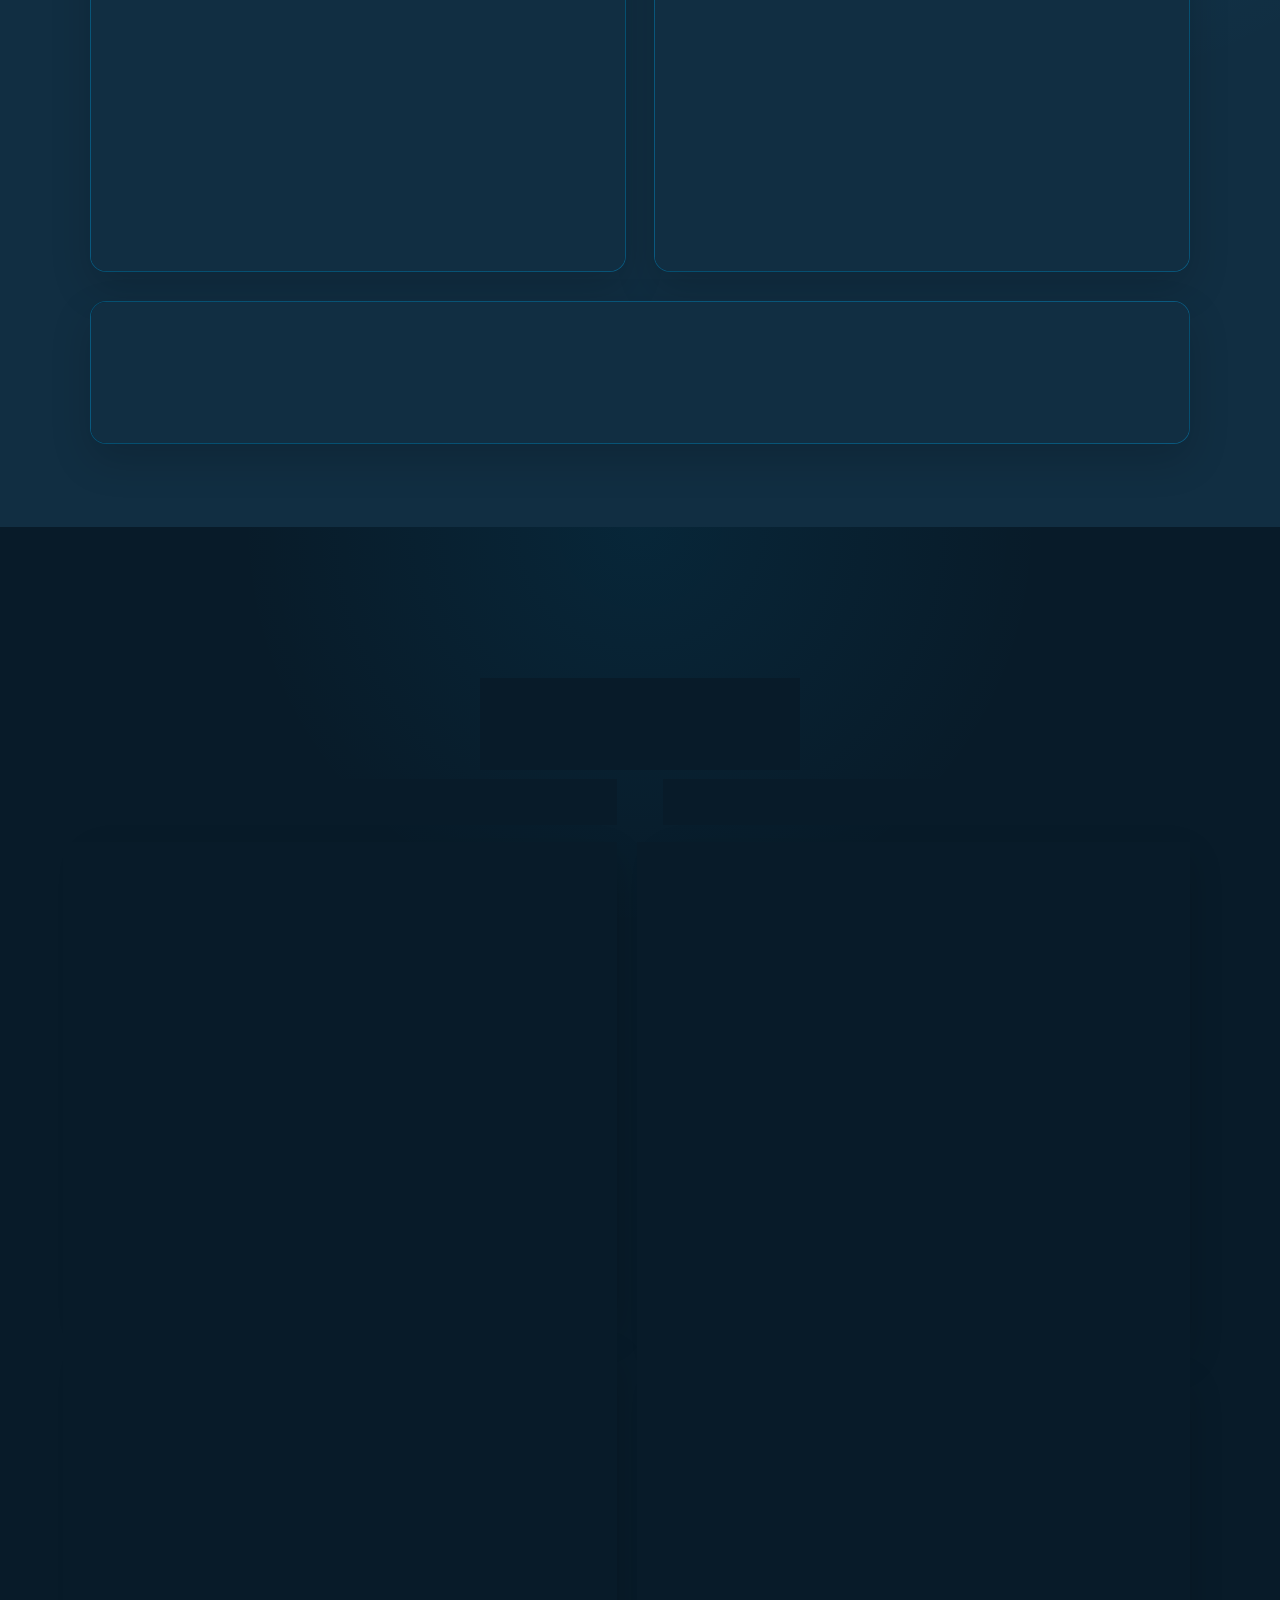
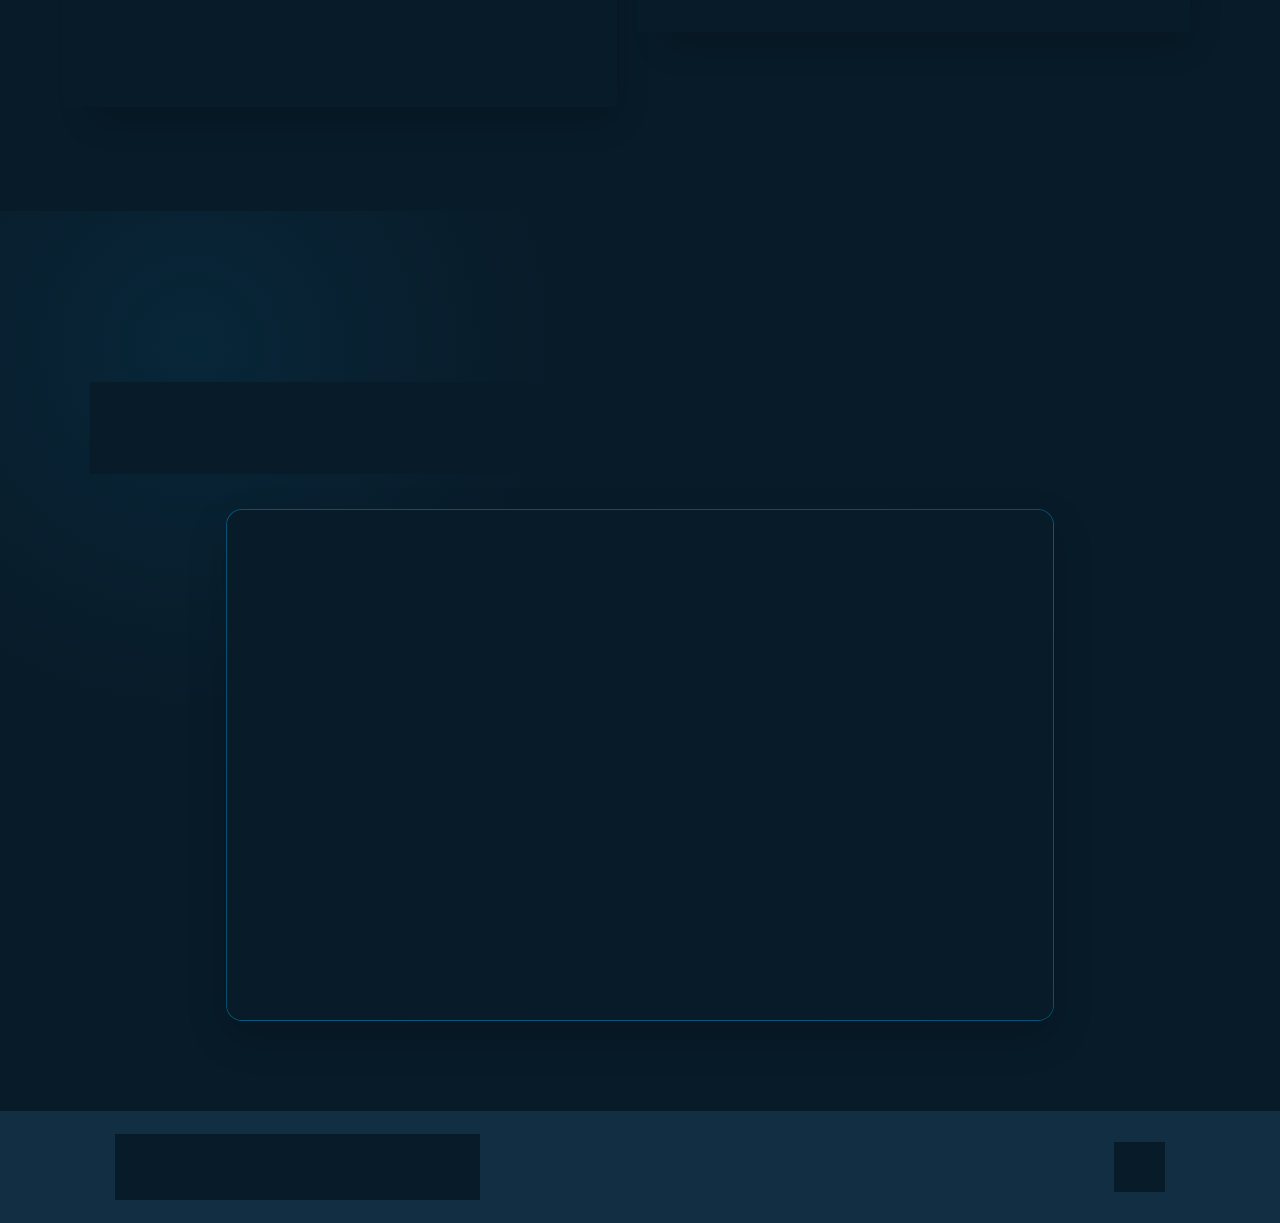
==== commit c905e09f: "Remove phne number" ====
--- a/index.html
+++ b/index.html
@@ -65,7 +65,6 @@
             </p>
             <div class="home-contact">
                 <p><a href="#contact"><i class="bx bx-envelope"></i> petar_vs@outlook.com</a></p>
-                <p><a href="tel:+359988821444"><i class="bx bx-phone"></i> +359 988 821 444</a></p>
                 <p><a href="https://www.google.com/maps/place/Burgas/@42.5266569,27.2871556,11z/data=!3m1!4b1!4m6!3m5!1s0x40a69266f9fc9d91:0x400a01269bf4df0!8m2!3d42.5047926!4d27.4626361!16zL20vMGx4ZnQ?entry=ttu&amp;g_ep=EgoyMDI2MDcwOC4wIKXMDSoASAFQAw%3D%3D" target="_blank" rel="noreferrer" aria-label="View Burgas, Bulgaria on Google Maps"><i class="bx bx-map"></i> Burgas, Bulgaria</a></p>
             </div>
             <div class="home-sci" aria-label="Social media links">
